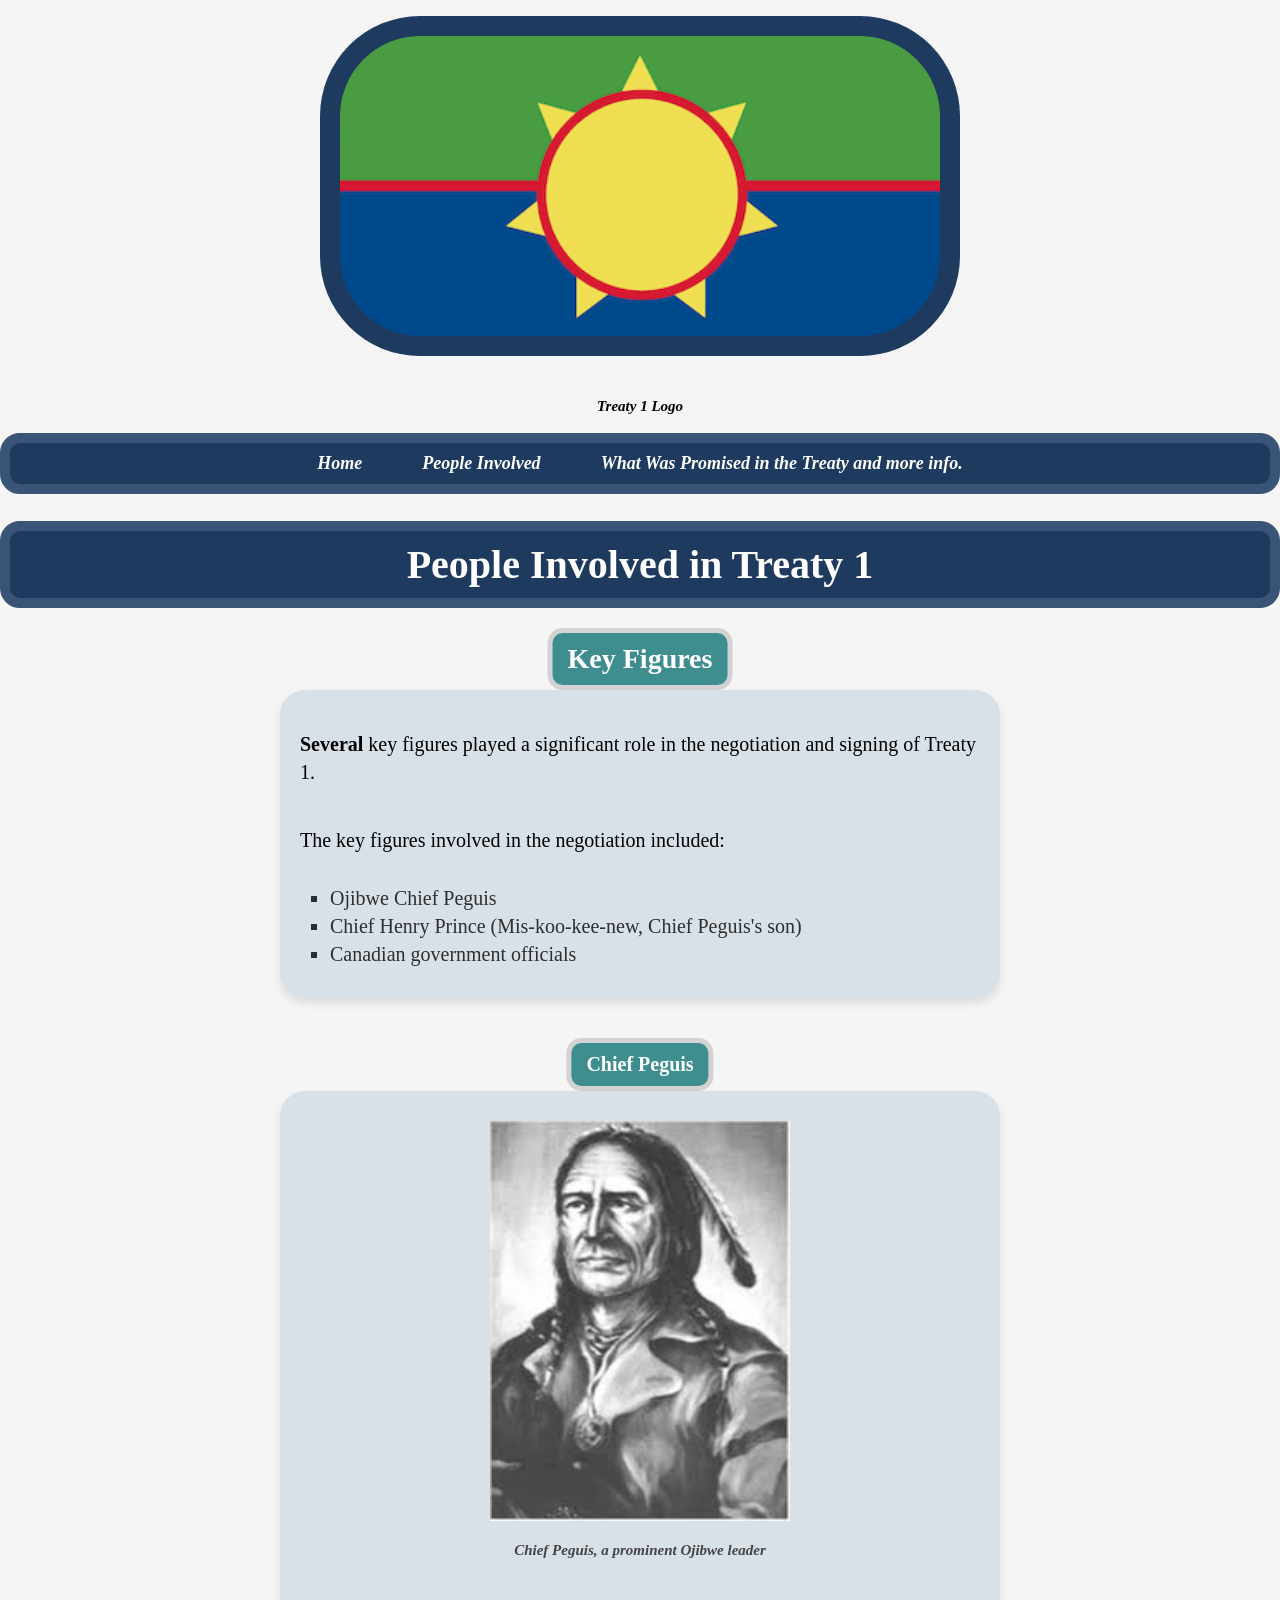
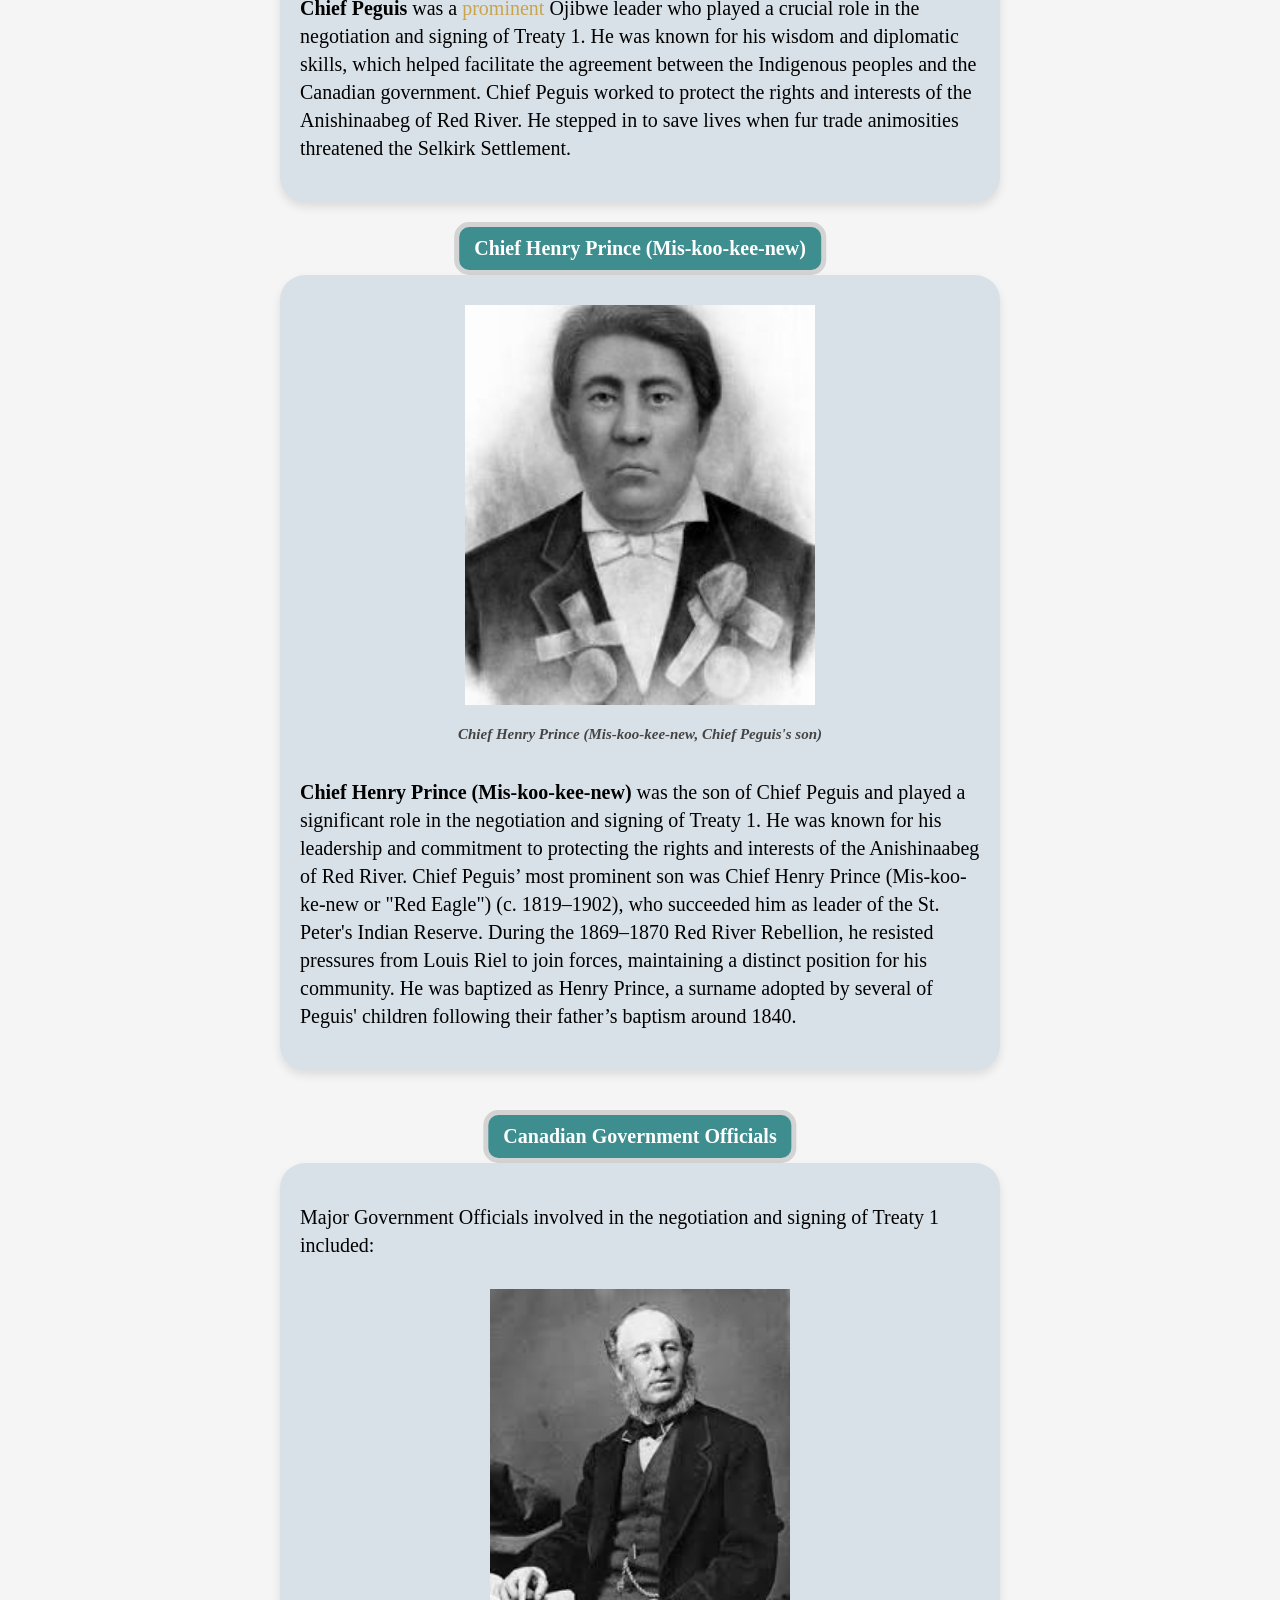
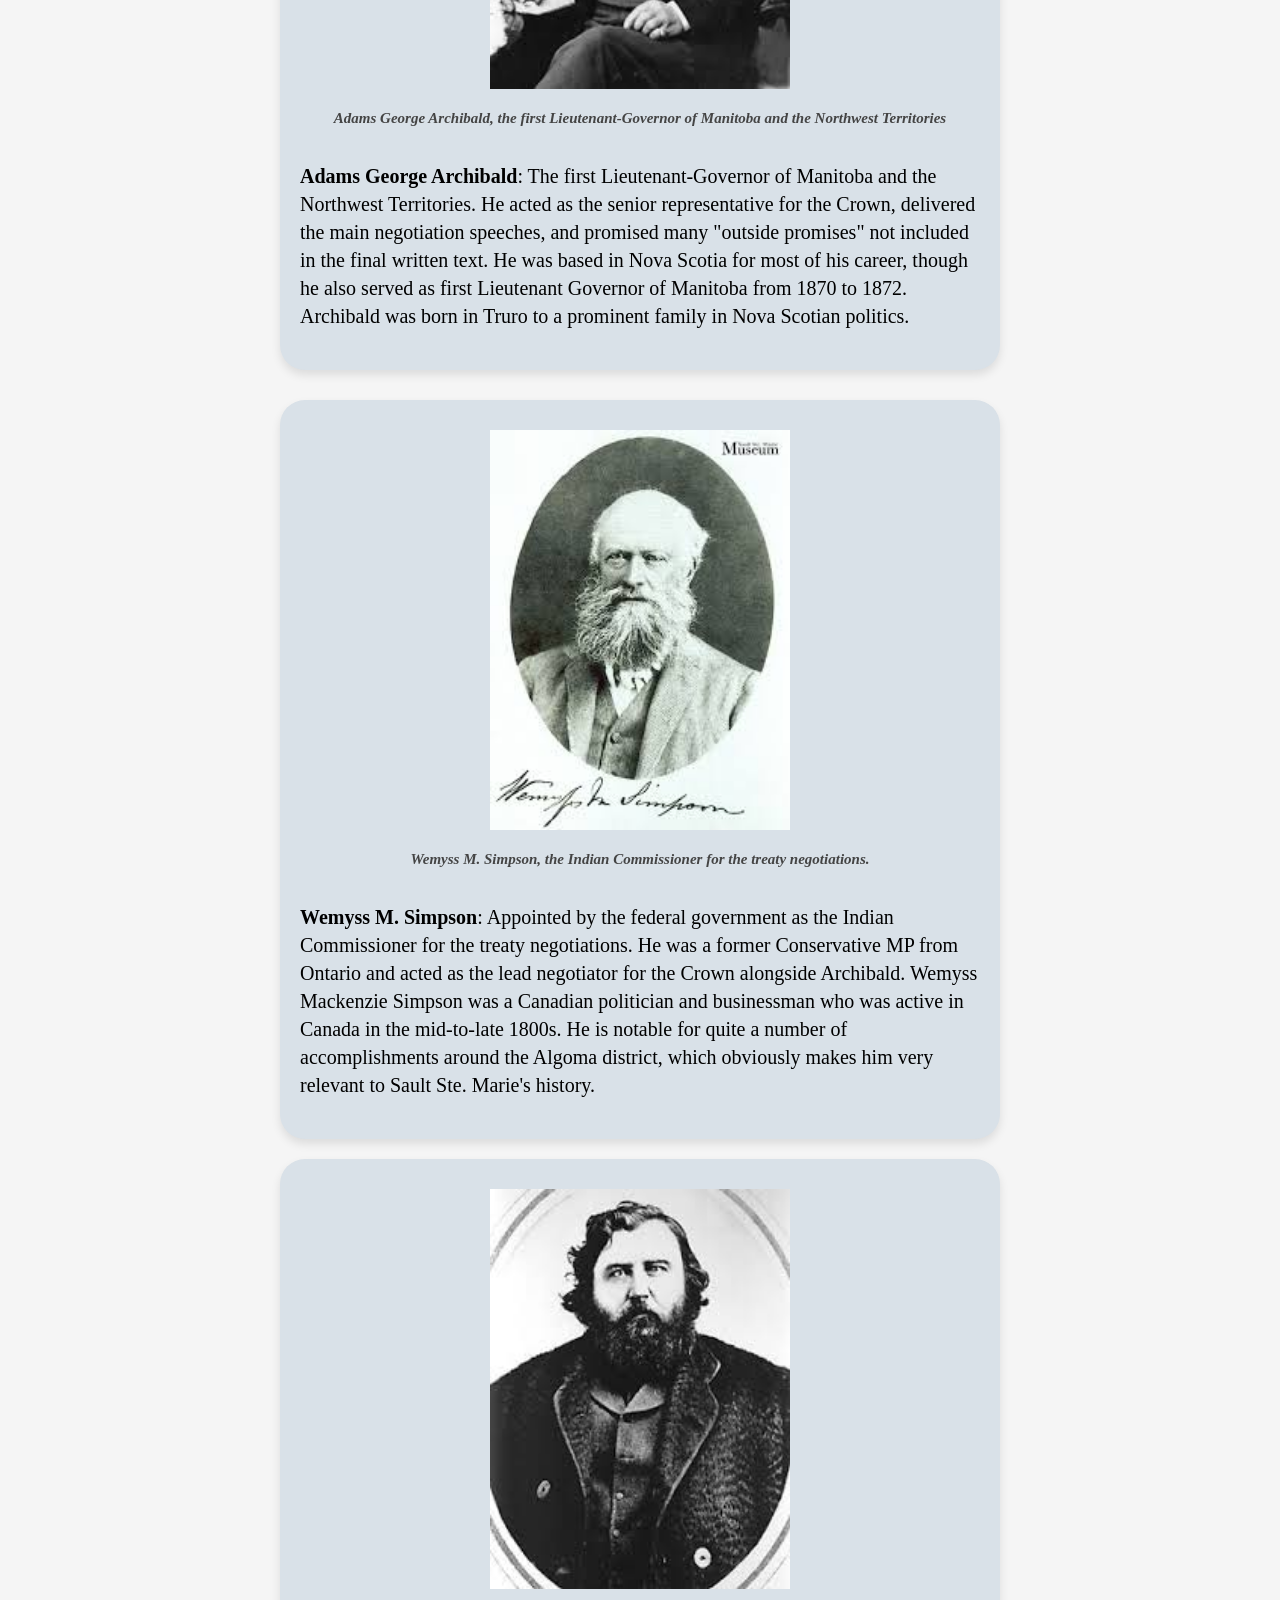
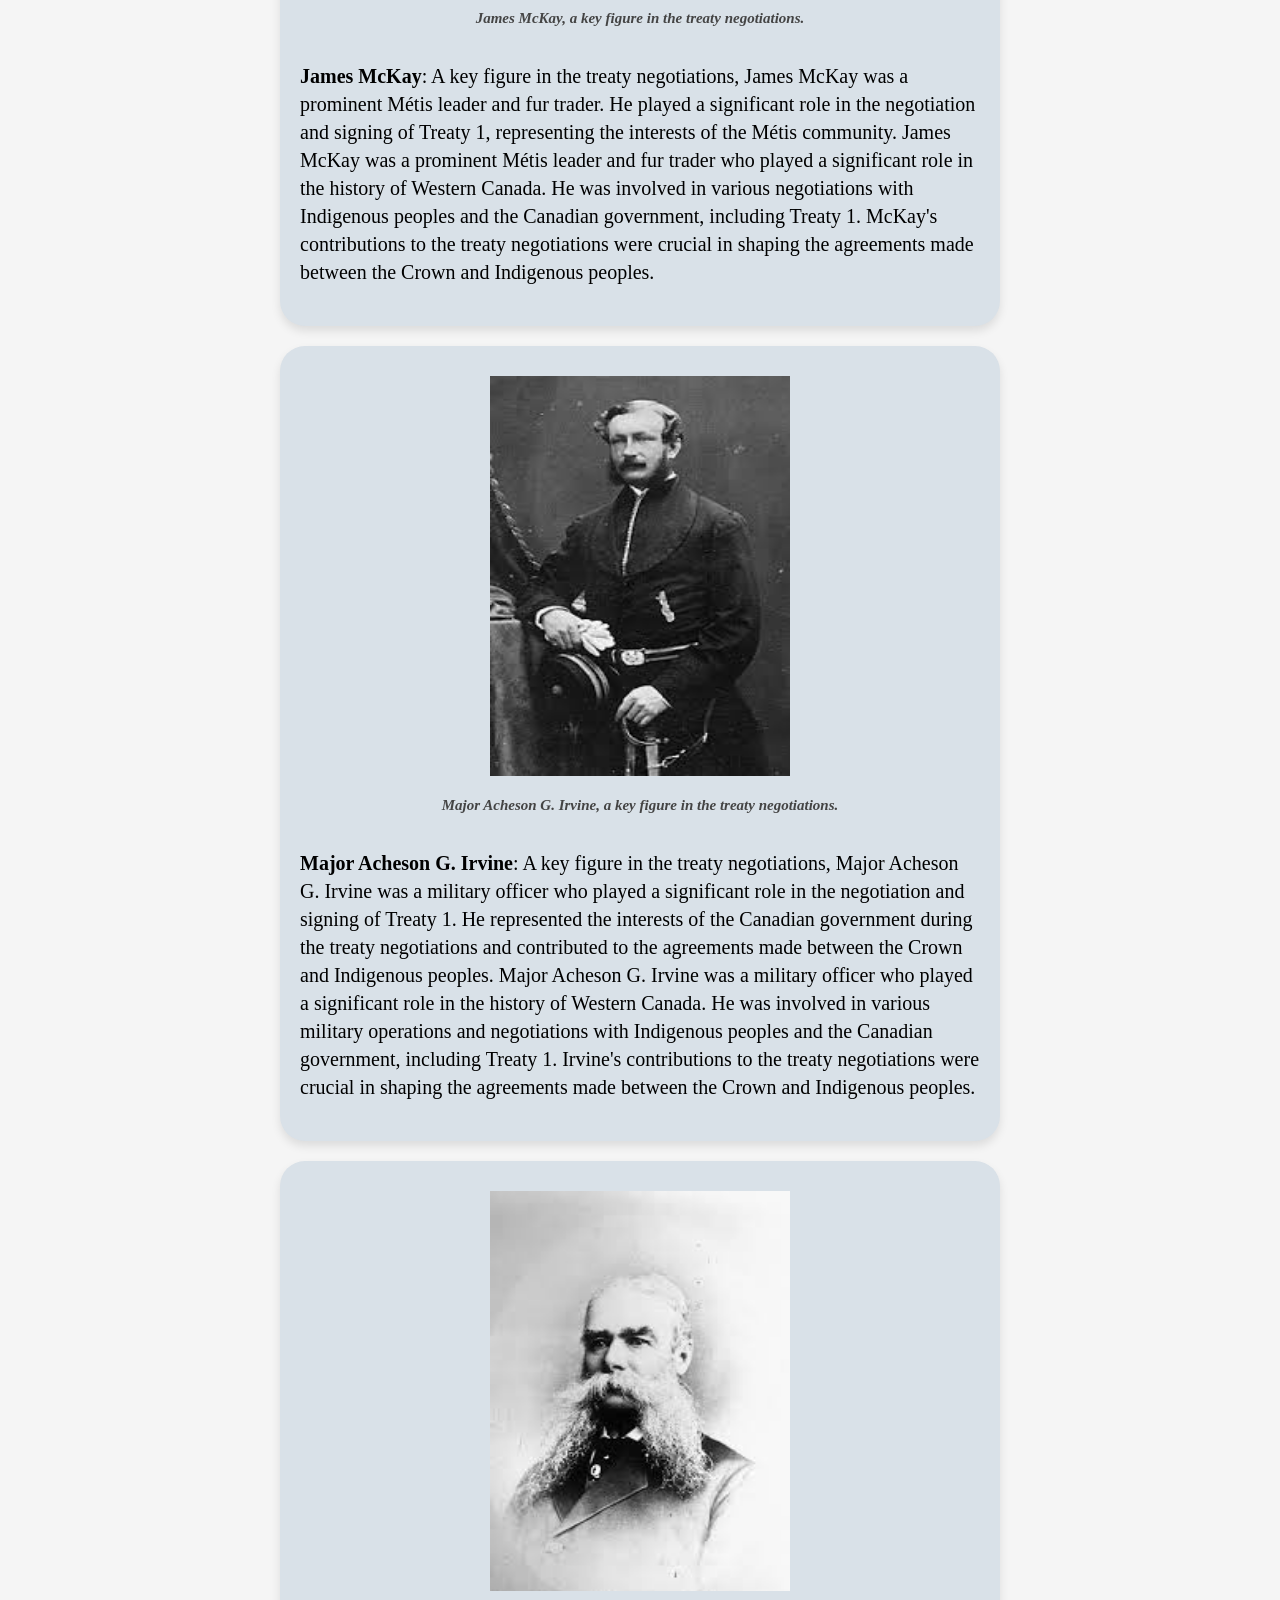
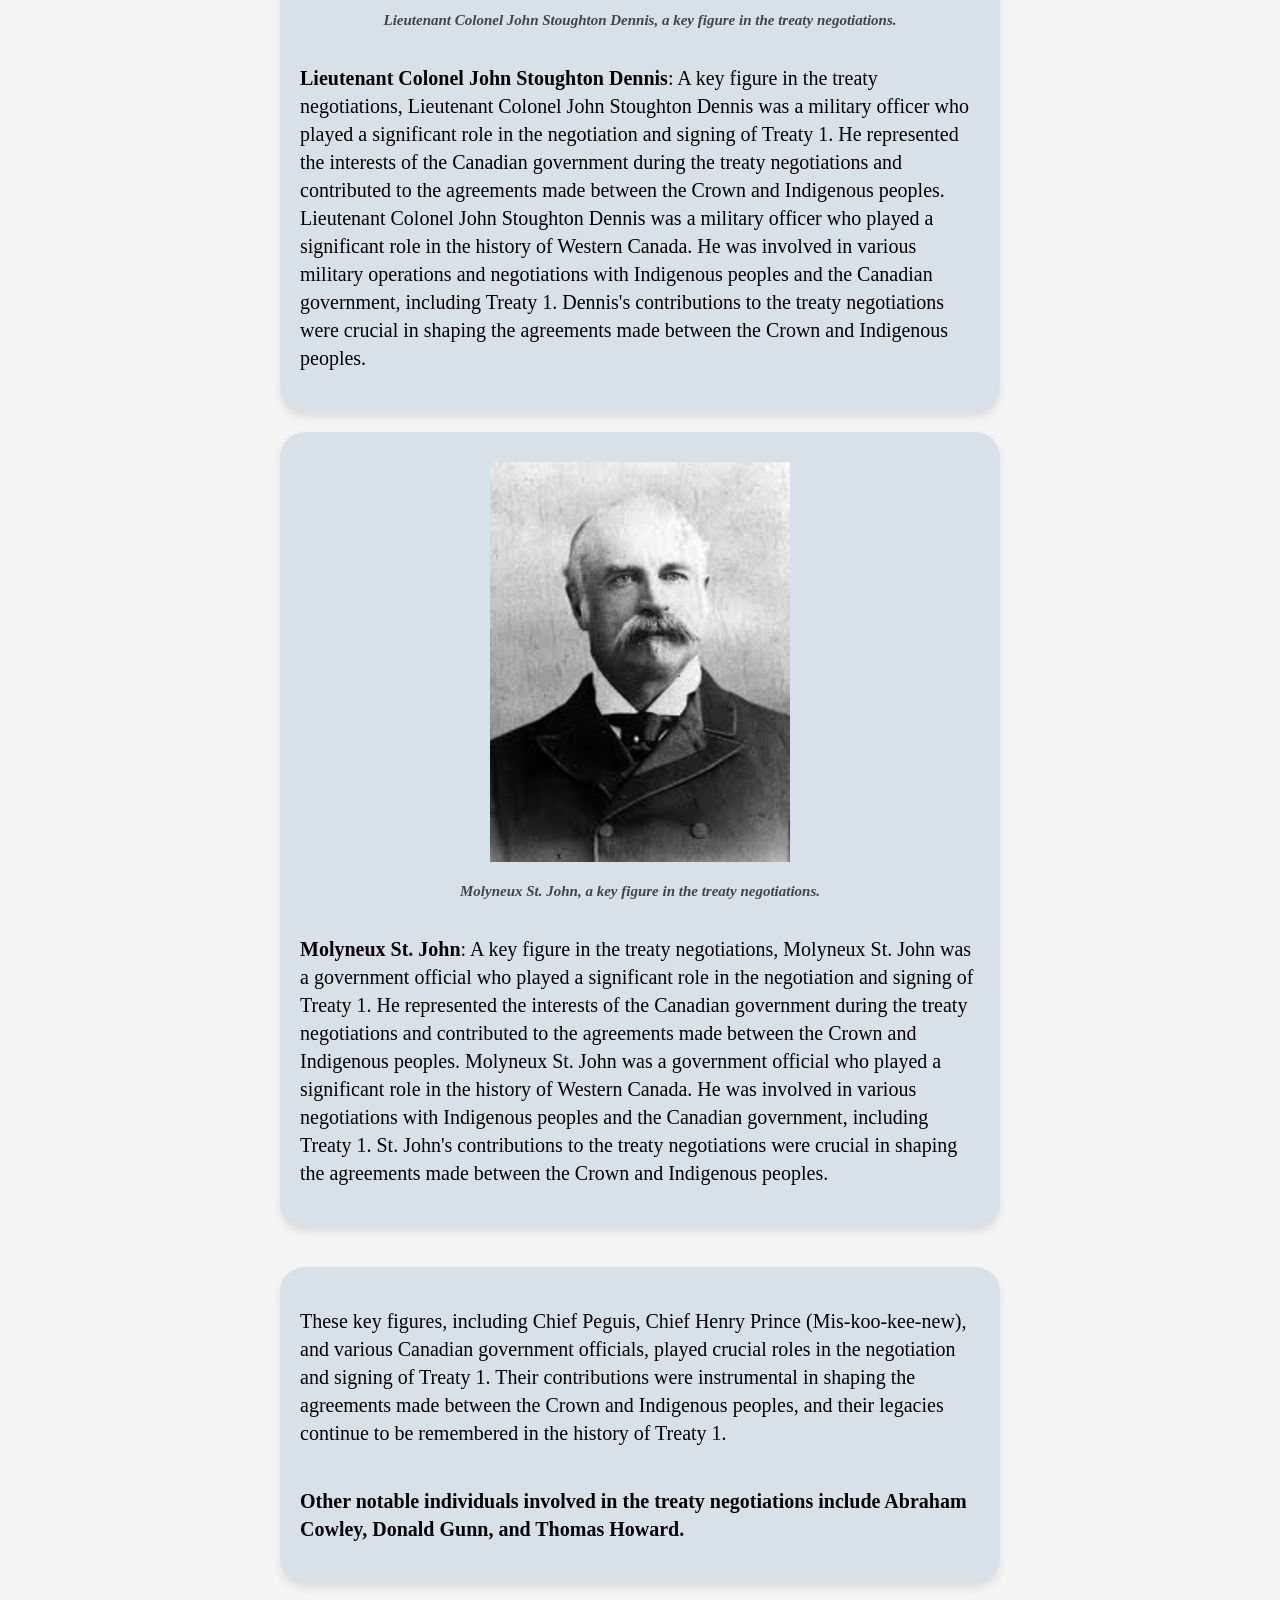
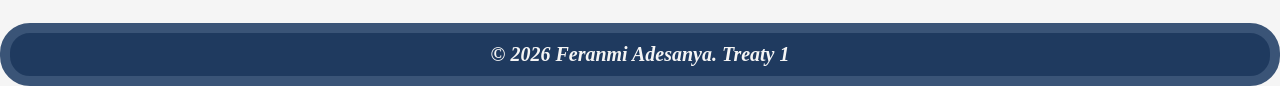
==== people-involved.html @ 3d6ca55e "finished the second webpage" ====
<!-- 
  Name: Feranmi Adesanya
  Course: Web Development II
  Teacher: Mr. Hardman
  School: Pembina Trails Collegiate/Pembina Trails Early College
  Date Last Modified: April 12th 2026.
-->
<!doctype html>
<html lang="en">
  <head>
    <meta charset="UTF-8" />
    <meta name="viewport" content="width=device-width, initial-scale=1.0" />
    <title>People Involved in Treaty 1</title>
    <link rel="stylesheet" href="stylesheets/styles.css" />
    <style>
      section {
        margin-bottom: 40px;
        /* 
          This style rule applies a margin-bottom of 40 pixels to all section elements in this webpage, 
          creating space between sections for better readability and visual separation.
        */
      }
      span.bold {
        font-weight: bold;
        /* 
          This style rule applies a bold font weight to any span element with the class "bold", 
          making the text within those spans stand out for emphasis.
        */
      }
    </style>
  </head>
  <body>
    <header>
      <figure>
        <img
          id="treaty-logo"
          src="images/treaty-1 logo (2).gif"
          alt="An Image of the Treaty 1 Logo"
          width="600"
          height="300" />
        <!-- 
          This figcaption element is used to provide a description for the treaty logo image. 
          It has an inline styling to set the text color to black.
        -->
        <figcaption style="color: #000000">Treaty 1 Logo</figcaption>
      </figure>
      <nav>
        <ul id="nav-links">
          <li class="nav-item">
            <a href="index.html">Home</a>
          </li>
          <li class="nav-item">
            <a href="people-involved.html">People Involved</a>
          </li>
          <li class="nav-item">
            <a href="what-was-promised.html"
              >What Was Promised in the Treaty and more info.</a
            >
          </li>
        </ul>
      </nav>
      <h1>People Involved in Treaty 1</h1>
    </header>
    <main>
      <section>
        <!--
          It has an h2 class of "h2headings" to style the heading 
          and it is used to introduce the section about the key 
          figures involved in Treaty 1.
        -->
        <h2 class="h2headings">Key Figures</h2>

        <div class="div-paragraphs">
          <p>
            <span class="bold">Several</span> key figures played a significant
            role in the negotiation and signing of Treaty 1.
          </p>
          <p>The key figures involved in the negotiation included:</p>
          <ul type="square">
            <li>Ojibwe Chief Peguis</li>
            <li>Chief Henry Prince (Mis-koo-kee-new, Chief Peguis's son)</li>
            <li>Canadian government officials</li>
          </ul>
        </div>
      </section>
      <section>
        <!--
          It has an h3 class of "h3headings" to style the heading 
          and it is used to introduce the different key 
          figures involved in Treaty 1.
        -->
        <h3 class="h3headings">Chief Peguis</h3>
        <div class="div-paragraphs">
          <figure>
            <img
              src="images/cheif peguis.jpg"
              alt="Portrait of Chief Peguis"
              width="300"
              height="400" />
            <figcaption>Chief Peguis, a prominent Ojibwe leader</figcaption>
          </figure>
          <p>
            <span class="bold">Chief Peguis</span> was a
            <!-- 
              This span element is used to style the word 
              "prominent" with a specific color in inline styling. 
            -->
            <span style="color: #c9a44c">prominent</span> Ojibwe leader who
            played a crucial role in the negotiation and signing of Treaty 1. He
            was known for his wisdom and diplomatic skills, which helped
            facilitate the agreement between the Indigenous peoples and the
            Canadian government. Chief Peguis worked to protect the rights and
            interests of the Anishinaabeg of Red River. He stepped in to save
            lives when fur trade animosities threatened the Selkirk Settlement.
          </p>
        </div>

        <h3 class="h3headings">Chief Henry Prince (Mis-koo-kee-new)</h3>
        <div class="div-paragraphs">
          <figure>
            <img
              src="images/mis-koo-kee-new.jpg"
              alt="Portrait of Mis-koo-kee-new"
              width="350"
              height="400" />
            <figcaption>
              Chief Henry Prince (Mis-koo-kee-new, Chief Peguis's son)
            </figcaption>
          </figure>
          <p>
            <span class="bold">Chief Henry Prince (Mis-koo-kee-new)</span> was
            the son of Chief Peguis and played a significant role in the
            negotiation and signing of Treaty 1. He was known for his leadership
            and commitment to protecting the rights and interests of the
            Anishinaabeg of Red River. Chief Peguis’ most prominent son was
            Chief Henry Prince (Mis-koo-ke-new or "Red Eagle") (c. 1819–1902),
            who succeeded him as leader of the St. Peter's Indian Reserve.
            During the 1869–1870 Red River Rebellion, he resisted pressures from
            Louis Riel to join forces, maintaining a distinct position for his
            community. He was baptized as Henry Prince, a surname adopted by
            several of Peguis' children following their father’s baptism around
            1840.
          </p>
        </div>
      </section>
      <section>
        <h3 class="h3headings">Canadian Government Officials</h3>

        <div class="div-paragraphs">
          <p>
            Major Government Officials involved in the negotiation and signing
            of Treaty 1 included:
          </p>
          <figure>
            <img
              src="images/adam-george-archibald.jpg"
              alt="Portrait of Adams George Archibald"
              width="300"
              height="400" />
            <figcaption>
              Adams George Archibald, the first Lieutenant-Governor of Manitoba
              and the Northwest Territories
            </figcaption>
          </figure>
          <p>
            <span class="bold">Adams George Archibald</span>: The first
            Lieutenant-Governor of Manitoba and the Northwest Territories. He
            acted as the senior representative for the Crown, delivered the main
            negotiation speeches, and promised many "outside promises" not
            included in the final written text. He was based in Nova Scotia for
            most of his career, though he also served as first Lieutenant
            Governor of Manitoba from 1870 to 1872. Archibald was born in Truro
            to a prominent family in Nova Scotian politics.
          </p>
        </div>
        <!--
          This div has an inline style to add a top margin of 30 pixels, creating 
          space between the previous content and the next section about Canadian 
          government officials involved in Treaty 1 which is different from other divs.
        -->
        <div class="div-paragraphs" style="margin-top: 30px">
          <figure>
            <img
              src="images/wemyss-m-simpson.jpg"
              alt="Portrait of Wemyss M. Simpson"
              width="300"
              height="400" />
            <figcaption>
              Wemyss M. Simpson, the Indian Commissioner for the treaty
              negotiations.
            </figcaption>
          </figure>
          <p>
            <span class="bold">Wemyss M. Simpson</span>: Appointed by the
            federal government as the Indian Commissioner for the treaty
            negotiations. He was a former Conservative MP from Ontario and acted
            as the lead negotiator for the Crown alongside Archibald. Wemyss
            Mackenzie Simpson was a Canadian politician and businessman who was
            active in Canada in the mid-to-late 1800s. He is notable for quite a
            number of accomplishments around the Algoma district, which
            obviously makes him very relevant to Sault Ste. Marie's history.
          </p>
        </div>
        <div class="div-paragraphs">
          <figure>
            <img
              src="images/james-mckay.jpg"
              alt="Portrait of James McKay"
              width="300"
              height="400" />
            <figcaption>
              James McKay, a key figure in the treaty negotiations.
            </figcaption>
          </figure>
          <p>
            <span class="bold">James McKay</span>: A key figure in the treaty
            negotiations, James McKay was a prominent Métis leader and fur
            trader. He played a significant role in the negotiation and signing
            of Treaty 1, representing the interests of the Métis community.
            James McKay was a prominent Métis leader and fur trader who played a
            significant role in the history of Western Canada. He was involved
            in various negotiations with Indigenous peoples and the Canadian
            government, including Treaty 1. McKay's contributions to the treaty
            negotiations were crucial in shaping the agreements made between the
            Crown and Indigenous peoples.
          </p>
        </div>
        <div class="div-paragraphs">
          <figure>
            <img
              src="images/major-acheson-g-irvine.jpg"
              alt="Portrait of Major Acheson G. Irvine"
              width="300"
              height="400" />
            <figcaption>
              Major Acheson G. Irvine, a key figure in the treaty negotiations.
            </figcaption>
          </figure>
          <p>
            <span class="bold">Major Acheson G. Irvine</span>: A key figure in
            the treaty negotiations, Major Acheson G. Irvine was a military
            officer who played a significant role in the negotiation and signing
            of Treaty 1. He represented the interests of the Canadian government
            during the treaty negotiations and contributed to the agreements
            made between the Crown and Indigenous peoples. Major Acheson G.
            Irvine was a military officer who played a significant role in the
            history of Western Canada. He was involved in various military
            operations and negotiations with Indigenous peoples and the Canadian
            government, including Treaty 1. Irvine's contributions to the treaty
            negotiations were crucial in shaping the agreements made between the
            Crown and Indigenous peoples.
          </p>
        </div>
        <div class="div-paragraphs">
          <figure>
            <img
              src="images/lieutenant-colonel-john-stoughton-dennis.jpg"
              alt="Portrait of Lieutenant Colonel John Stoughton Dennis"
              width="300"
              height="400" />
            <figcaption>
              Lieutenant Colonel John Stoughton Dennis, a key figure in the
              treaty negotiations.
            </figcaption>
          </figure>
          <p>
            <span class="bold">Lieutenant Colonel John Stoughton Dennis</span>:
            A key figure in the treaty negotiations, Lieutenant Colonel John
            Stoughton Dennis was a military officer who played a significant
            role in the negotiation and signing of Treaty 1. He represented the
            interests of the Canadian government during the treaty negotiations
            and contributed to the agreements made between the Crown and
            Indigenous peoples. Lieutenant Colonel John Stoughton Dennis was a
            military officer who played a significant role in the history of
            Western Canada. He was involved in various military operations and
            negotiations with Indigenous peoples and the Canadian government,
            including Treaty 1. Dennis's contributions to the treaty
            negotiations were crucial in shaping the agreements made between the
            Crown and Indigenous peoples.
          </p>
        </div>
        <div class="div-paragraphs">
          <figure>
            <img
              src="images/molyneux-st-john.jpg"
              alt="Portrait of Molyneux St. John"
              width="300"
              height="400" />
            <figcaption>
              Molyneux St. John, a key figure in the treaty negotiations.
            </figcaption>
          </figure>
          <p>
            <span class="bold">Molyneux St. John</span>: A key figure in the
            treaty negotiations, Molyneux St. John was a government official who
            played a significant role in the negotiation and signing of Treaty
            1. He represented the interests of the Canadian government during
            the treaty negotiations and contributed to the agreements made
            between the Crown and Indigenous peoples. Molyneux St. John was a
            government official who played a significant role in the history of
            Western Canada. He was involved in various negotiations with
            Indigenous peoples and the Canadian government, including Treaty 1.
            St. John's contributions to the treaty negotiations were crucial in
            shaping the agreements made between the Crown and Indigenous
            peoples.
          </p>
        </div>
      </section>
      <section>
        <div class="div-paragraphs">
          <p>
            These key figures, including Chief Peguis, Chief Henry Prince
            (Mis-koo-kee-new), and various Canadian government officials, played
            crucial roles in the negotiation and signing of Treaty 1. Their
            contributions were instrumental in shaping the agreements made
            between the Crown and Indigenous peoples, and their legacies
            continue to be remembered in the history of Treaty 1.
          </p>
          <!--
            This paragraph highlights other notable individuals involved in the treaty negotiations.
            It has an inline stle of font-weight bold to emphasize the importance of these individuals 
            in the context of Treaty 1.
          -->
          <p style="font-weight: bold">
            Other notable individuals involved in the treaty negotiations
            include Abraham Cowley, Donald Gunn, and Thomas Howard.
          </p>
        </div>
      </section>
    </main>
    <footer>&copy; 2026 Feranmi Adesanya. Treaty 1</footer>
  </body>
</html>
---- stylesheets/styles.css ----
/*
  I chose the navy blue/blue colour family for the colour 
  of the construction of this website because as colour physcology
  states, blue is a colour that represents trust, loyalty, and wisdom.
  I wanted to use this colour family to represent the trust and loyalty that the 
  Indigenous people had in the government when they signed Treaty 1, and the wisdom 
  that they had to negotiate the treaty. The way I used the colours was to make implement
  a more professional mentaliy to this website.
*/

html {
  font-size: 62.5%;
  /* 
    Sets the base font size of the entire webpage.
    62.5% of the default 16px = 10px, which makes rem units easier to calculate.
     Example: 1.6rem = 16px, 2rem = 20px. */
}

body {
  background-color: #f5f5f5;
  /* Sets the background color of the entire page (a very light gray). */

  margin: 0;
  /* Removes the browser’s default outer spacing around the page. */

  font-family: Georgia, "Times New Roman", serif;
  /* Defines the font style. If Georgia isn’t available, it falls back to Times New Roman, then any serif font. */

  font-size: 1.6rem;
  /* Sets the default text size for the page (1.6rem = 16px). */
}

#treaty-logo {
  display: inline-block;
  /* Makes the element behave like text (inline) but allows width, height, padding, etc. */

  justify-content: center;
  /* Horizontally centers content INSIDE the element.
     Only works if display is flex (so here it has no effect). */

  padding: 20px;
  /* Adds 20px of space inside the element on all sides (top, right, bottom, left). */

  background-color: #1f3a5f;
  /* Sets a dark blue background behind the logo. */

  border-radius: 100px;
  /* Rounds the corners heavily, making the element look circular or pill-shaped. */

  margin-bottom: 30px;
  /* Adds space below the element, separating it from content underneath. */

  align-items: center;
  /* Vertically centers content inside the element.
     Only works with flexbox, so it does nothing here. */
}

h1 {
  color: #ffffff;
  /* Sets the text color to white. */

  text-align: center;
  /* Centers the text horizontally inside the heading. */

  background-color: #1f3a5f;
  /* Adds a dark blue background behind the heading text. */

  padding: 10px;
  /* Creates space between the text and the edges of the background. */

  border: 10px solid #3a5477;
  /* Adds a thick border (10px), solid style, with a slightly lighter blue color. */

  font-family: "Georgia", "Times New Roman", Times, serif;
  /* Sets the font for the heading with fallback options. */

  border-radius: 20px;
  /* Rounds the corners of the heading box slightly. */

  font-size: 4rem;
  /* Makes the text large (4rem = 40px). */

  margin-bottom: 20px;
  /* Adds space below the heading to separate it from the next element. */
}

h2 {
  text-align: center;
  /* Centers all h2 text horizontally within its container. */
}

p {
  color: black;
  /* Sets paragraph text color to black. */

  font-size: 20px;
  /* Sets the paragraph text size to 20px. */

  padding: 10px;
  /* Adds space inside the paragraph box (around the text). */
}

.div-paragraphs {
  background-color: #d9e1e8;
  /* Gives the section a light gray-blue background. */

  padding: 10px;
  /* Adds space inside the box so text isn’t touching edges. */

  border-radius: 25px;
  /* Smoothly rounds the corners of the box. */

  width: 700px;
  /* Fixes the width of the box to 700px (doesn’t change with screen size). */

  position: relative;
  /* Allows the element to be moved relative to its normal position. */

  left: 50%;
  /* Moves the element 50% from the left side of its container. */

  transform: translateX(-50%);
  /* Pulls the element back left by 50% of its own width.
     This combination perfectly centers the element horizontally. */

  font-size: 2rem;
  /* Sets text inside to 2rem (20px). */

  color: #2e2e2e;
  /* Sets a dark gray text color (softer than pure black). */

  font-family: "Georgia", "Times New Roman", Times, serif;
  /* Sets font style for this section. */

  line-height: 140%;
  /* Controls spacing between lines (makes text easier to read). */

  box-shadow: 0 5px 10px rgba(0, 0, 0, 0.1);
  /* Adds a soft shadow: 0 horizontal, 5px vertical, 10px blur, light transparency. */

  margin-bottom: 20px;
  /* Adds space below the box. */
}

#nav-links {
  background-color: #1f3a5f;
  /* Dark blue background for the navigation bar. */

  padding: 10px;
  /* Space inside the nav container. */

  display: flex;
  /* Enables flexbox layout, allowing easy alignment of child elements. */

  justify-content: center;
  /* Centers nav items horizontally in the container. */

  gap: 30px;
  /* Adds 30px space between each nav item. */

  border: 10px solid #3a5477;
  /* Thick border around the nav bar. */

  color: #ffffff;
  /* Sets default text color inside nav. */

  font-size: 1.8rem;
  /* Sets text size (18px). */

  font-family: "Georgia", "Times New Roman", Times, serif;
  /* Sets font style. */

  list-style: none;
  /* Removes bullet points if this is a list. */

  font-weight: bold;
  /* Makes text bold. */

  font-style: italic;
  /* Makes text italic (slanted). */

  border-radius: 20px;
  /* Rounds corners of nav bar. */
}

nav a {
  color: #ffffff;
  /* Sets link text color. */

  text-decoration: none;
  /* Removes underline from links. */

  padding: 10px 15px;
  /* Adds space inside each link (top/bottom = 10px, sides = 15px). */

  border-radius: 15px;
  /* Rounds the corners of links. */

  background-color: #1f3a5f;
  /* Gives links a background color. */

  transition: background-color 0.3s ease;
  /* Smoothly changes background color over 0.3 seconds when hovered. */
}

nav a:hover {
  background-color: #4fa3a5;
  /* Changes background color when the mouse is over the link. */

  color: rgb(49, 58, 59);
  /* Changes text color on hover. */

  transition: ease-in-out 0.3s;
  /* Smooth animation effect for hover changes. */

  padding: 20px 25px;
  /* Increases size on hover, making it feel interactive. */

  border-radius: 20px;
  /* Slightly more rounded corners on hover. */

  border: 7px solid rgb(160, 211, 237);
  /* Adds a border when hovering. */
}

figure {
  text-align: center;
  /* Centers content like images and captions. */

  justify-content: center;
  /* Only works in flexbox (no effect here). */

  width: auto;
  /* Width adjusts based on content size. */
}

figcaption {
  margin-top: 8px;
  /* Adds space above the caption. */

  font-size: 1.5rem;
  /* Smaller text size (15px). */

  font-style: italic;
  /* Makes caption text slanted. */

  font-weight: bold;
  /* Makes caption text bold. */

  color: #444;
  /* Dark gray text color. */
}

footer {
  color: #f5f5f5;
  /* Light text color for contrast. */

  text-align: center;
  /* Centers footer text. */

  background-color: #1f3a5f;
  /* Dark background. */

  font-style: italic;
  /* Slanted text. */

  font-weight: bold;
  /* Bold text. */

  border: 10px solid #3a5477;
  /* Border around footer. */

  border-radius: 30px;
  /* Rounded corners. */

  font-size: 2rem;
  /* Text size (20px). */

  padding: 10px;
  /* Space inside the footer. */
}

.h2headings {
  background-color: #3e8e90;
  /* Teal background for styled headings. */
  color: #ffffff;
  /* White text color. */
  text-align: center;
  /* Centers text. */
  padding: 10px 15px;
  /* Space inside the element. */
  border-radius: 15px;
  /* Rounded corners. */
  font-family: serif;
  /* Uses a serif font style. */
  font-size: 2.8rem;
  /* Large heading size. */
  font-weight: bold;
  /* Bold text. */
  border: 5px solid #d3d3d3;
  /* Light gray border. */
  display: inline-block;
  /* Allows width and centering while staying inline. */
  margin: 0 auto;
  /* Helps center the element horizontally. */
  width: fit-content;
  /* Shrinks width to match content size. */
  position: relative;
  /* Enables positioning adjustments. */
  left: 50%;
  /* Moves element halfway across container. */
  transform: translateX(-50%);
  /* Pulls it back to perfectly center it. */
}

.h3headings {
  background-color: #3e8e90;
  color: #ffffff;
  text-align: center;
  padding: 10px 15px;
  border-radius: 15px;
  font-family: serif;
  font-size: 2rem;
  font-weight: bold;

  position: relative;
  left: 50%;
  transform: translateX(-50%);
  /* Same centering trick as above. */

  display: inline-block;
  margin: 0 auto;
  width: fit-content;

  border: 5px solid #d3d3d3;
}

h3 {
  text-align: center;
  /* Centers all h3 text. */
}
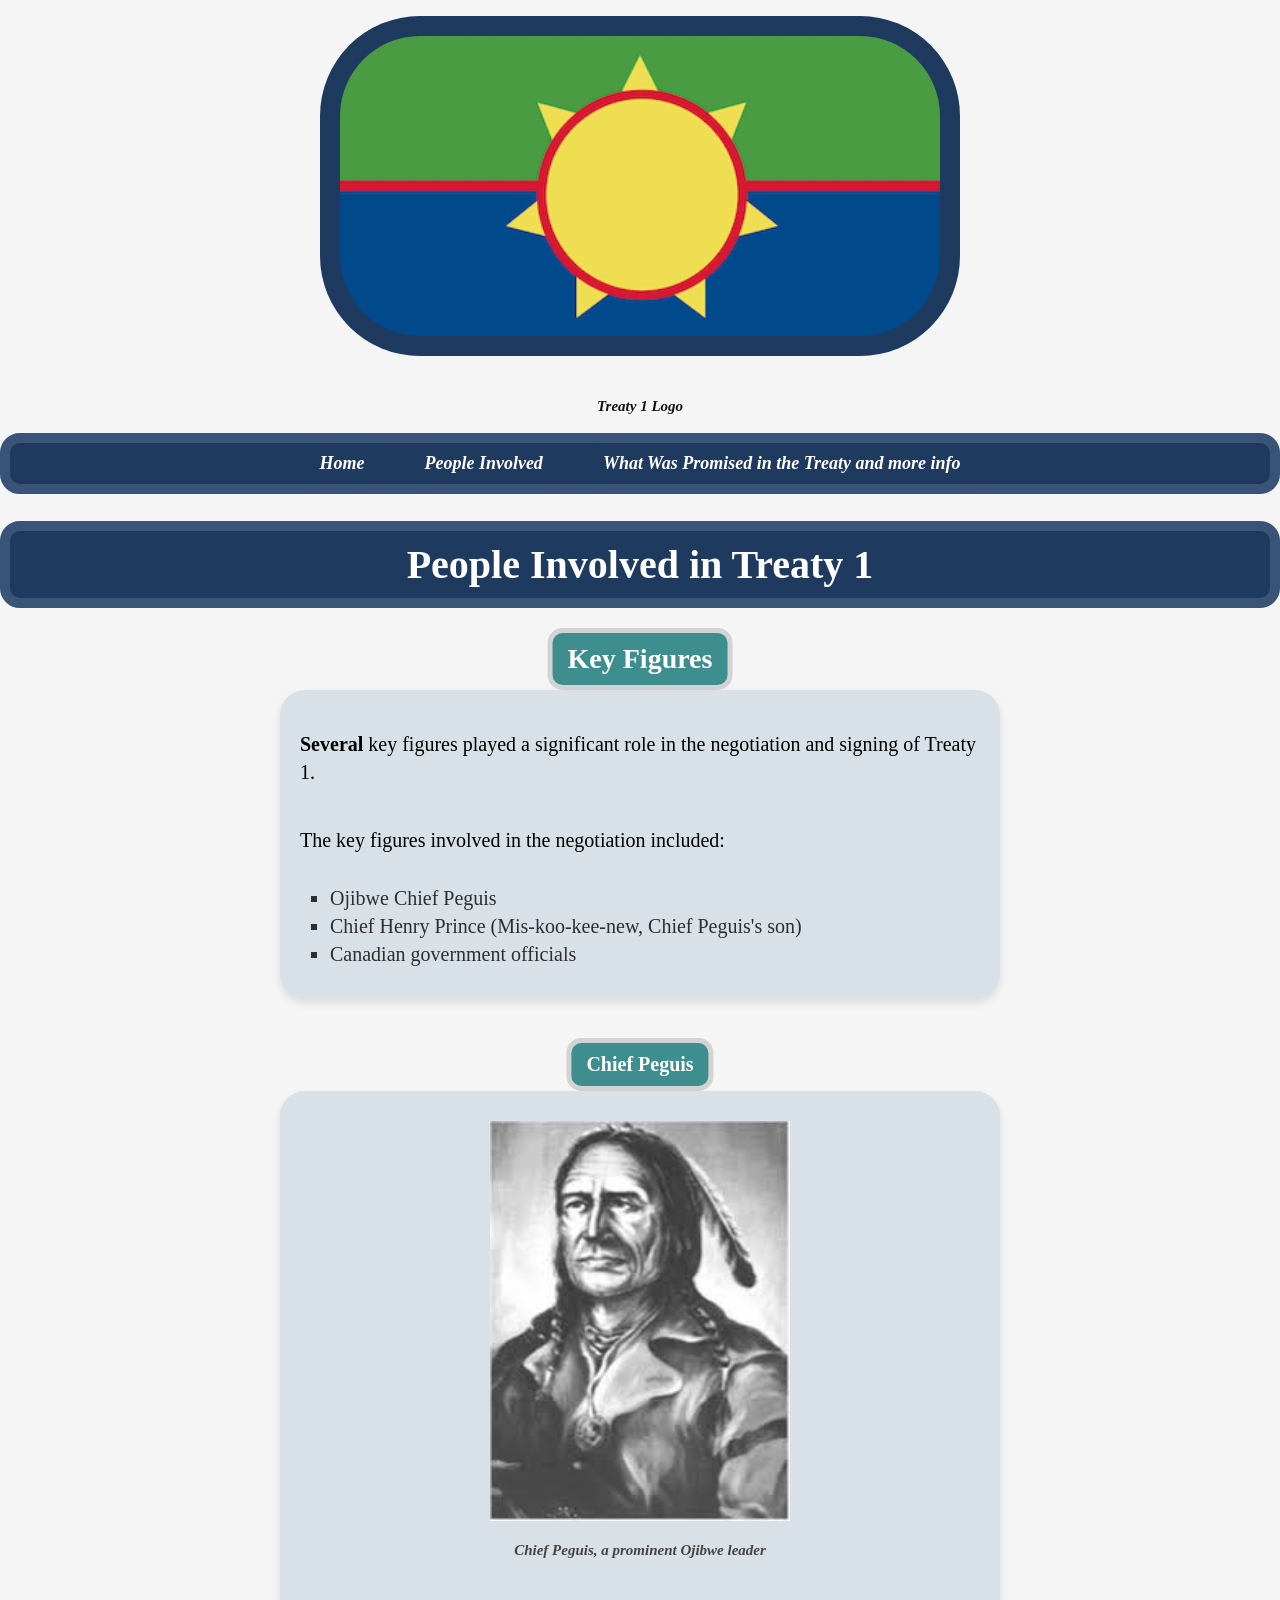
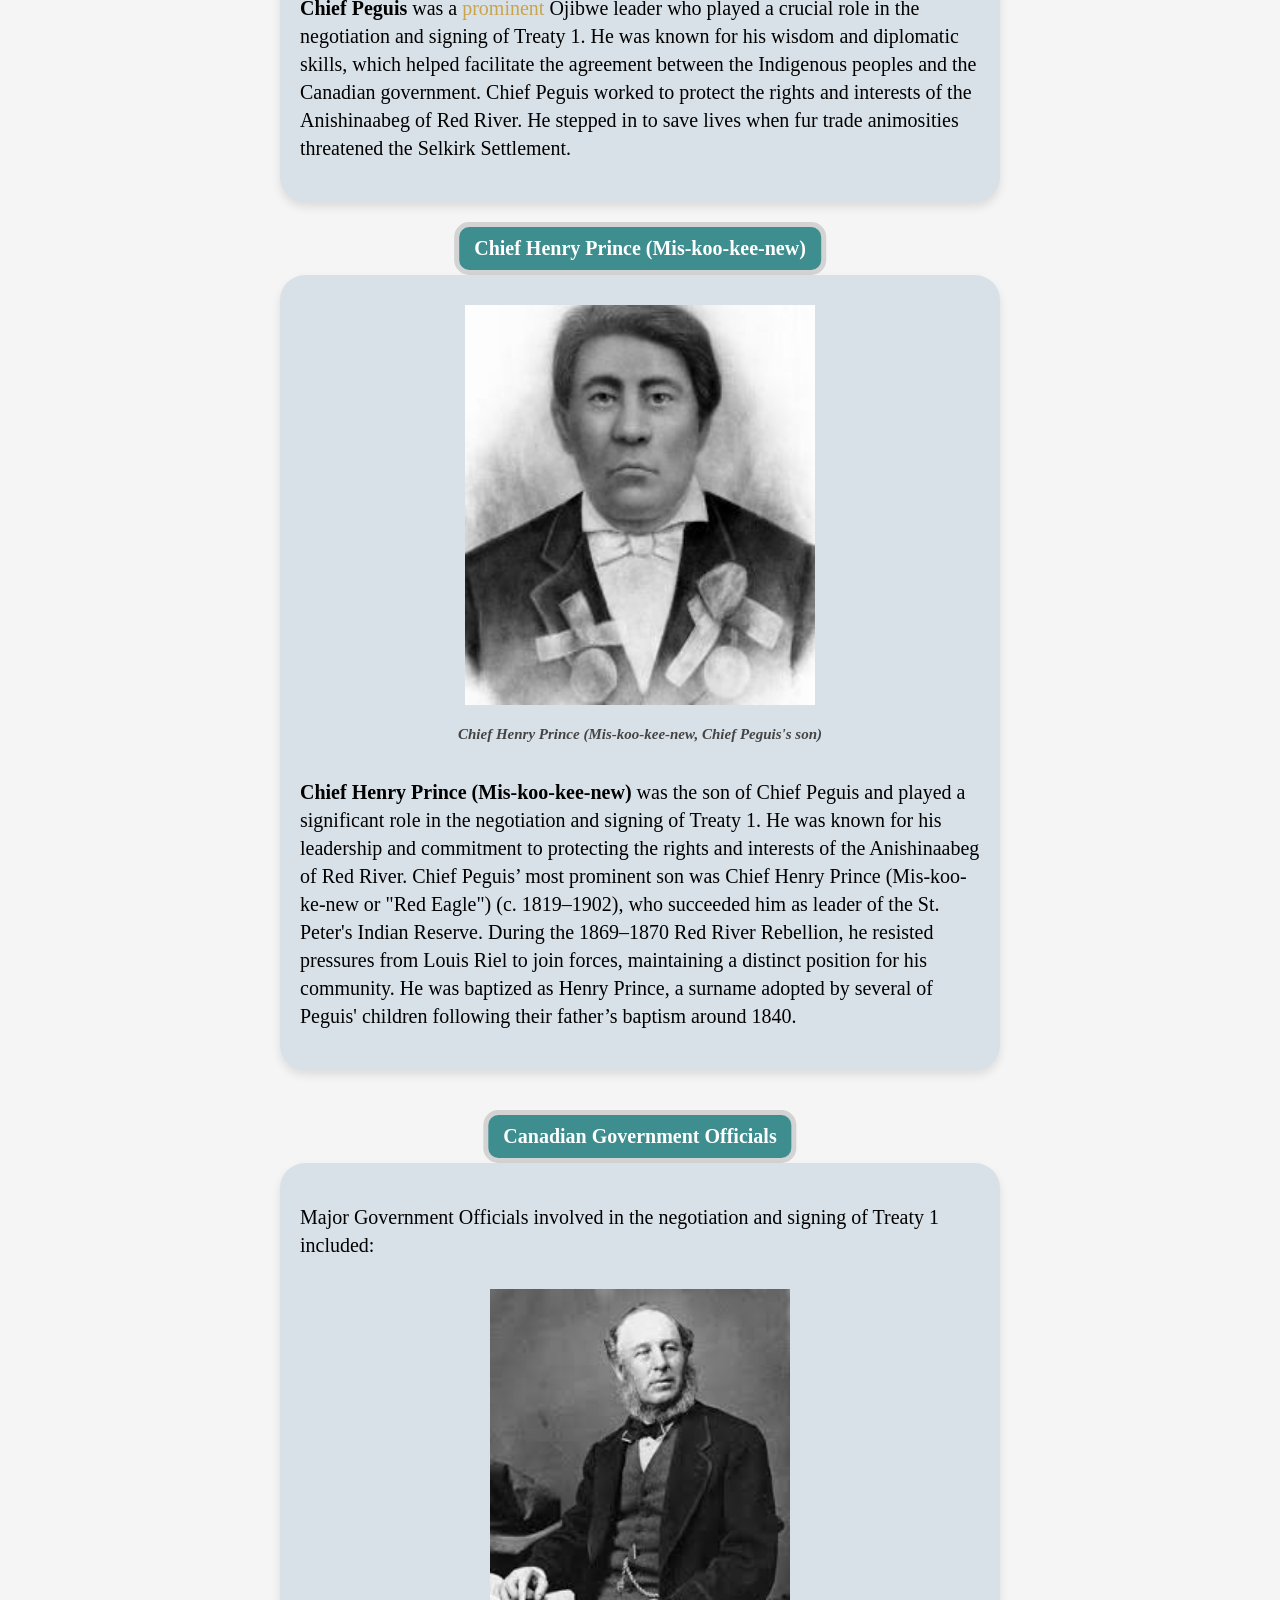
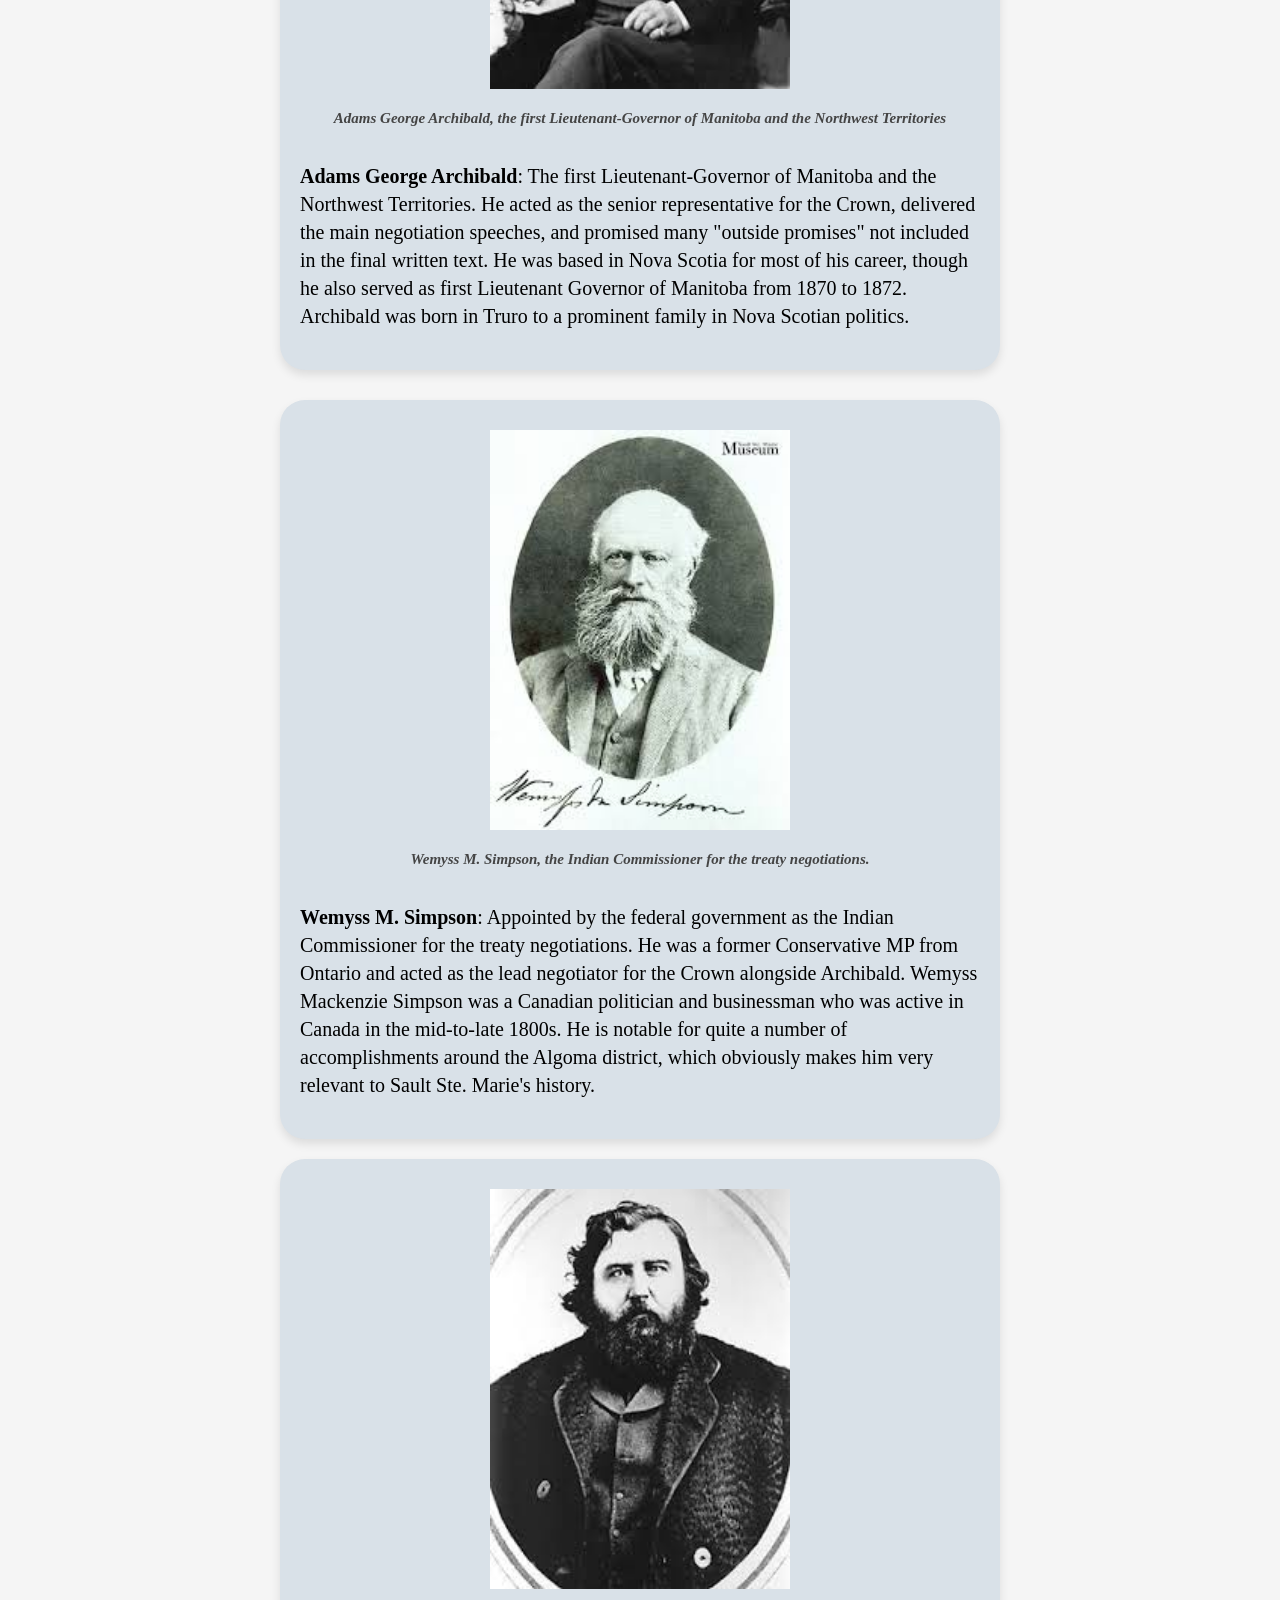
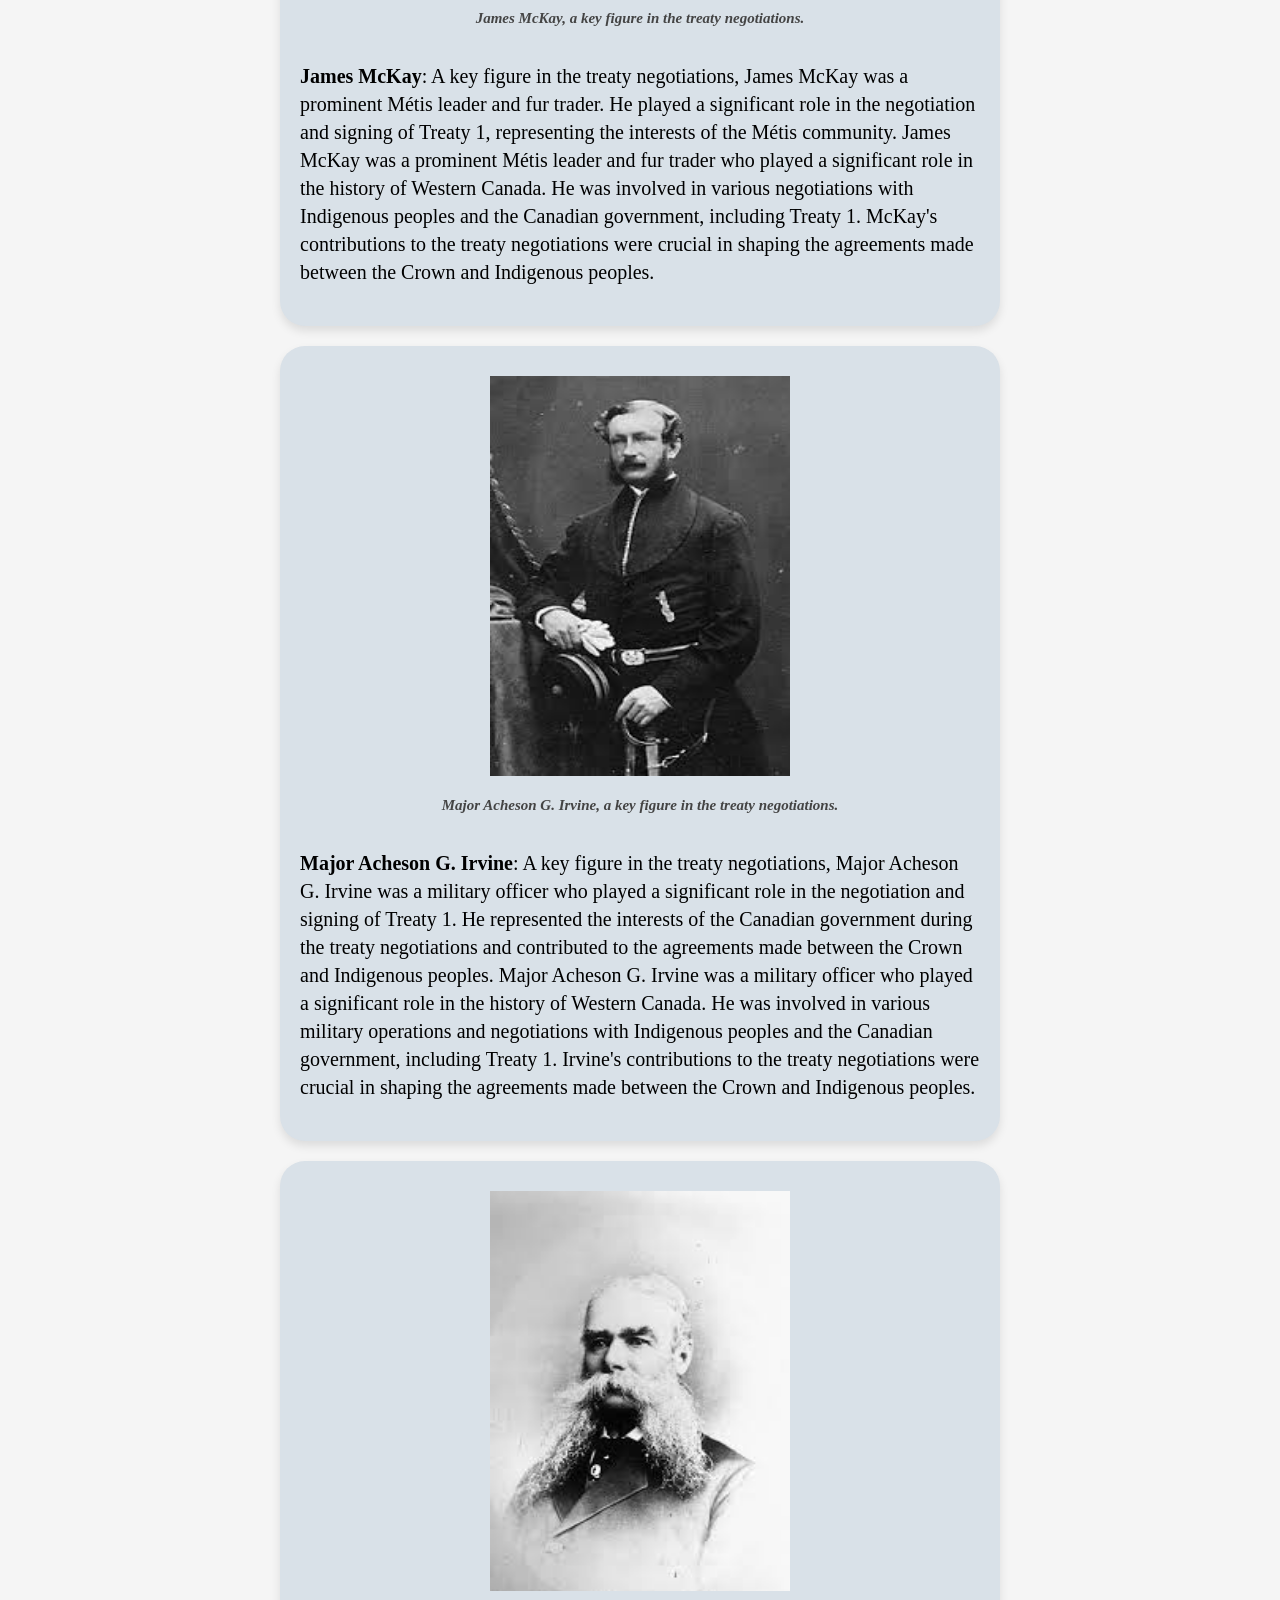
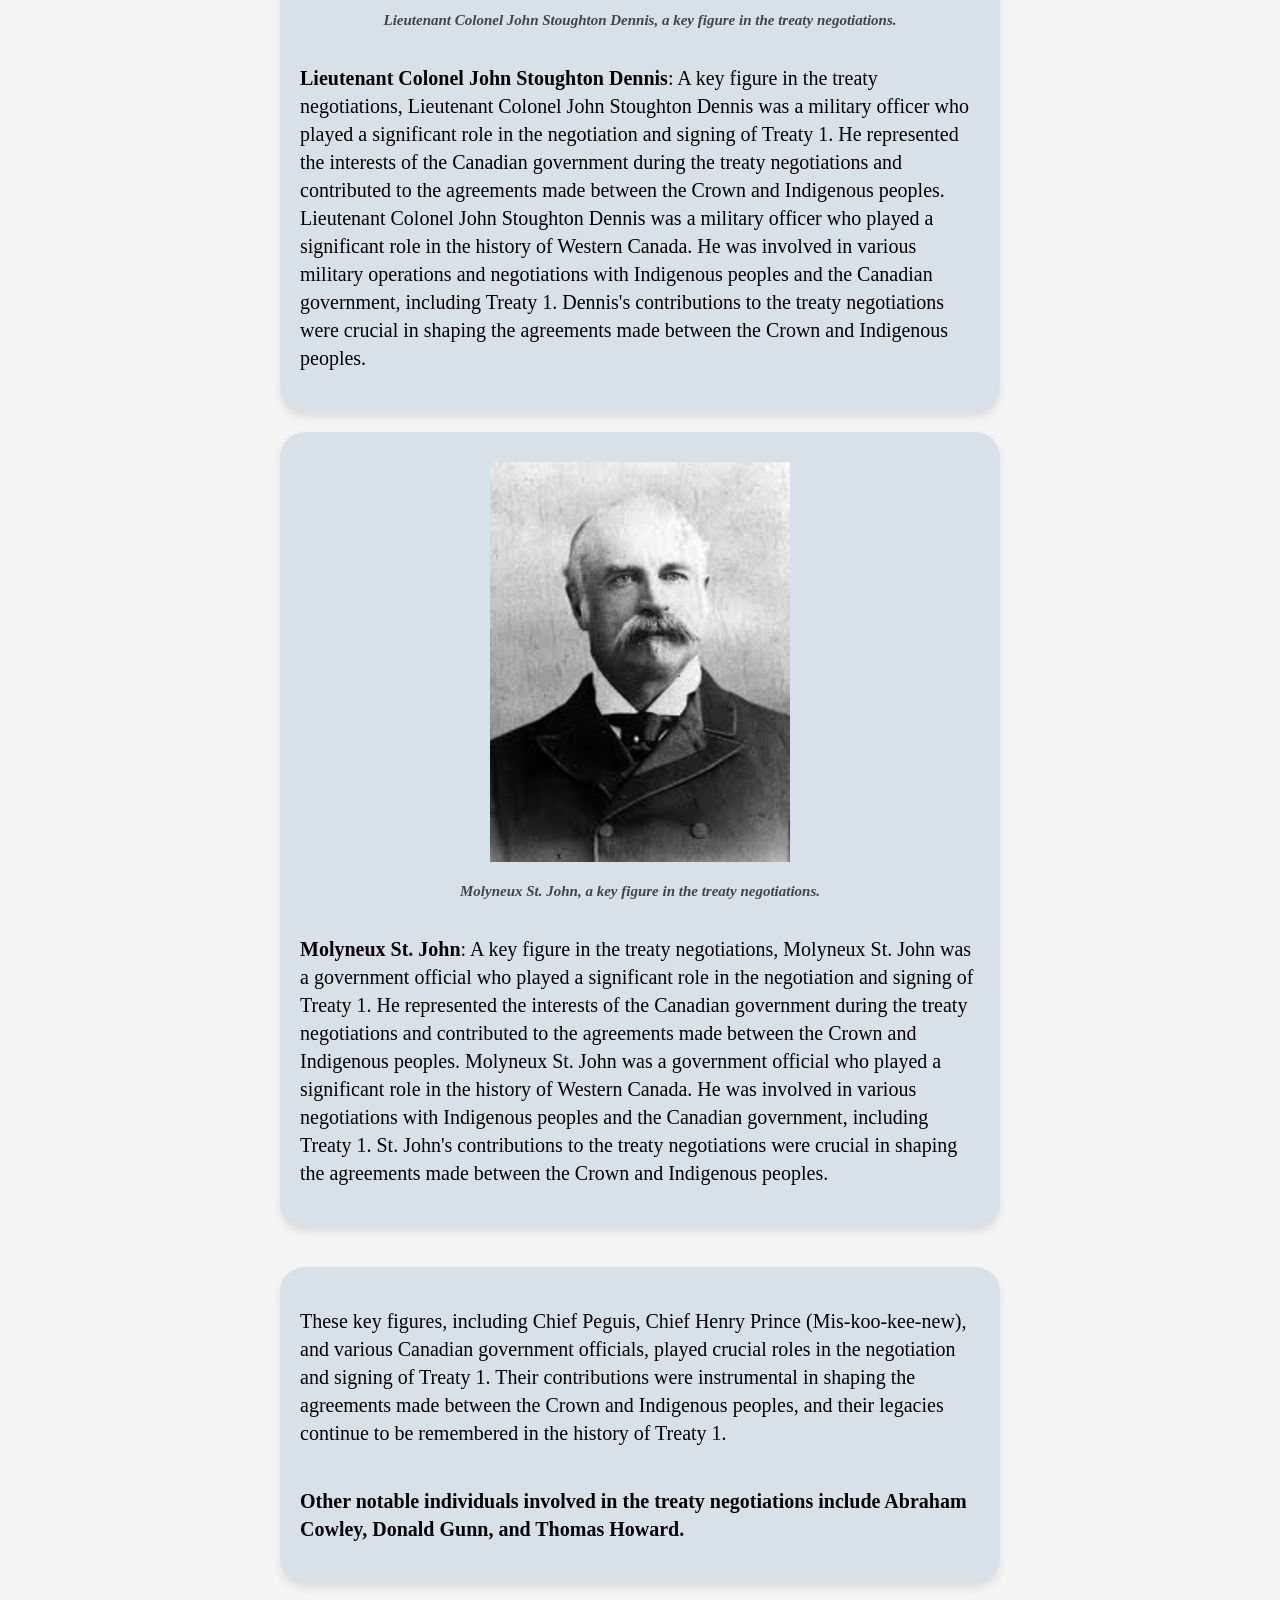
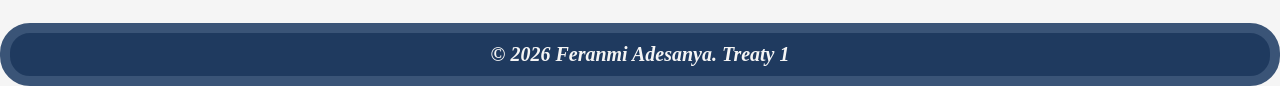
==== commit 2b6d1c52: "started working on the next webpage on may 7th 2026" ====
--- a/people-involved.html
+++ b/people-involved.html
@@ -3,7 +3,7 @@
   Course: Web Development II
   Teacher: Mr. Hardman
   School: Pembina Trails Collegiate/Pembina Trails Early College
-  Date Last Modified: April 12th 2026.
+  Date Last Modified: May 7th 2026.
 -->
 <!doctype html>
 <html lang="en">
@@ -42,7 +42,7 @@
           This figcaption element is used to provide a description for the treaty logo image. 
           It has an inline styling to set the text color to black.
         -->
-        <figcaption style="color: #000000">Treaty 1 Logo</figcaption>
+        <figcaption style="color: #121212">Treaty 1 Logo</figcaption>
       </figure>
       <nav>
         <ul id="nav-links">
@@ -54,7 +54,7 @@
           </li>
           <li class="nav-item">
             <a href="what-was-promised.html"
-              >What Was Promised in the Treaty and more info.</a
+              >What Was Promised in the Treaty and more info</a
             >
           </li>
         </ul>
--- a/stylesheets/styles.css
+++ b/stylesheets/styles.css
@@ -5,7 +5,8 @@
   I wanted to use this colour family to represent the trust and loyalty that the 
   Indigenous people had in the government when they signed Treaty 1, and the wisdom 
   that they had to negotiate the treaty. The way I used the colours was to make implement
-  a more professional mentaliy to this website.
+  a more professional mentaliy to this website. The gold/yellow colour accents were used
+  a little bit to highlight important information and create a sense of prestige and value.
 */
 
 html {
@@ -303,6 +304,7 @@
   /* Allows width and centering while staying inline. */
   margin: 0 auto;
   /* Helps center the element horizontally. */
+  width: -webkit-fit-content;
   width: fit-content;
   /* Shrinks width to match content size. */
   position: relative;
@@ -315,24 +317,40 @@
 
 .h3headings {
   background-color: #3e8e90;
-  color: #ffffff;
-  text-align: center;
+  /* Teal background for styled headings. */
+  color: #ffffff;
+  /* White colour for the text. */
+  text-align: center;
+  /* Centers the text. */
   padding: 10px 15px;
+  /* Space inside the element. */
   border-radius: 15px;
+  /* Rounds corners of the element. */
   font-family: serif;
+  /* Uses a serif font style. */
   font-size: 2rem;
-  font-weight: bold;
+  /* Large heading size of 2rem. */
+  font-weight: bold;
+  /* Makes the text bolded. */
 
   position: relative;
+  /* Positions the element relative to its normal position. */
   left: 50%;
+  /* Moves the element halfway across the container. */
   transform: translateX(-50%);
   /* Same centering trick as above. */
 
   display: inline-block;
+  /* Allows width and centering while staying inline. */
   margin: 0 auto;
+  /* Helps center the element horizontally. */
+  width: -webkit-fit-content;
+  /* Shrinks width to match content size. */
   width: fit-content;
+  /* Shrinks width to match content size. */
 
   border: 5px solid #d3d3d3;
+  /* Adds a light gray border. */
 }
 
 h3 {
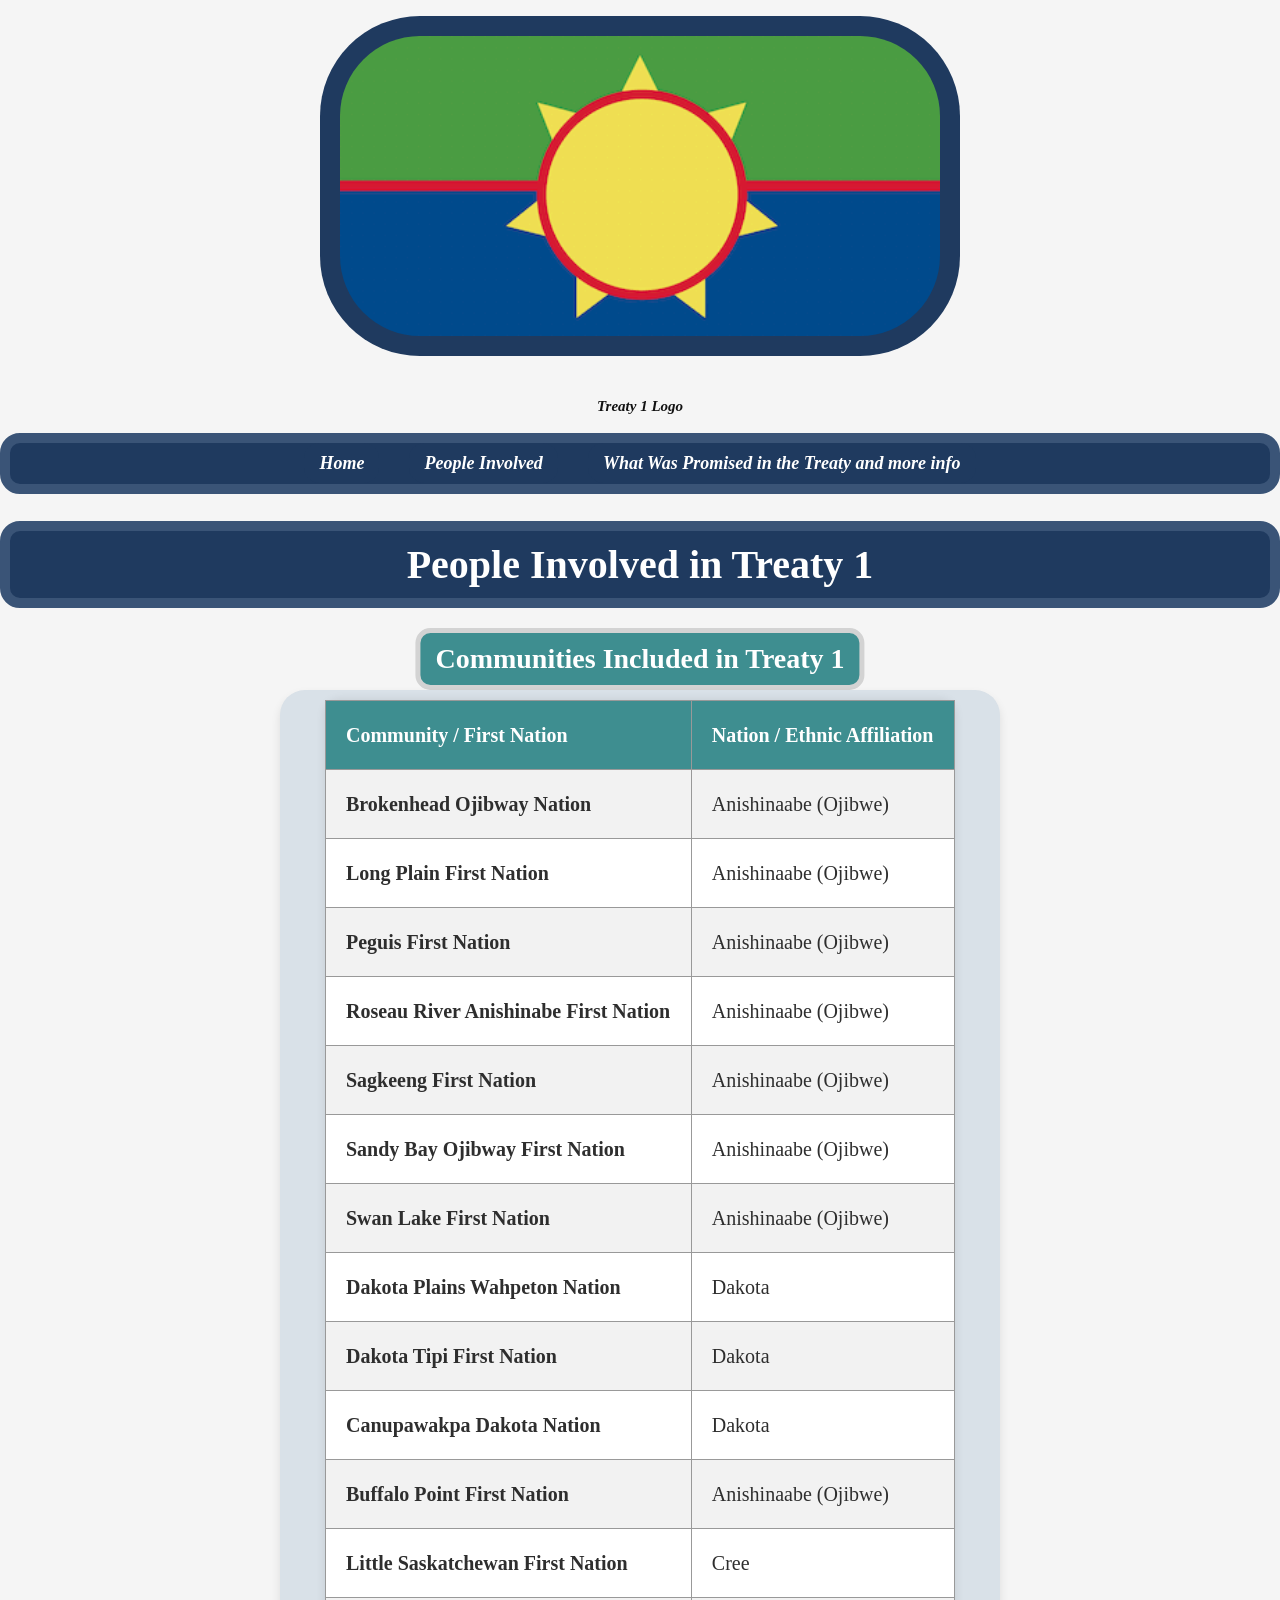
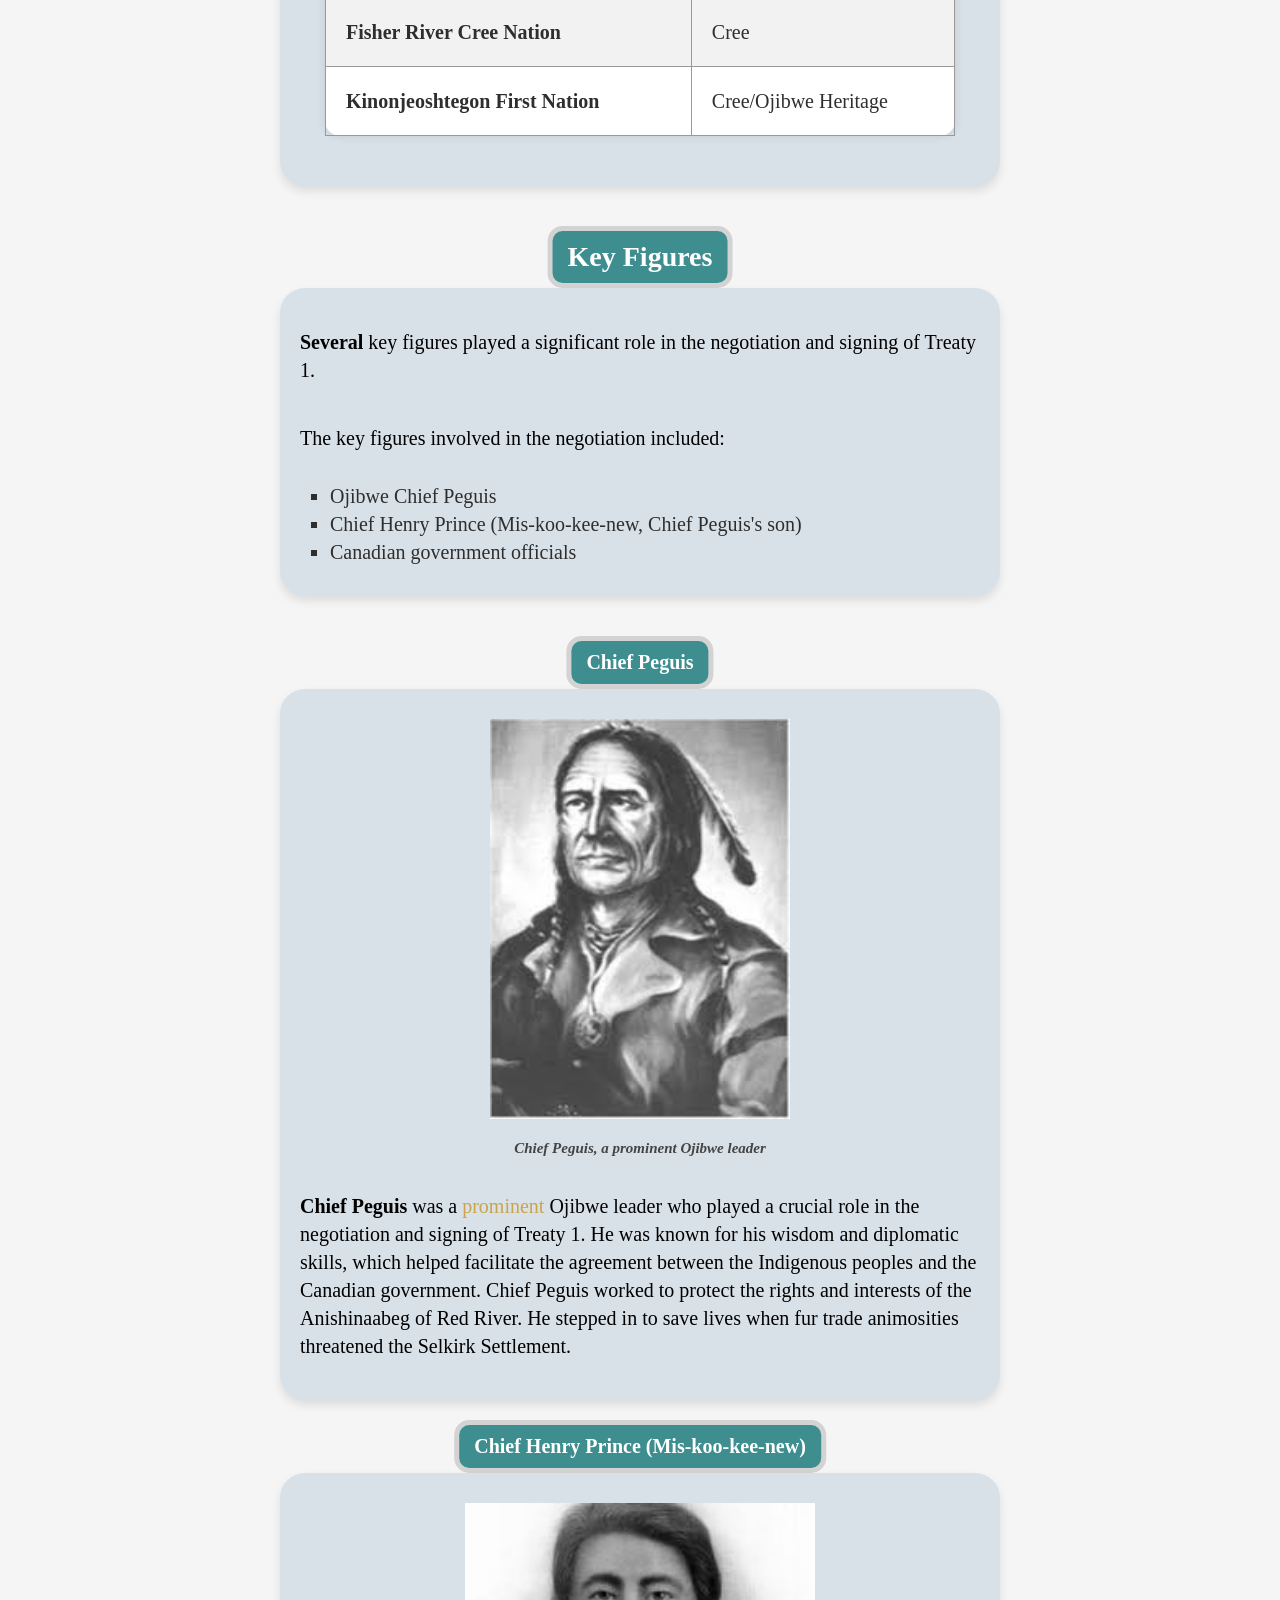
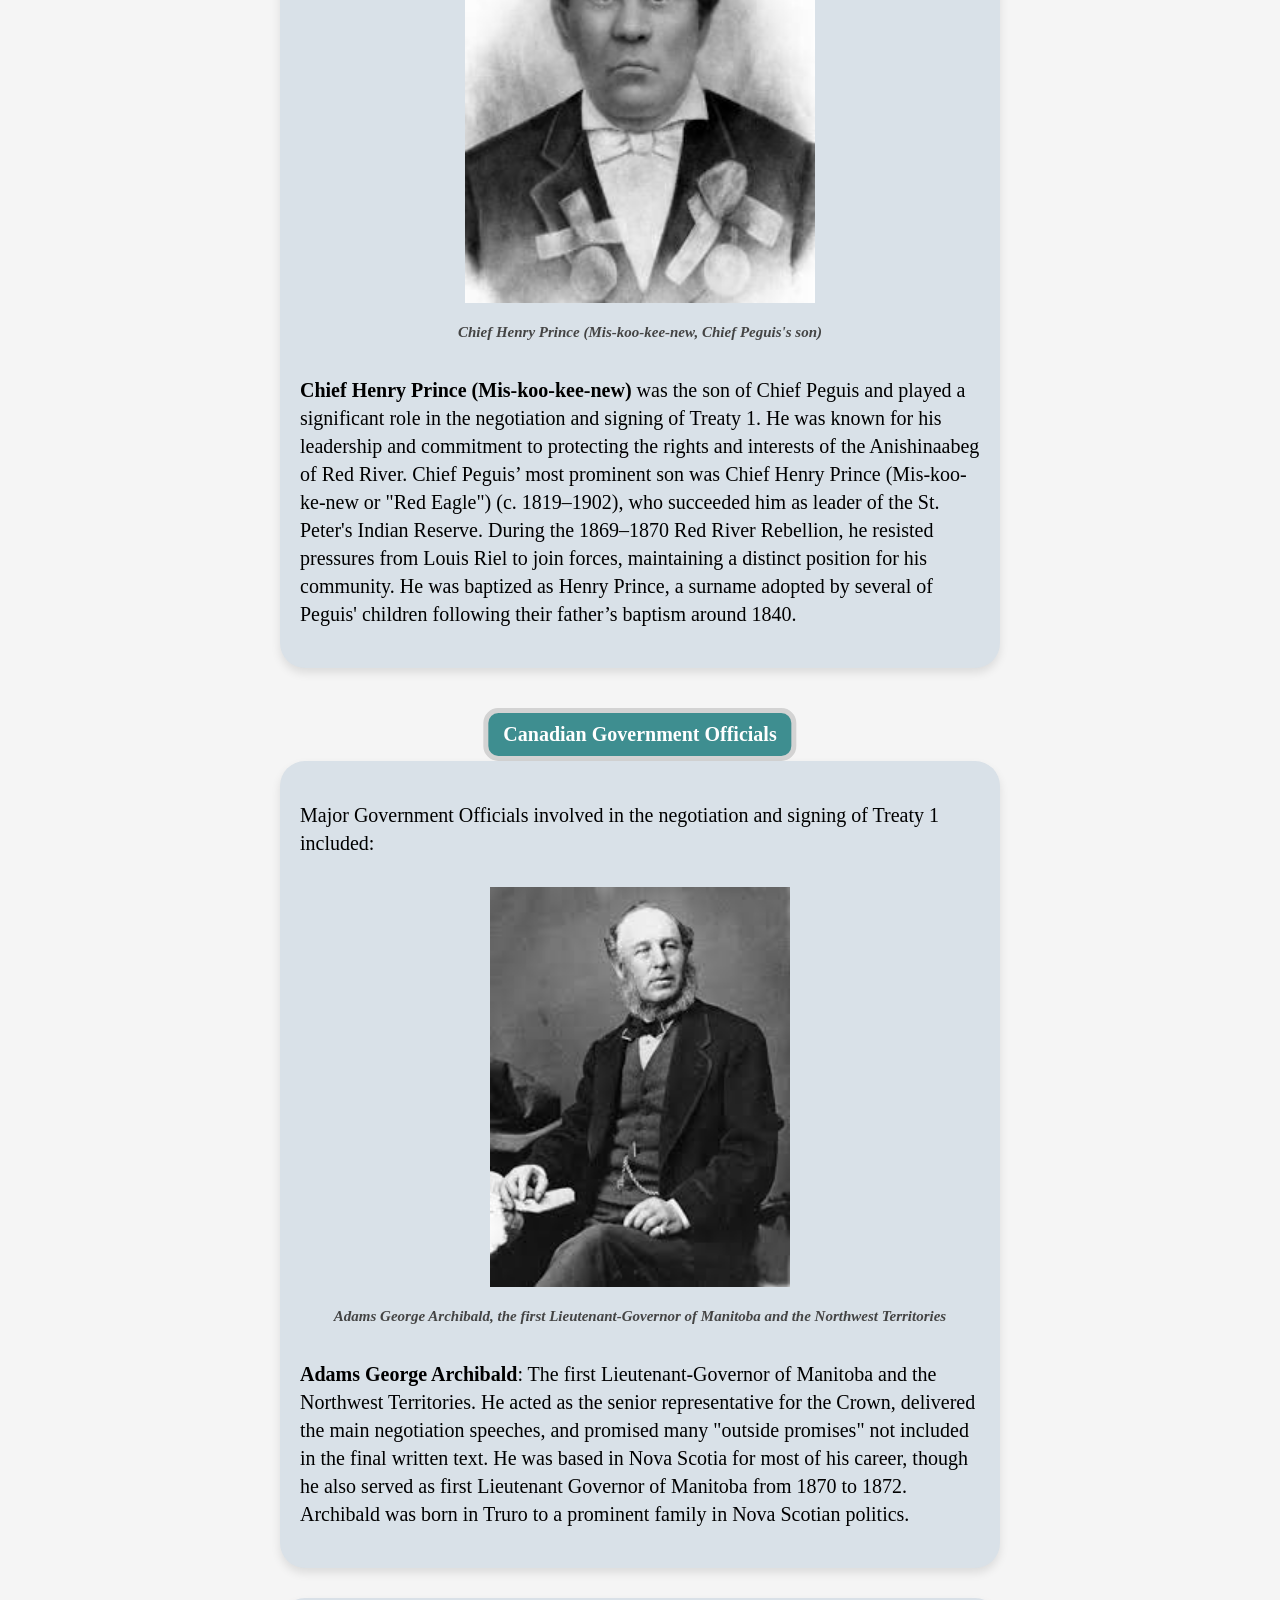
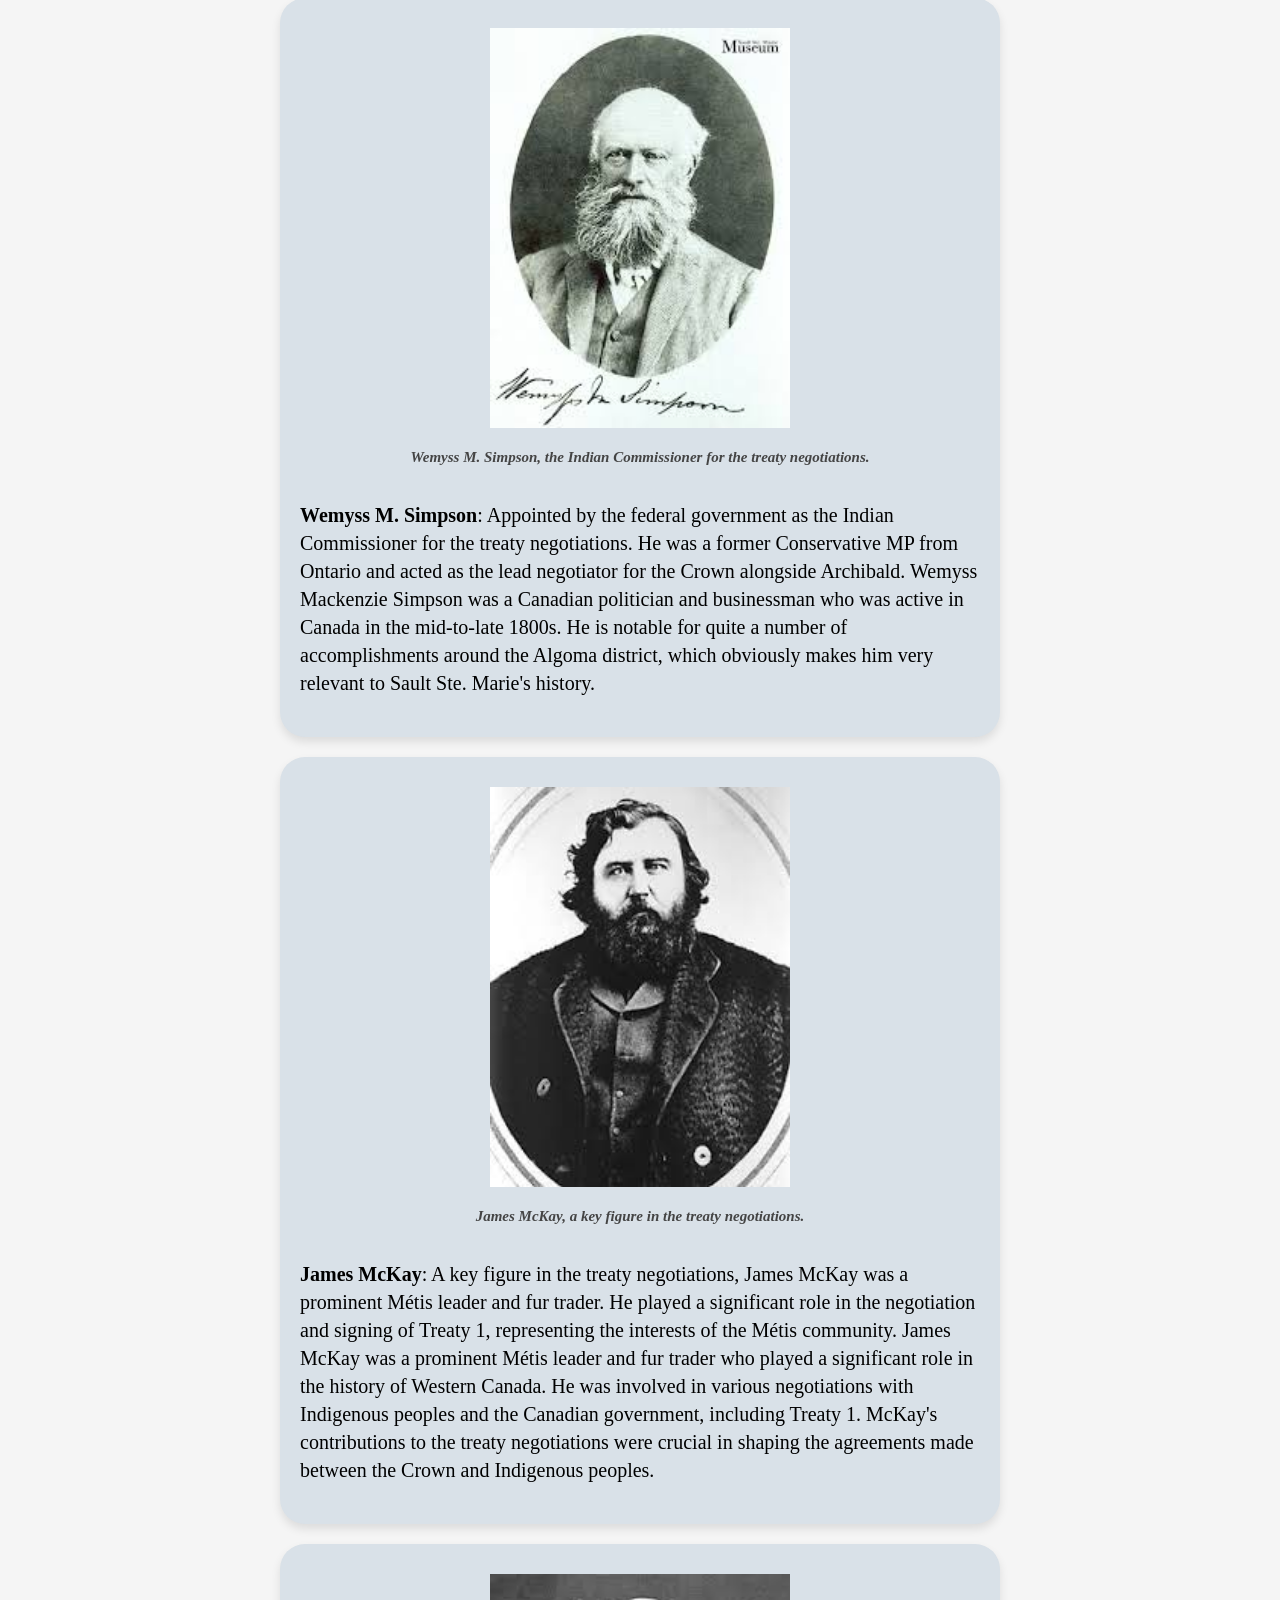
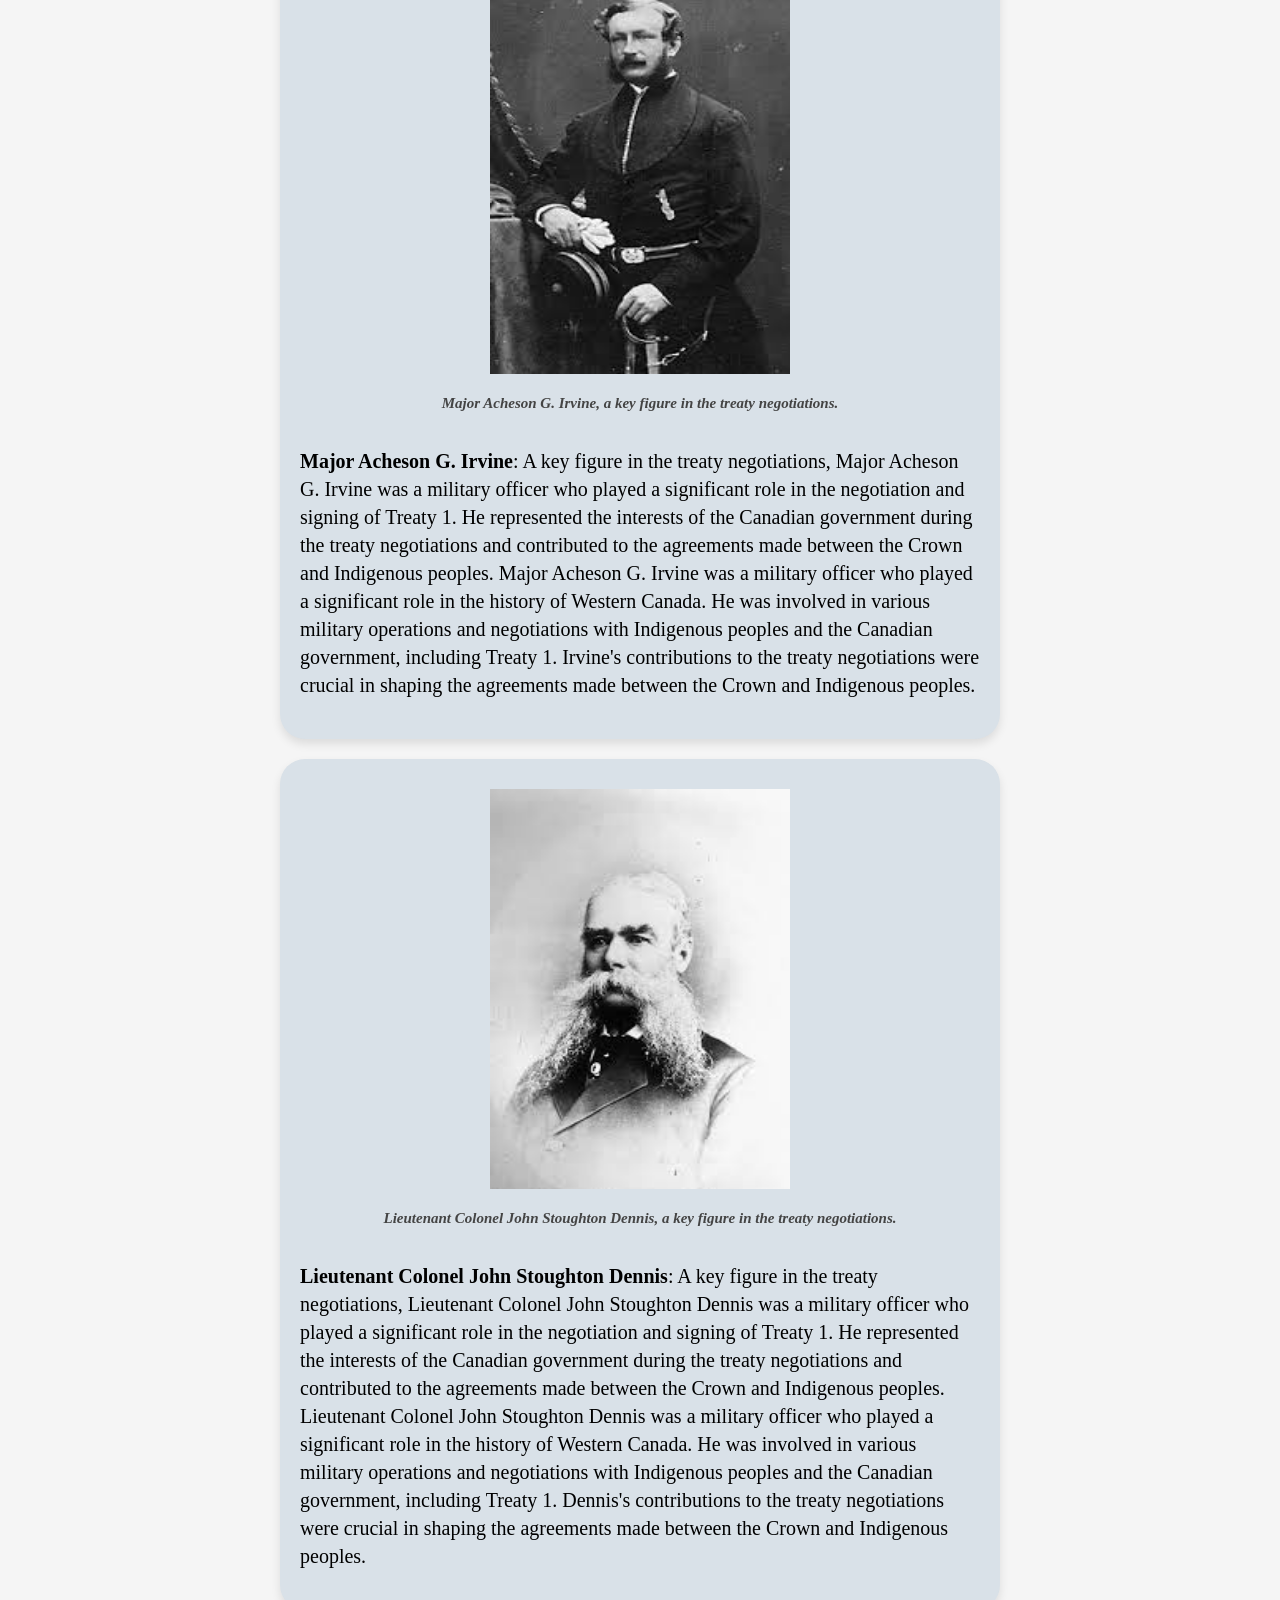
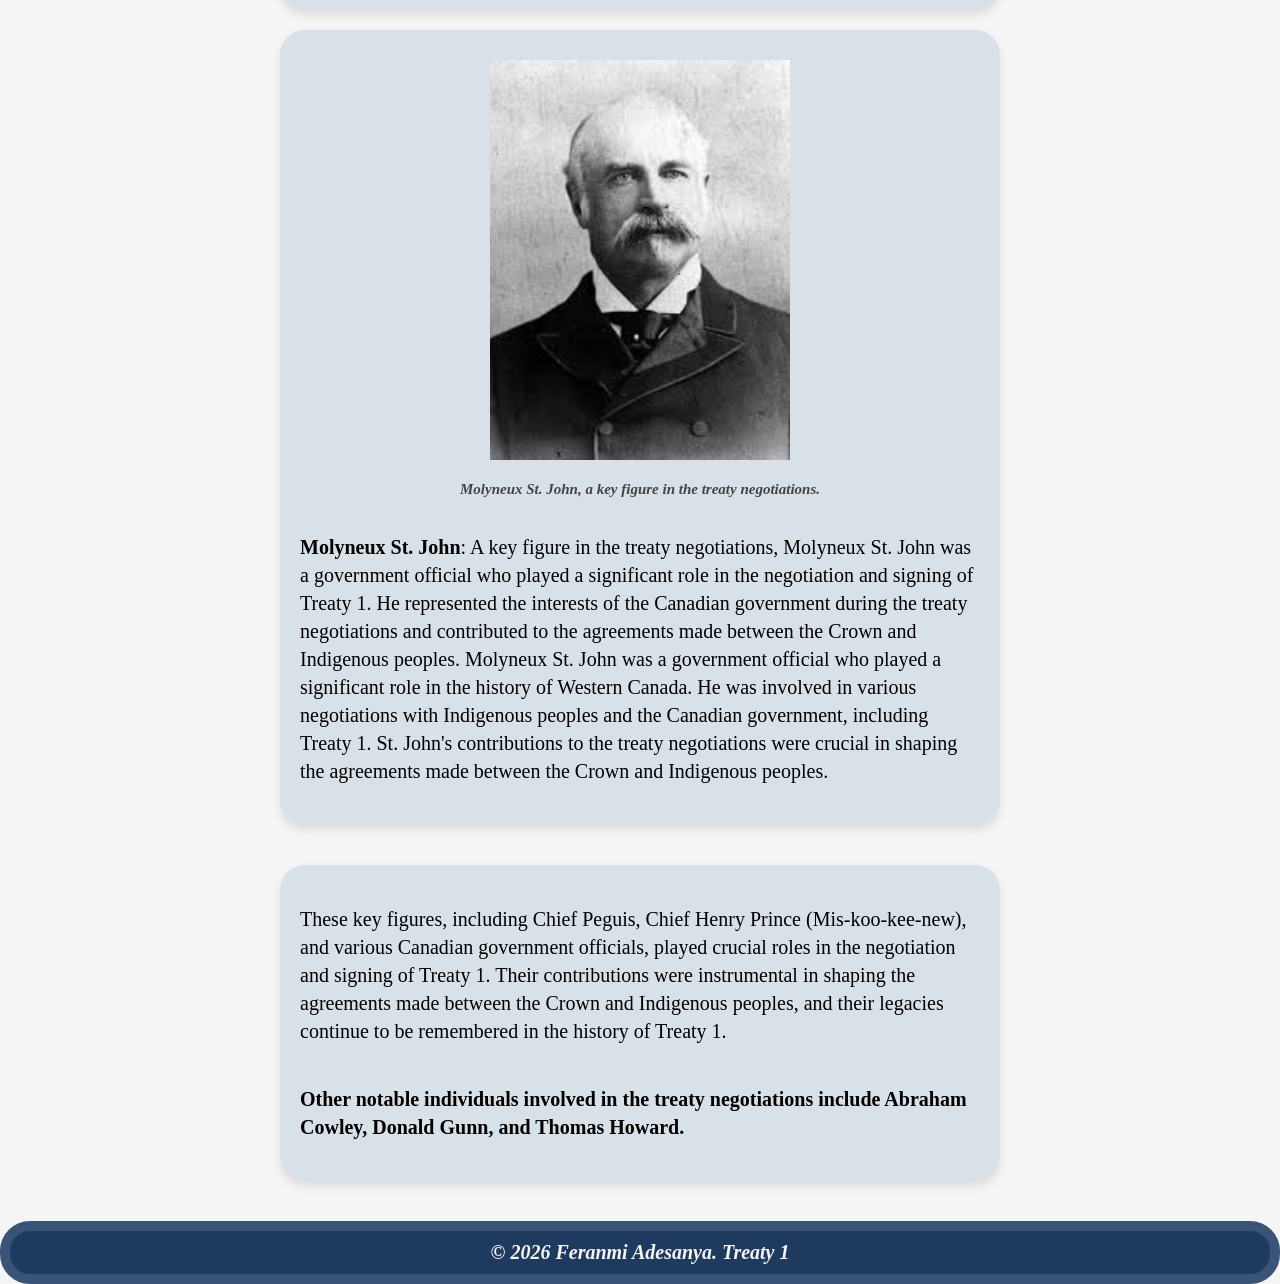
==== commit c9c1074f: "may 11th 2026 worked on what-was-promised.html" ====
--- a/people-involved.html
+++ b/people-involved.html
@@ -3,7 +3,7 @@
   Course: Web Development II
   Teacher: Mr. Hardman
   School: Pembina Trails Collegiate/Pembina Trails Early College
-  Date Last Modified: May 7th 2026.
+  Date Last Modified: May 11th 2026.
 -->
 <!doctype html>
 <html lang="en">
@@ -26,6 +26,31 @@
           This style rule applies a bold font weight to any span element with the class "bold", 
           making the text within those spans stand out for emphasis.
         */
+      }
+      table {
+        width: 90%;
+        margin: auto;
+        border-collapse: collapse;
+        background-color: white;
+        box-shadow: 0 0 10px rgba(0, 0, 0, 0.1);
+        margin-bottom: 40px;
+        border-radius: 15px;
+      }
+
+      th,
+      td {
+        border: 1px solid #999;
+        padding: 20px;
+        text-align: left;
+      }
+
+      th {
+        background-color: #3e8e90;
+        color: white;
+      }
+
+      tr:nth-child(even) {
+        background-color: #f2f2f2;
       }
     </style>
   </head>
@@ -63,6 +88,91 @@
     </header>
     <main>
       <section>
+        <h2 class="h2headings">Communities Included in Treaty 1</h2>
+        <div class="div-paragraphs">
+          <table>
+            <tr>
+              <th>Community / First Nation</th>
+              <th>Nation / Ethnic Affiliation</th>
+            </tr>
+
+            <tr>
+              <td style="font-weight: bold">Brokenhead Ojibway Nation</td>
+              <td>Anishinaabe (Ojibwe)</td>
+            </tr>
+
+            <tr>
+              <td style="font-weight: bold">Long Plain First Nation</td>
+              <td>Anishinaabe (Ojibwe)</td>
+            </tr>
+
+            <tr>
+              <td style="font-weight: bold">Peguis First Nation</td>
+              <td>Anishinaabe (Ojibwe)</td>
+            </tr>
+
+            <tr>
+              <td style="font-weight: bold">
+                Roseau River Anishinabe First Nation
+              </td>
+              <td>Anishinaabe (Ojibwe)</td>
+            </tr>
+
+            <tr>
+              <td style="font-weight: bold">Sagkeeng First Nation</td>
+              <td>Anishinaabe (Ojibwe)</td>
+            </tr>
+
+            <tr>
+              <td style="font-weight: bold">Sandy Bay Ojibway First Nation</td>
+              <td>Anishinaabe (Ojibwe)</td>
+            </tr>
+
+            <tr>
+              <td style="font-weight: bold">Swan Lake First Nation</td>
+              <td>Anishinaabe (Ojibwe)</td>
+            </tr>
+
+            <tr>
+              <td style="font-weight: bold">Dakota Plains Wahpeton Nation</td>
+              <td>Dakota</td>
+            </tr>
+
+            <tr>
+              <td style="font-weight: bold">Dakota Tipi First Nation</td>
+              <td>Dakota</td>
+            </tr>
+
+            <tr>
+              <td style="font-weight: bold">Canupawakpa Dakota Nation</td>
+              <td>Dakota</td>
+            </tr>
+
+            <tr>
+              <td style="font-weight: bold">Buffalo Point First Nation</td>
+              <td>Anishinaabe (Ojibwe)</td>
+            </tr>
+
+            <tr>
+              <td style="font-weight: bold">
+                Little Saskatchewan First Nation
+              </td>
+              <td>Cree</td>
+            </tr>
+
+            <tr>
+              <td style="font-weight: bold">Fisher River Cree Nation</td>
+              <td>Cree</td>
+            </tr>
+
+            <tr>
+              <td style="font-weight: bold">Kinonjeoshtegon First Nation</td>
+              <td>Cree/Ojibwe Heritage</td>
+            </tr>
+          </table>
+        </div>
+      </section>
+      <section>
         <!--
           It has an h2 class of "h2headings" to style the heading 
           and it is used to introduce the section about the key 
--- a/stylesheets/styles.css
+++ b/stylesheets/styles.css
@@ -182,6 +182,11 @@
 
   border-radius: 20px;
   /* Rounds corners of nav bar. */
+  flex-wrap: wrap;
+  /* 
+    Allows nav items to wrap to the next line on smaller screens to avoid the 
+    nav links overlapping.. 
+  */
 }
 
 nav a {
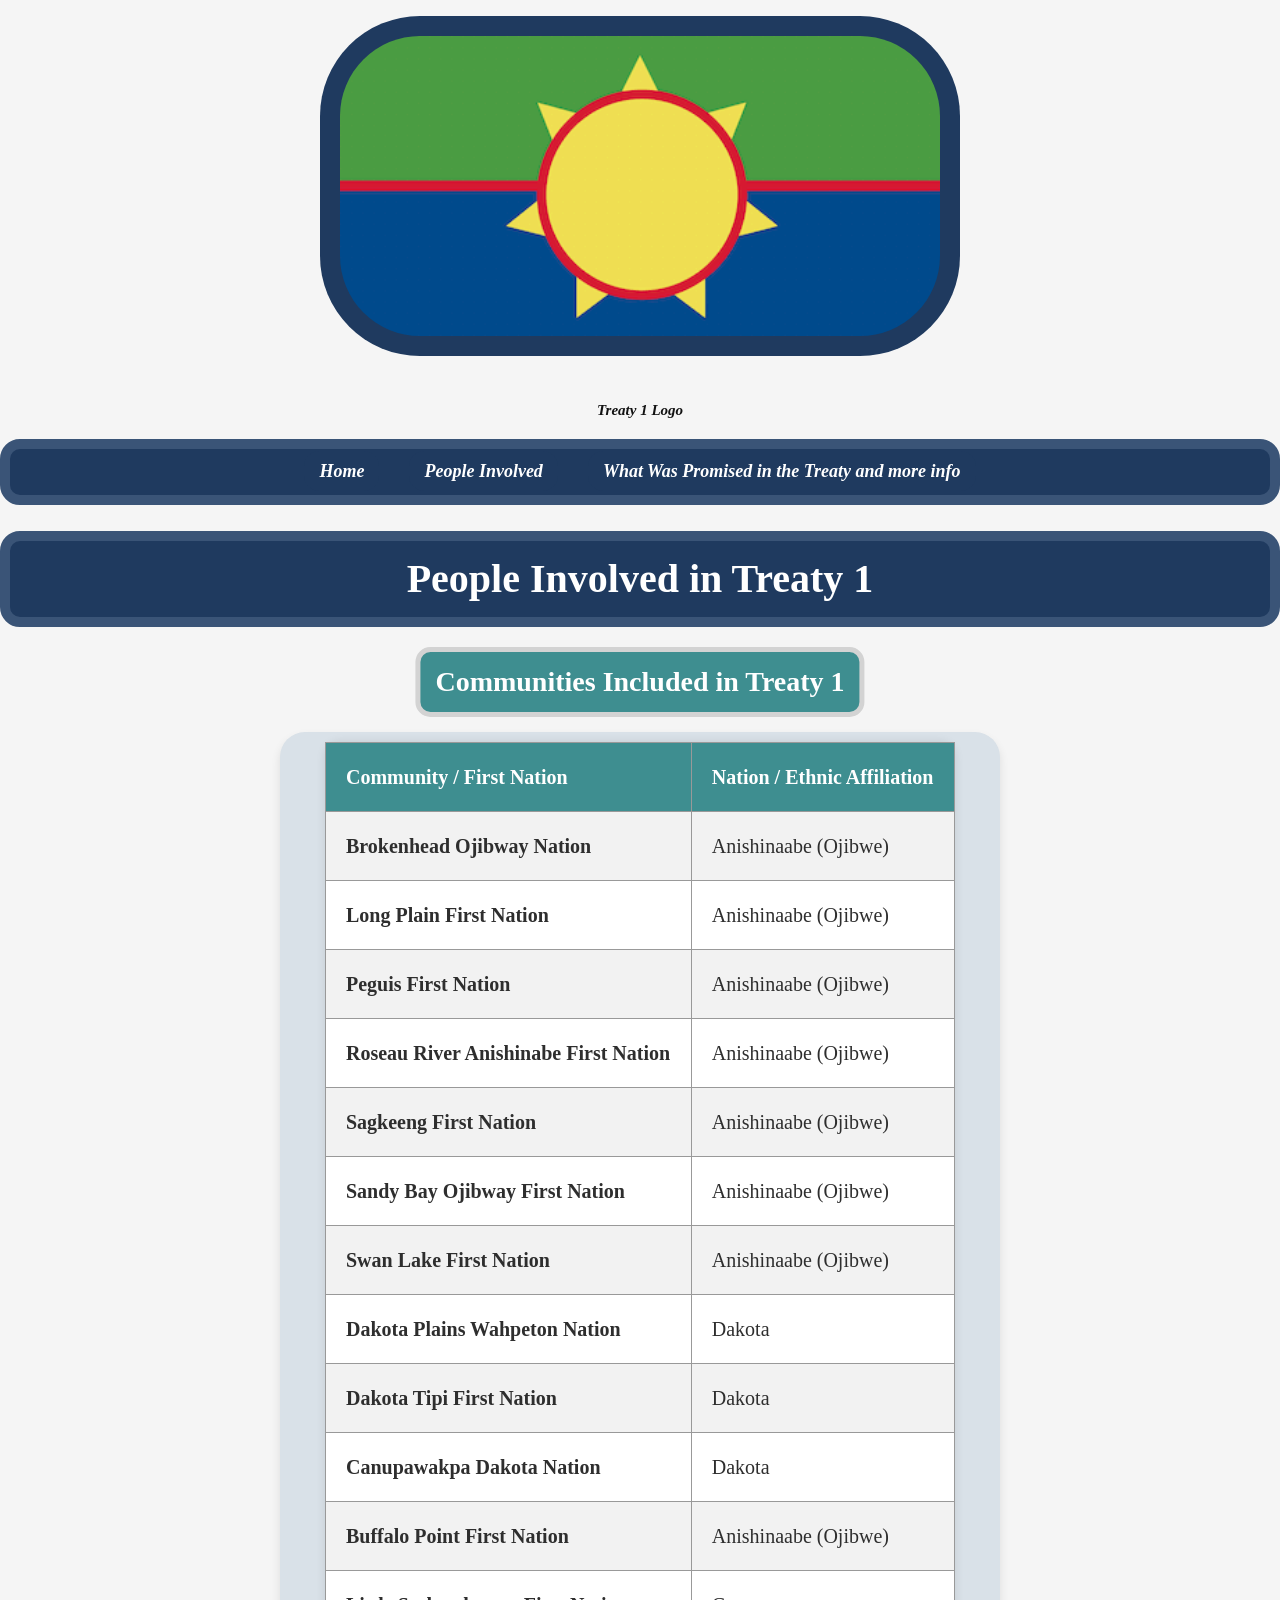
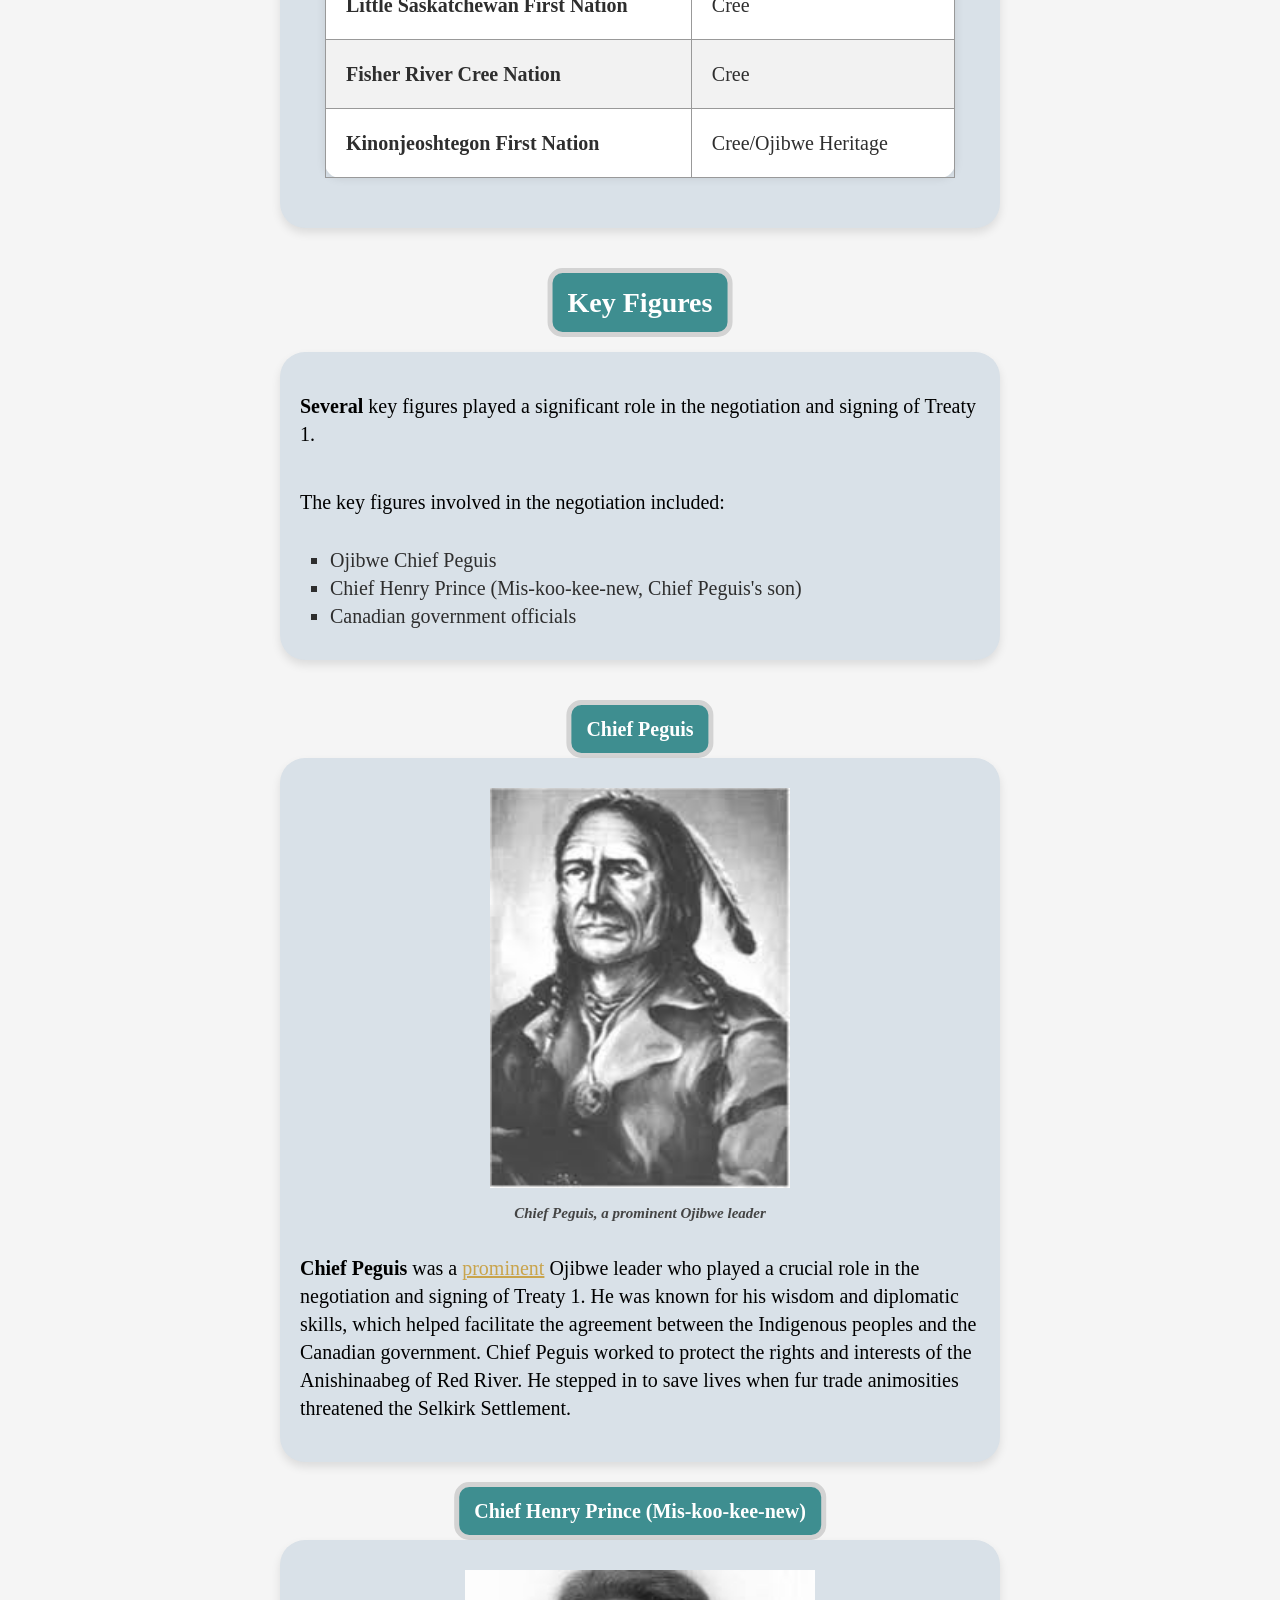
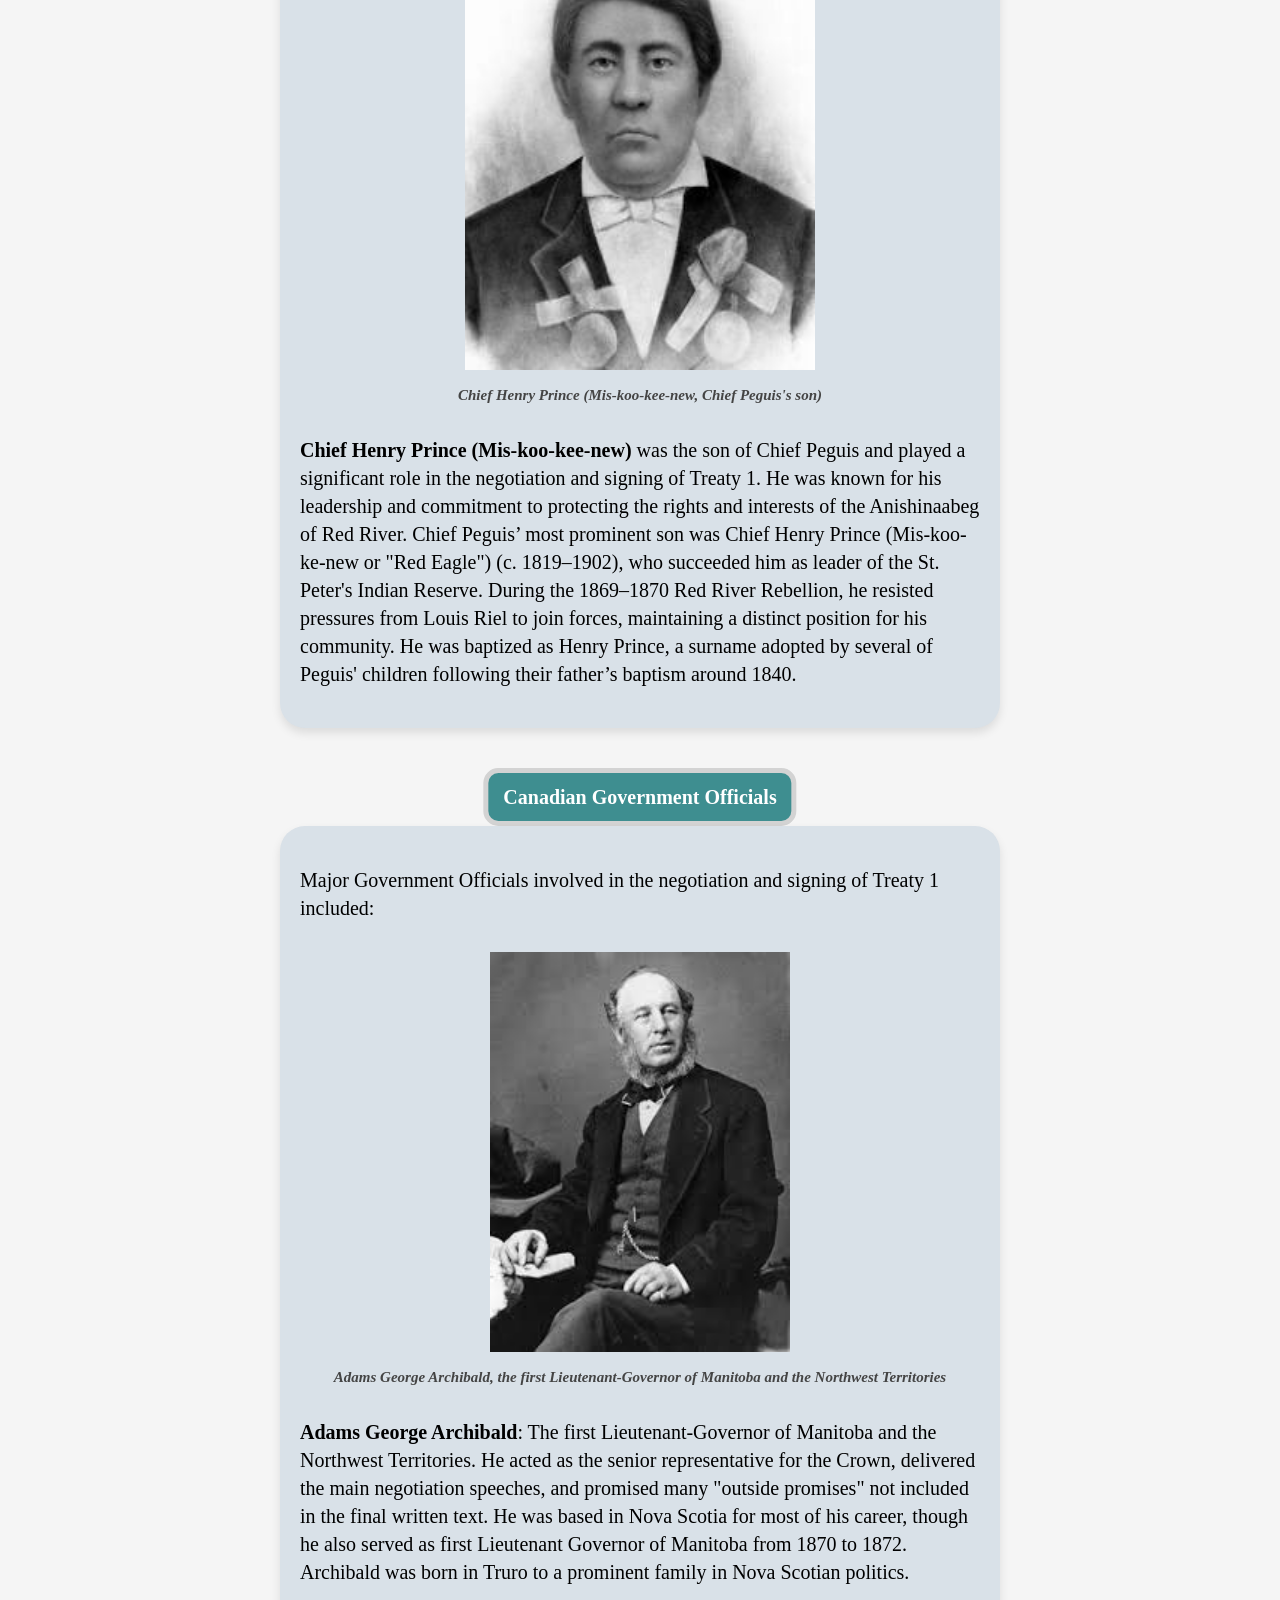
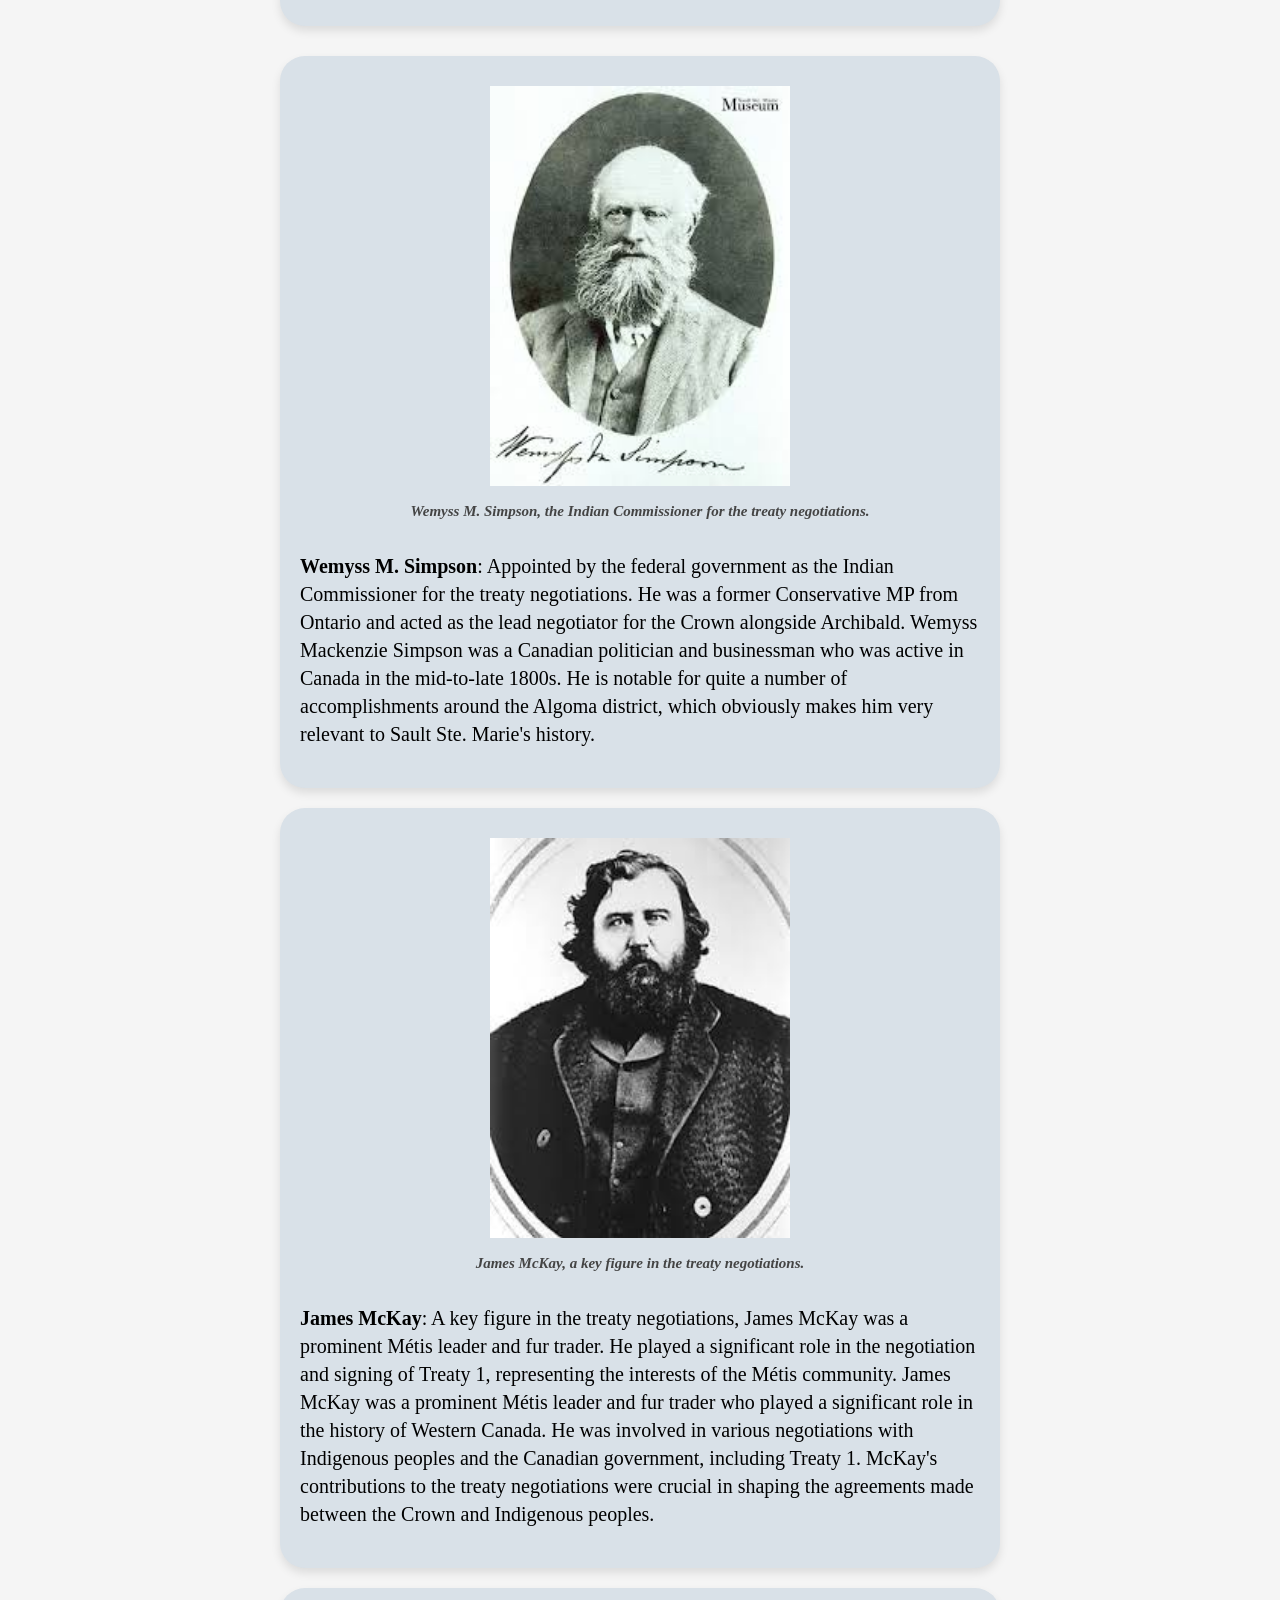
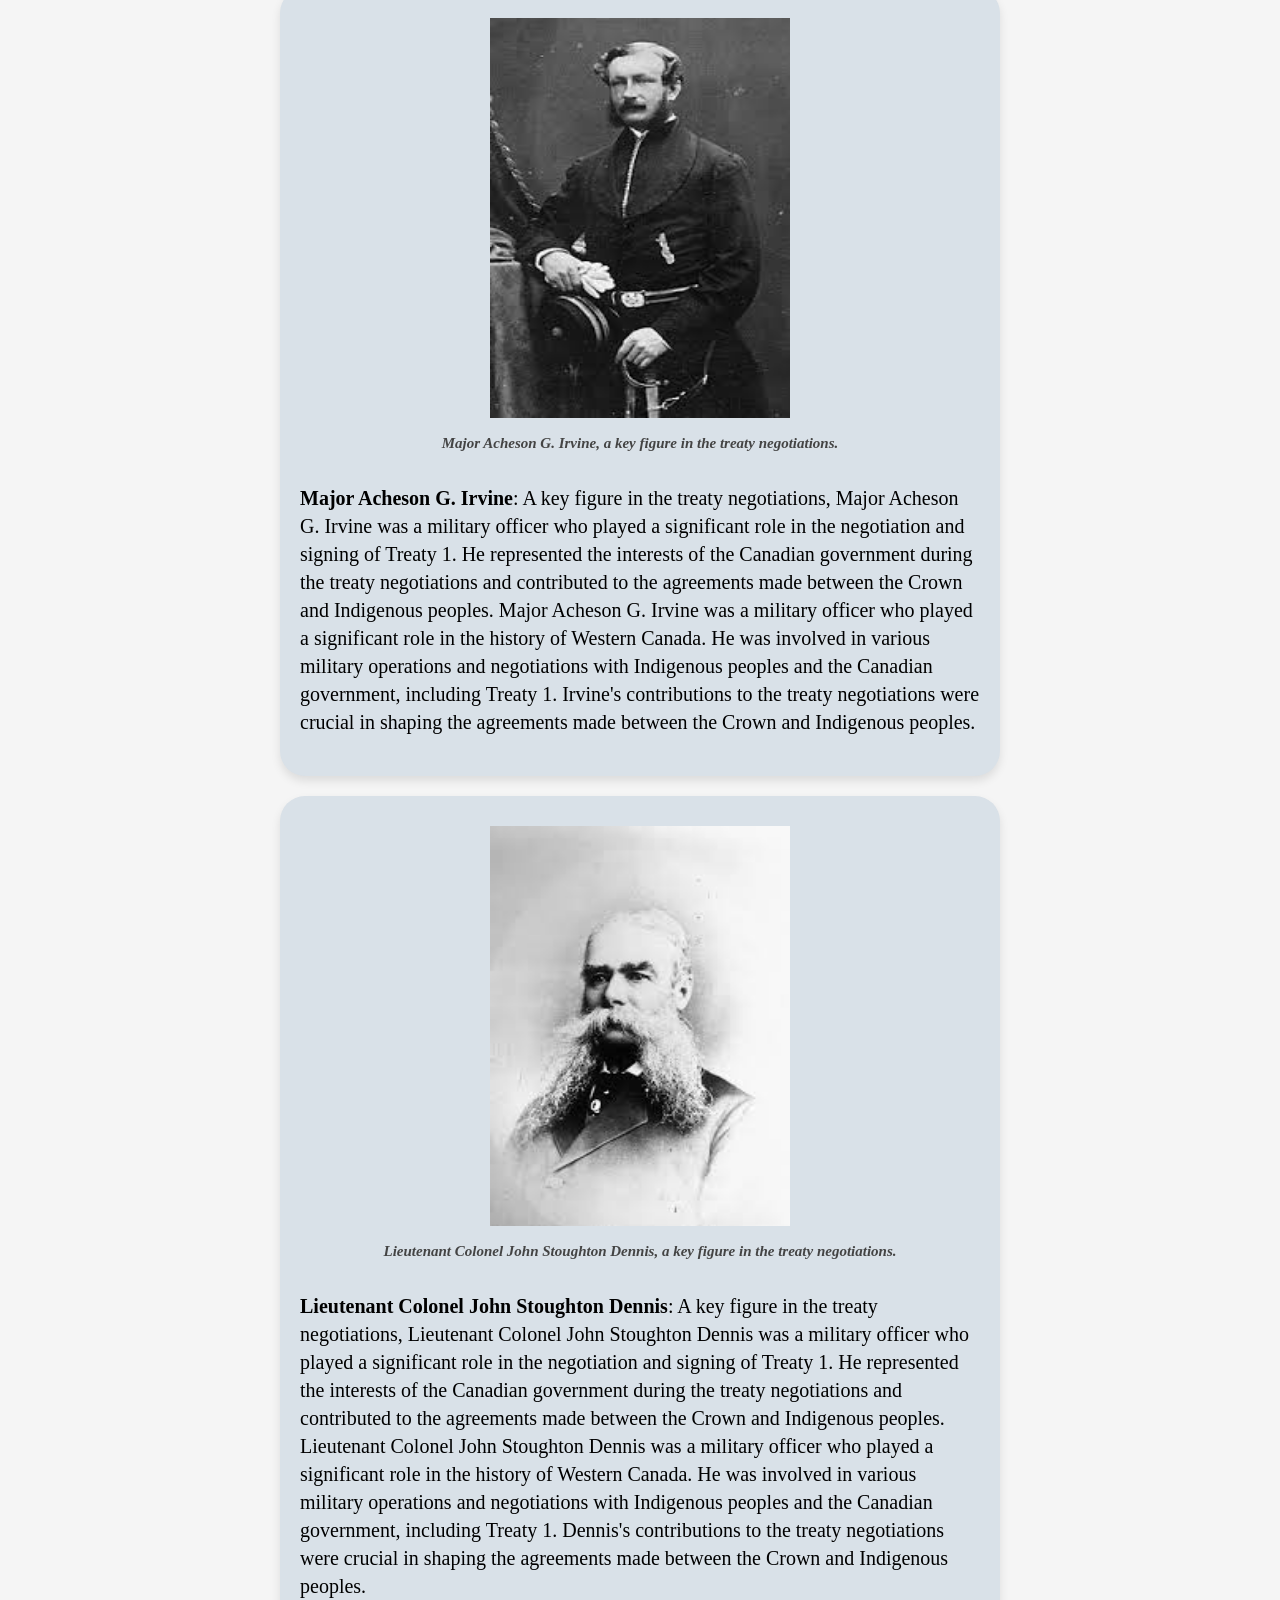
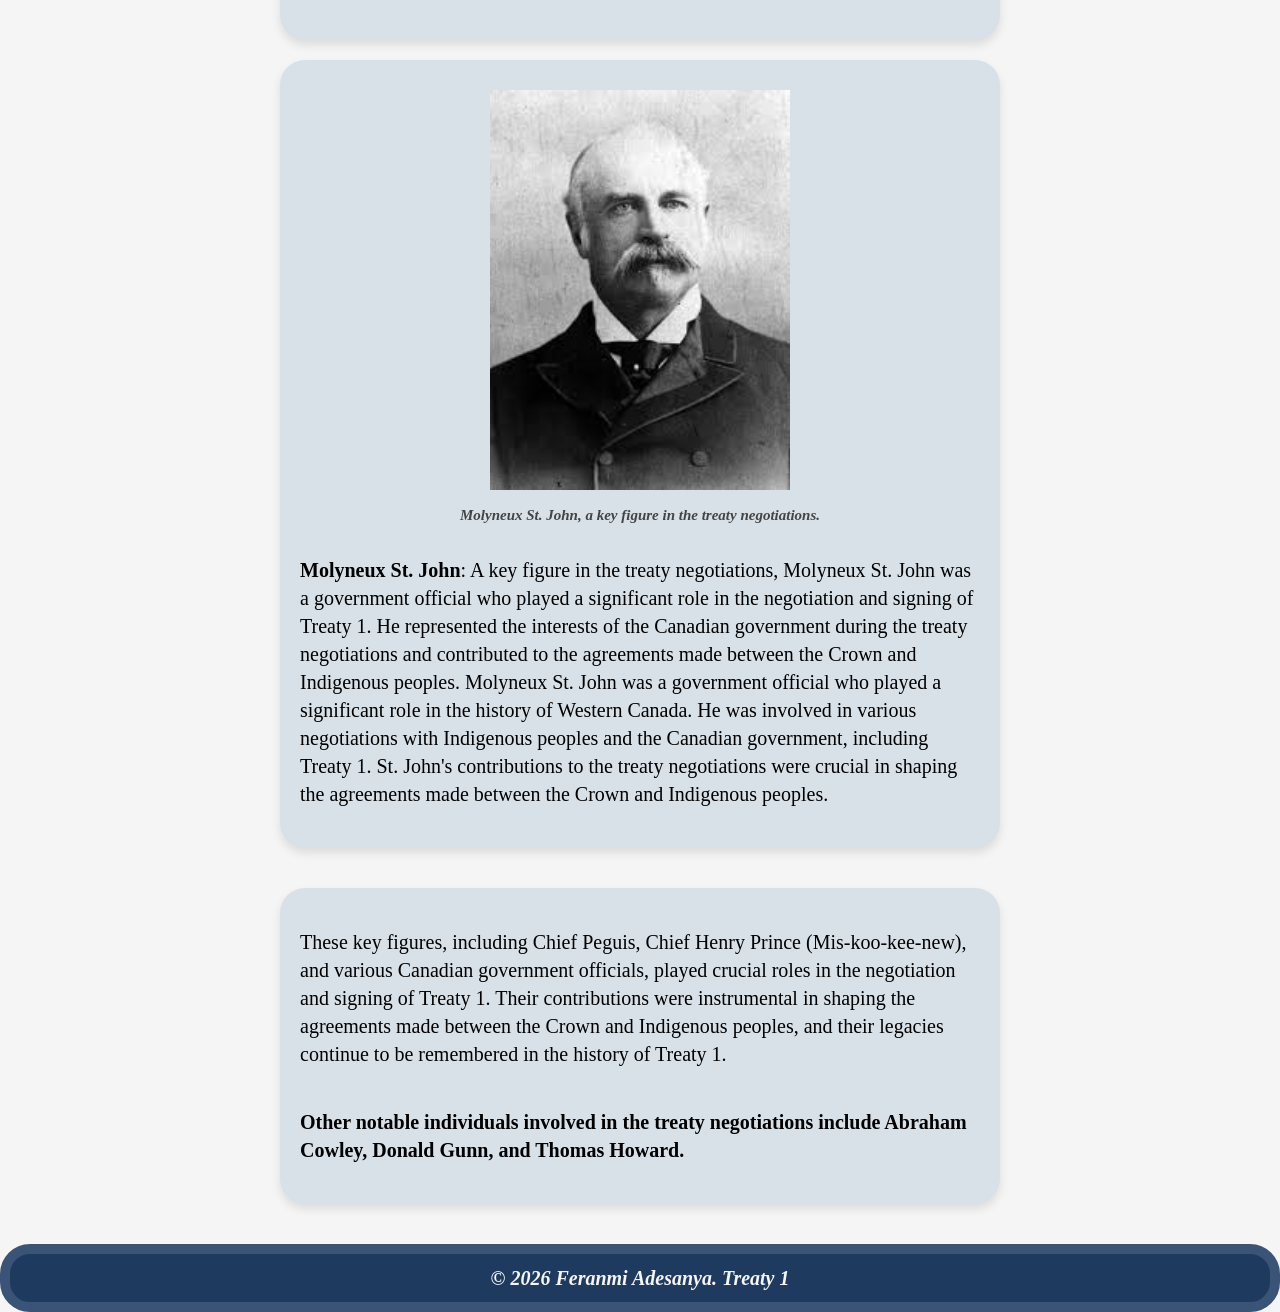
==== commit c897fa63: "worked on project may 13th 2026" ====
--- a/people-involved.html
+++ b/people-involved.html
@@ -215,13 +215,21 @@
               This span element is used to style the word 
               "prominent" with a specific color in inline styling. 
             -->
-            <span style="color: #c9a44c">prominent</span> Ojibwe leader who
-            played a crucial role in the negotiation and signing of Treaty 1. He
-            was known for his wisdom and diplomatic skills, which helped
-            facilitate the agreement between the Indigenous peoples and the
-            Canadian government. Chief Peguis worked to protect the rights and
-            interests of the Anishinaabeg of Red River. He stepped in to save
-            lives when fur trade animosities threatened the Selkirk Settlement.
+            <span
+              style="
+                color: #c9a44c;
+                text-decoration: underline;
+                text-decoration-color: #c9a44c;
+              "
+              >prominent</span
+            >
+            Ojibwe leader who played a crucial role in the negotiation and
+            signing of Treaty 1. He was known for his wisdom and diplomatic
+            skills, which helped facilitate the agreement between the Indigenous
+            peoples and the Canadian government. Chief Peguis worked to protect
+            the rights and interests of the Anishinaabeg of Red River. He
+            stepped in to save lives when fur trade animosities threatened the
+            Selkirk Settlement.
           </p>
         </div>
 
--- a/stylesheets/styles.css
+++ b/stylesheets/styles.css
@@ -8,6 +8,9 @@
   a more professional mentaliy to this website. The gold/yellow colour accents were used
   a little bit to highlight important information and create a sense of prestige and value.
 */
+* {
+  line-height: 140%;
+}
 
 html {
   font-size: 62.5%;
@@ -318,6 +321,7 @@
   /* Moves element halfway across container. */
   transform: translateX(-50%);
   /* Pulls it back to perfectly center it. */
+  margin-bottom: 15px;
 }
 
 .h3headings {
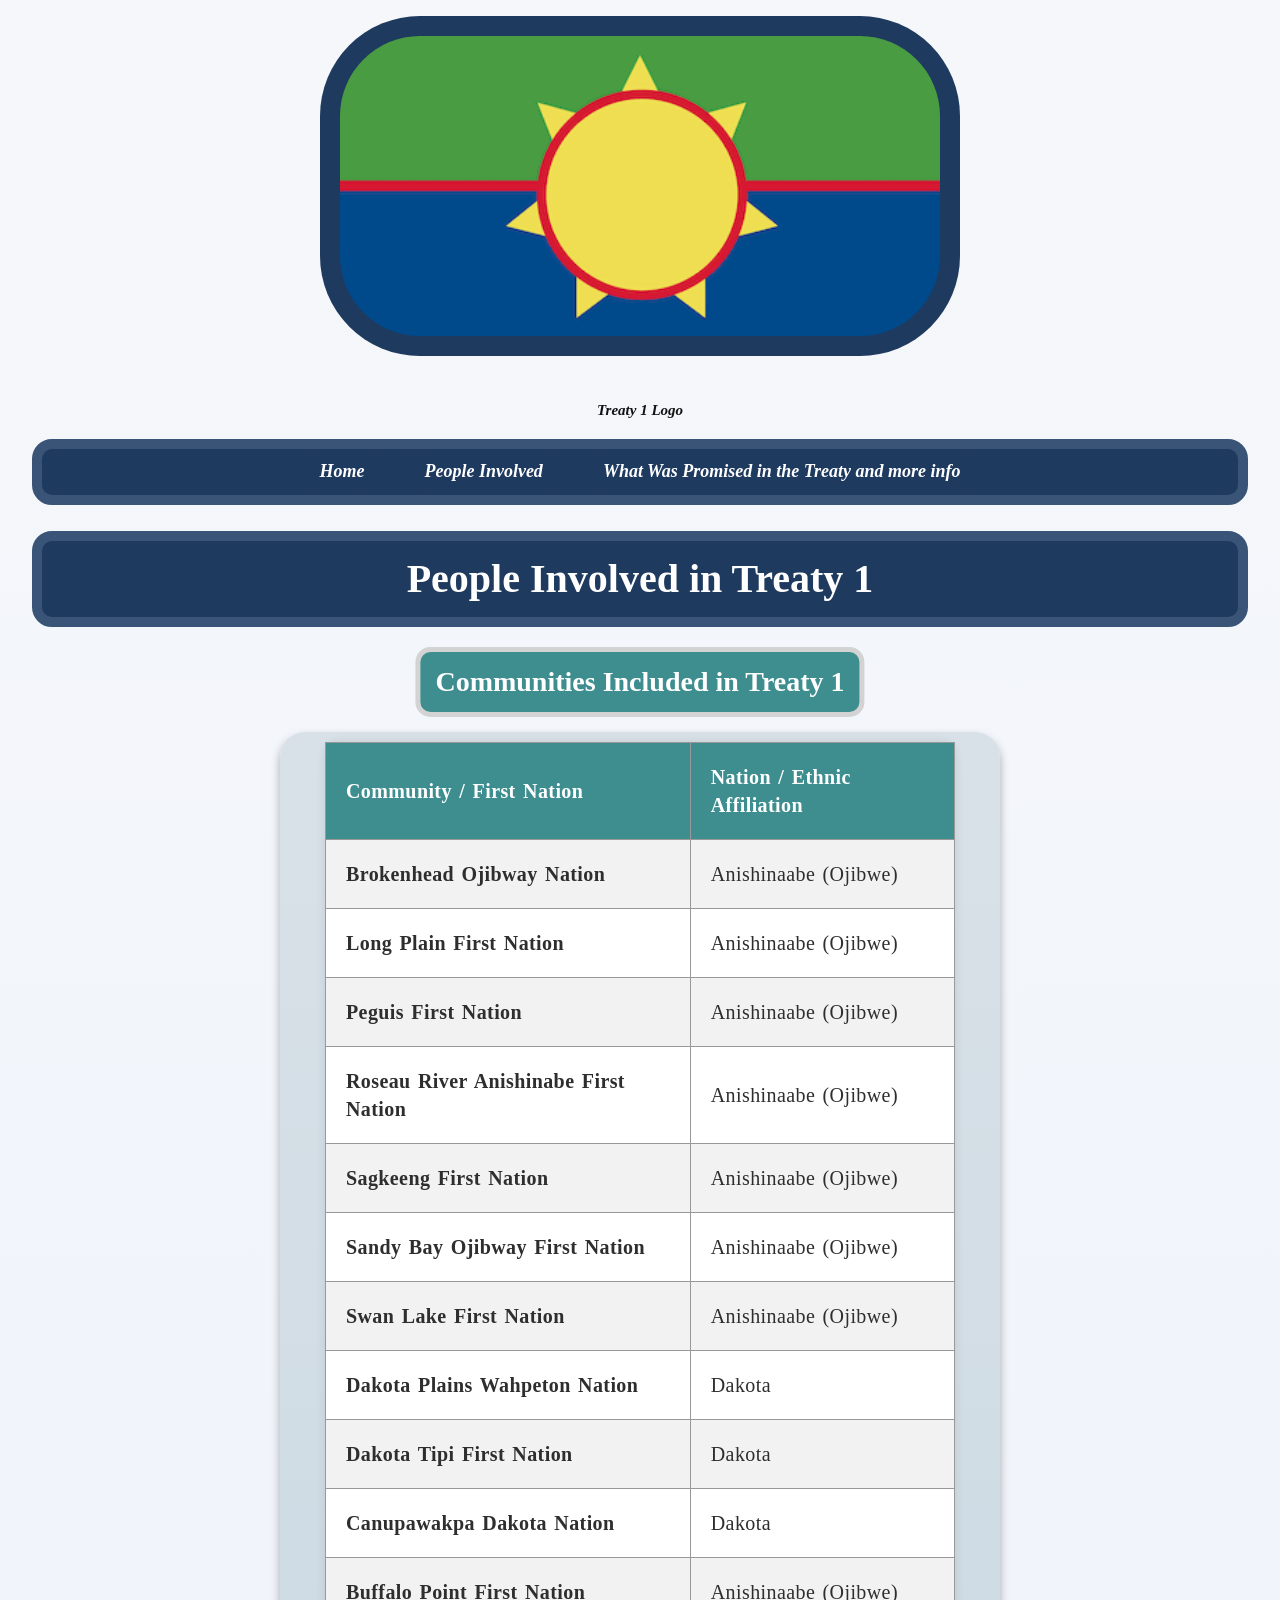
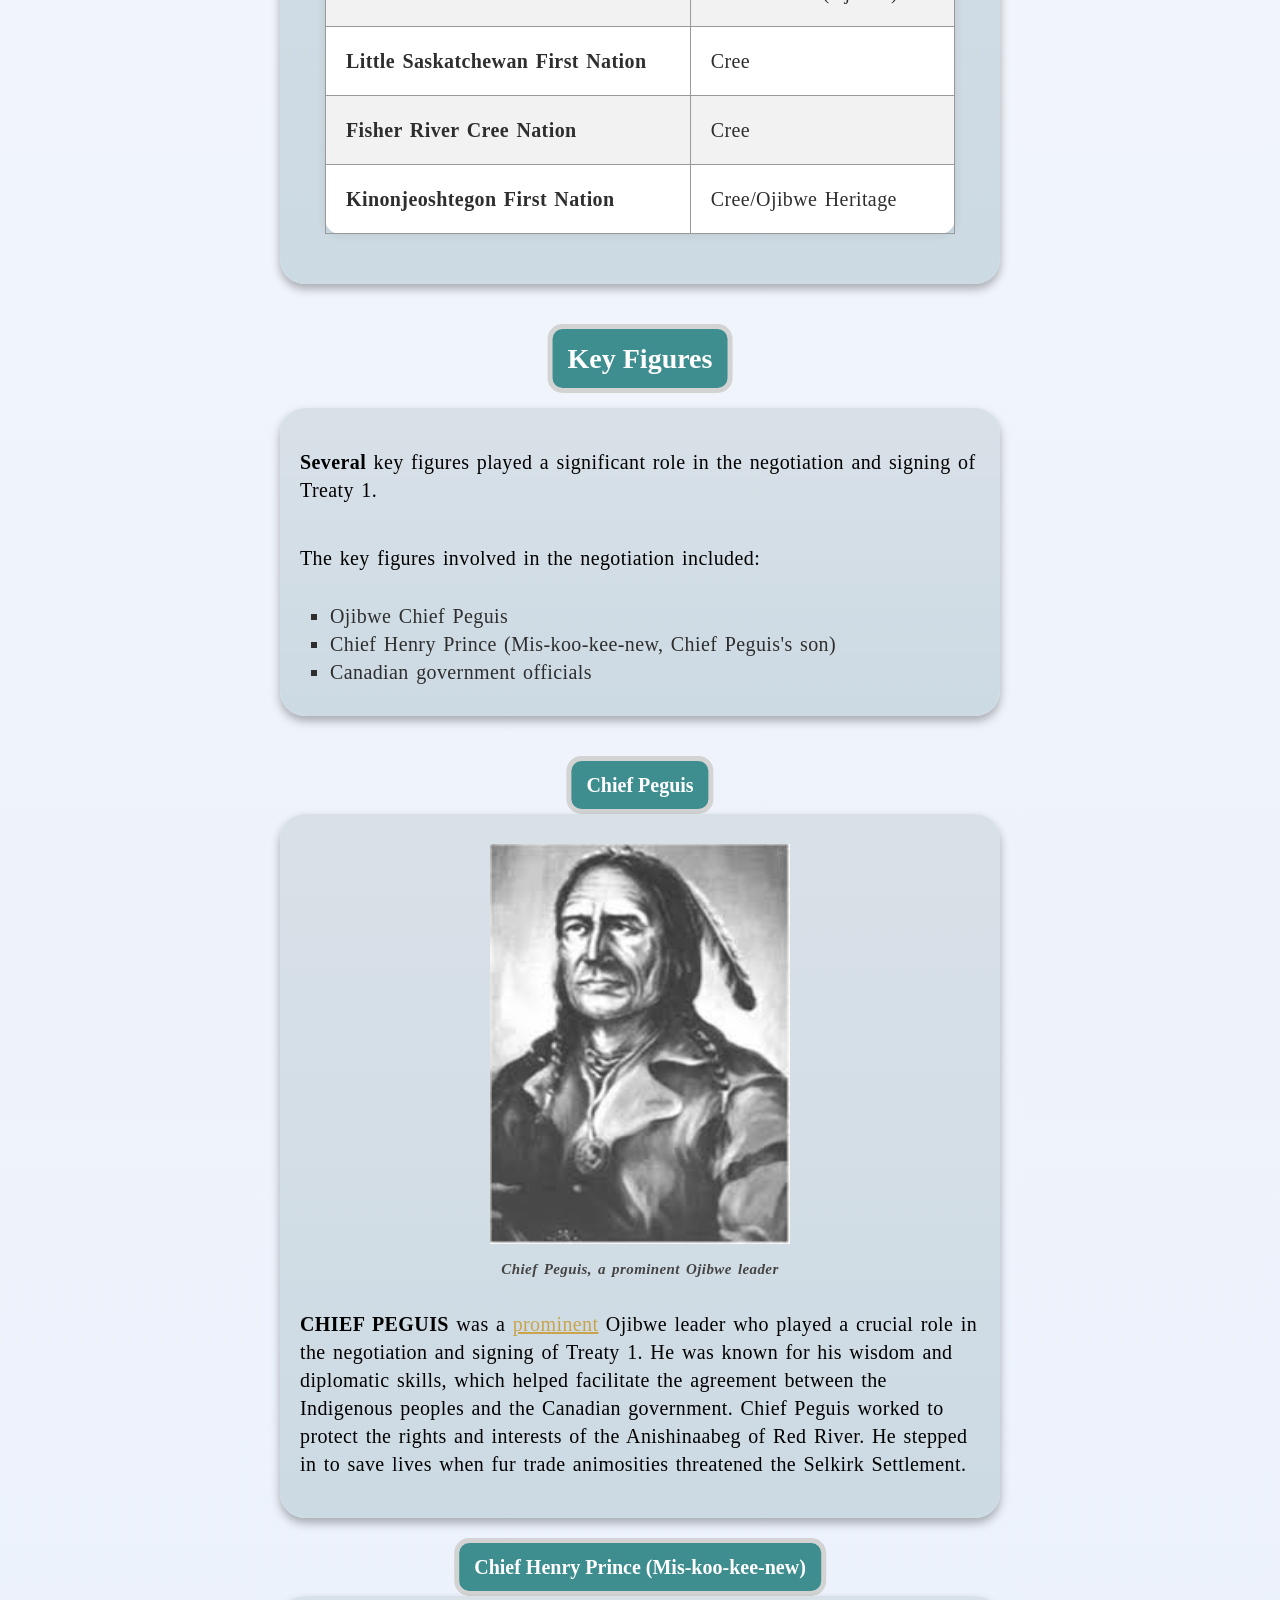
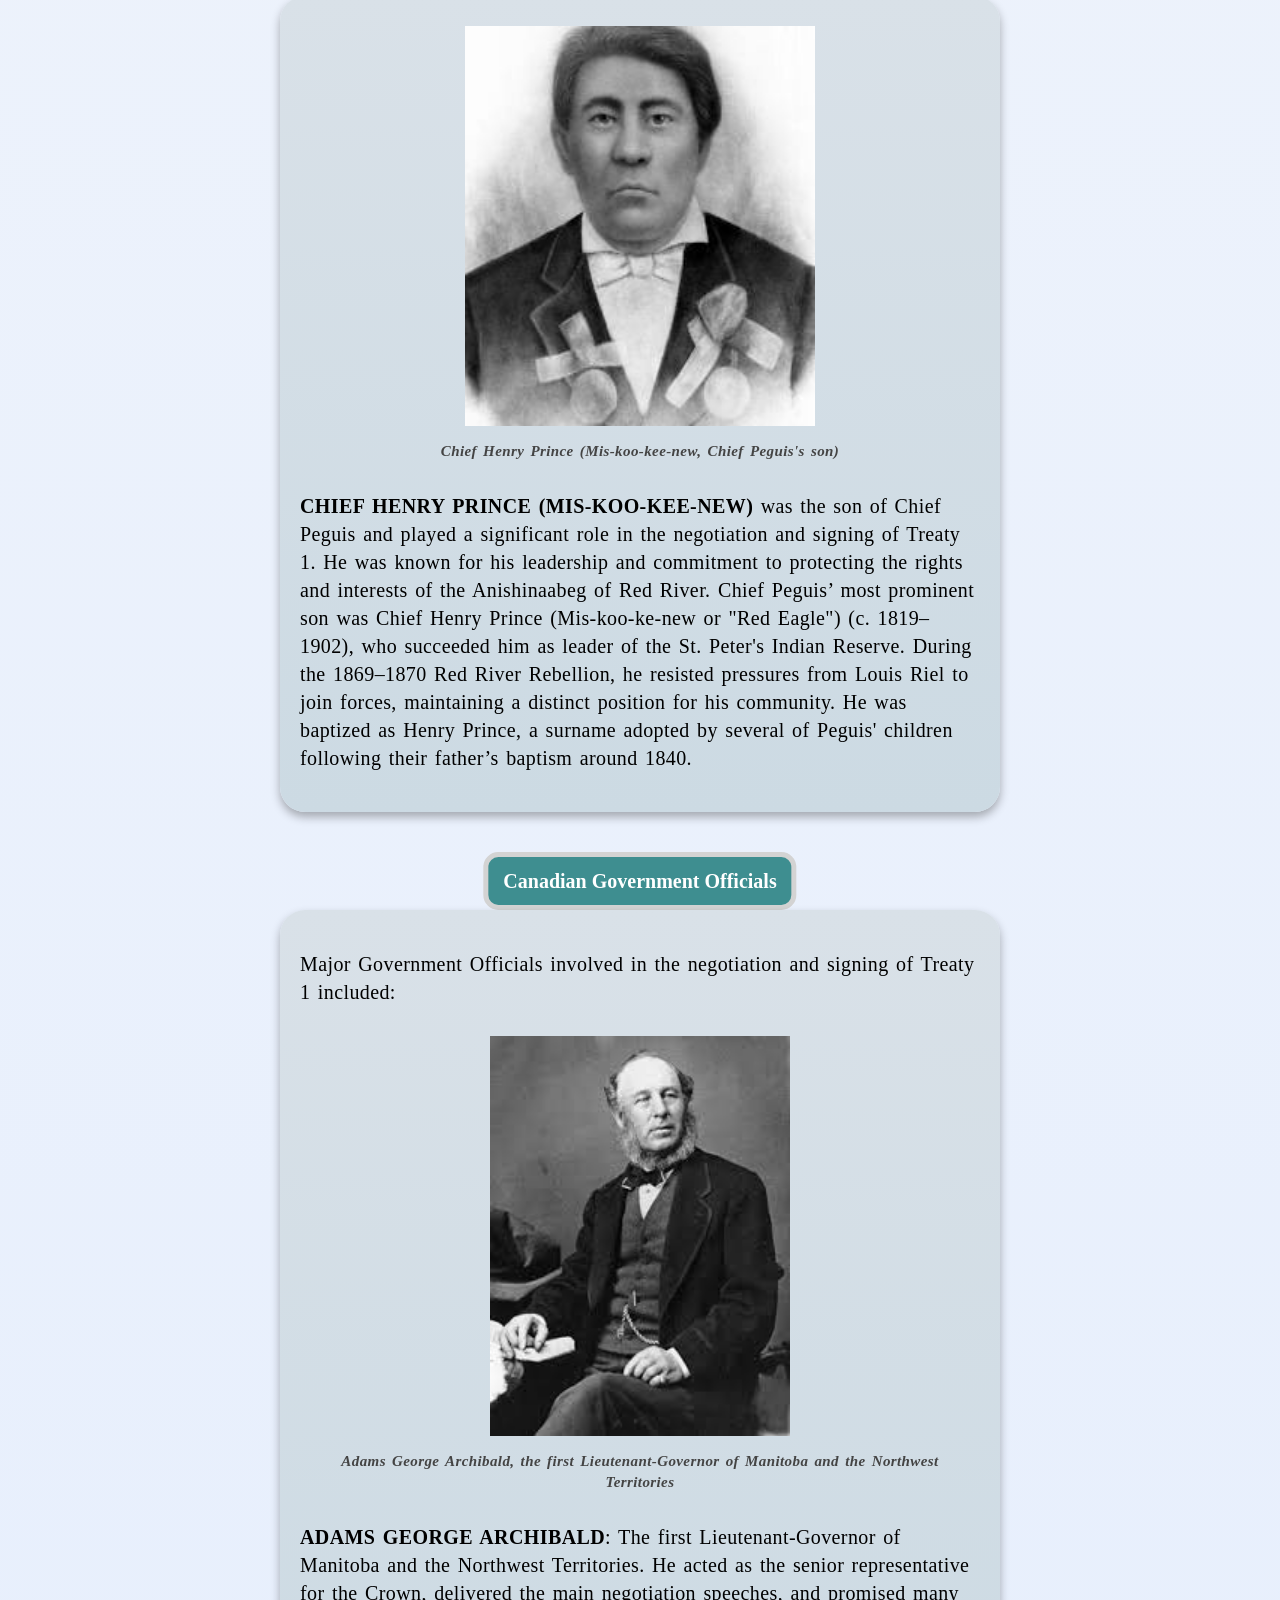
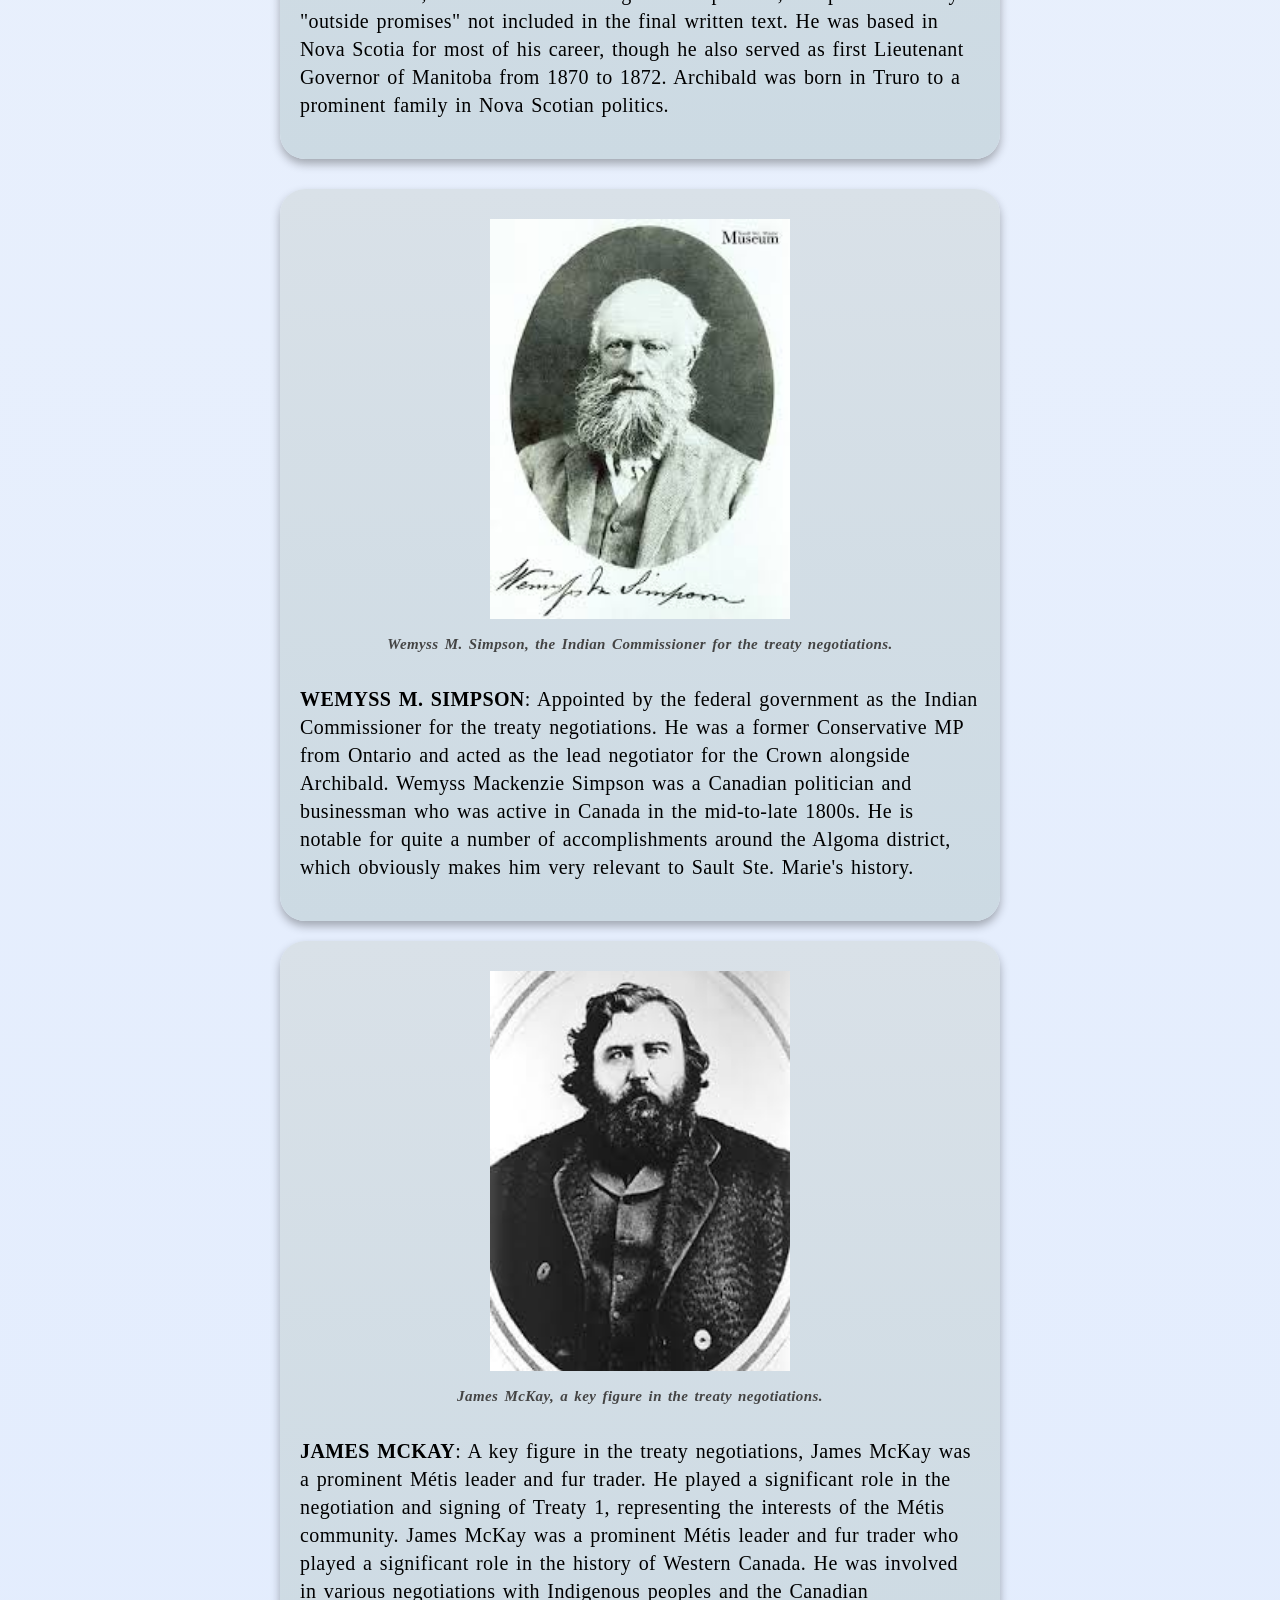
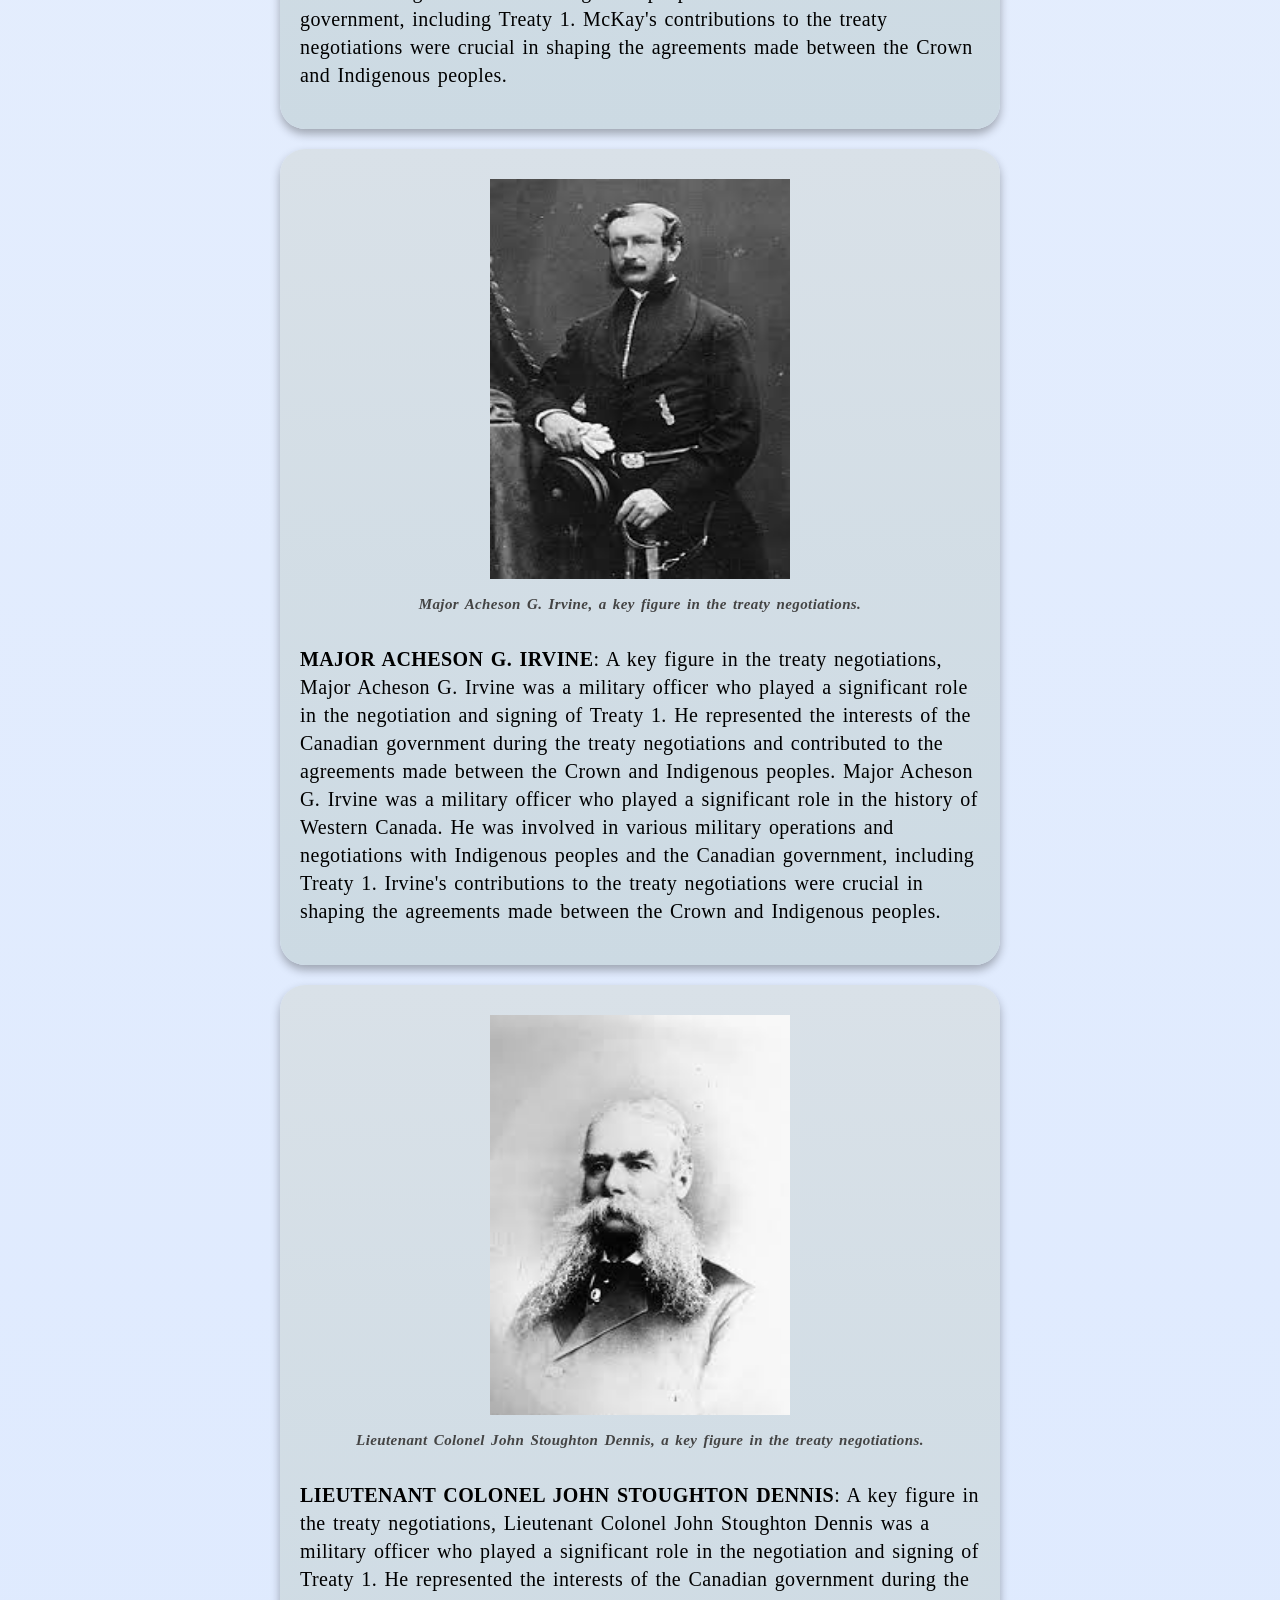
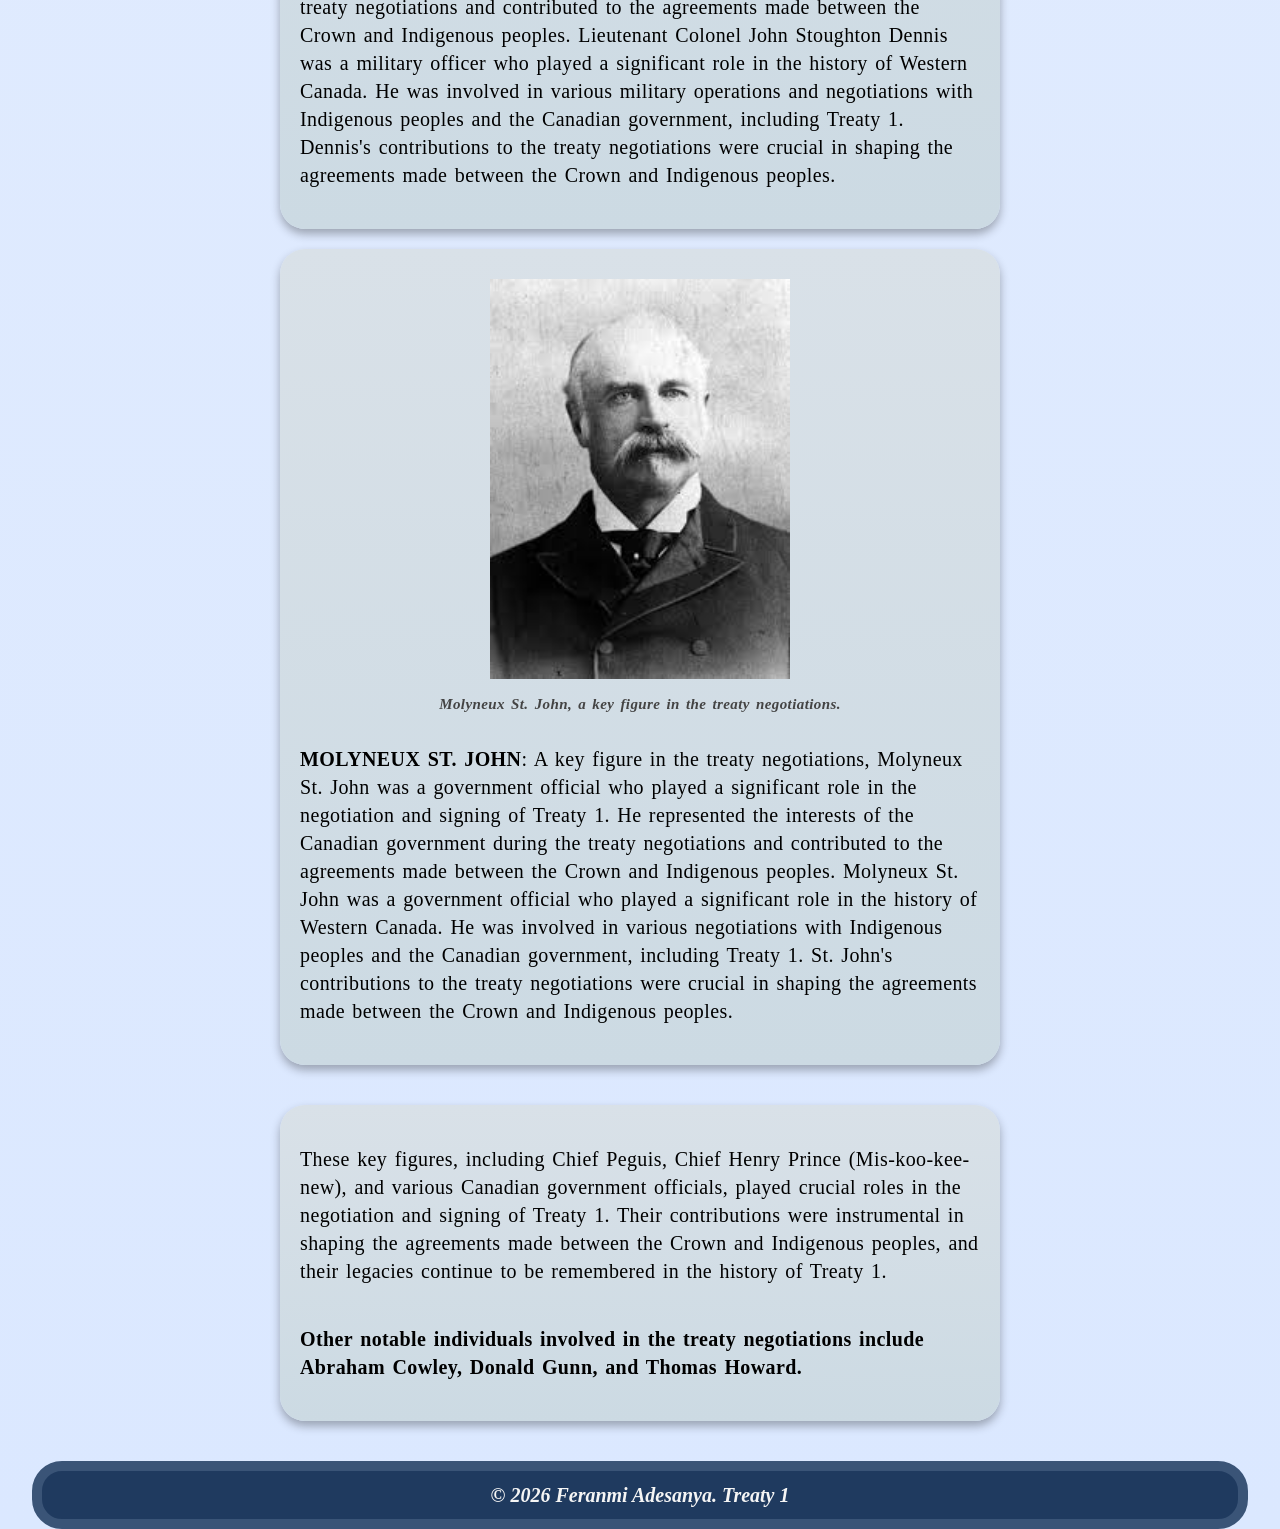
==== commit b30dabef: "90 percent finished on may 13th 2026" ====
--- a/people-involved.html
+++ b/people-involved.html
@@ -3,7 +3,7 @@
   Course: Web Development II
   Teacher: Mr. Hardman
   School: Pembina Trails Collegiate/Pembina Trails Early College
-  Date Last Modified: May 11th 2026.
+  Date Last Modified: May 13th 2026.
 -->
 <!doctype html>
 <html lang="en">
@@ -210,7 +210,10 @@
             <figcaption>Chief Peguis, a prominent Ojibwe leader</figcaption>
           </figure>
           <p>
-            <span class="bold">Chief Peguis</span> was a
+            <span style="text-transform: uppercase" class="bold"
+              >Chief Peguis</span
+            >
+            was a
             <!-- 
               This span element is used to style the word 
               "prominent" with a specific color in inline styling. 
@@ -246,8 +249,10 @@
             </figcaption>
           </figure>
           <p>
-            <span class="bold">Chief Henry Prince (Mis-koo-kee-new)</span> was
-            the son of Chief Peguis and played a significant role in the
+            <span class="bold" style="text-transform: uppercase"
+              >Chief Henry Prince (Mis-koo-kee-new)</span
+            >
+            was the son of Chief Peguis and played a significant role in the
             negotiation and signing of Treaty 1. He was known for his leadership
             and commitment to protecting the rights and interests of the
             Anishinaabeg of Red River. Chief Peguis’ most prominent son was
@@ -281,14 +286,15 @@
             </figcaption>
           </figure>
           <p>
-            <span class="bold">Adams George Archibald</span>: The first
-            Lieutenant-Governor of Manitoba and the Northwest Territories. He
-            acted as the senior representative for the Crown, delivered the main
-            negotiation speeches, and promised many "outside promises" not
-            included in the final written text. He was based in Nova Scotia for
-            most of his career, though he also served as first Lieutenant
-            Governor of Manitoba from 1870 to 1872. Archibald was born in Truro
-            to a prominent family in Nova Scotian politics.
+            <span class="bold" style="text-transform: uppercase"
+              >Adams George Archibald</span
+            >: The first Lieutenant-Governor of Manitoba and the Northwest
+            Territories. He acted as the senior representative for the Crown,
+            delivered the main negotiation speeches, and promised many "outside
+            promises" not included in the final written text. He was based in
+            Nova Scotia for most of his career, though he also served as first
+            Lieutenant Governor of Manitoba from 1870 to 1872. Archibald was
+            born in Truro to a prominent family in Nova Scotian politics.
           </p>
         </div>
         <!--
@@ -309,14 +315,16 @@
             </figcaption>
           </figure>
           <p>
-            <span class="bold">Wemyss M. Simpson</span>: Appointed by the
-            federal government as the Indian Commissioner for the treaty
-            negotiations. He was a former Conservative MP from Ontario and acted
-            as the lead negotiator for the Crown alongside Archibald. Wemyss
-            Mackenzie Simpson was a Canadian politician and businessman who was
-            active in Canada in the mid-to-late 1800s. He is notable for quite a
-            number of accomplishments around the Algoma district, which
-            obviously makes him very relevant to Sault Ste. Marie's history.
+            <span class="bold" style="text-transform: uppercase"
+              >Wemyss M. Simpson</span
+            >: Appointed by the federal government as the Indian Commissioner
+            for the treaty negotiations. He was a former Conservative MP from
+            Ontario and acted as the lead negotiator for the Crown alongside
+            Archibald. Wemyss Mackenzie Simpson was a Canadian politician and
+            businessman who was active in Canada in the mid-to-late 1800s. He is
+            notable for quite a number of accomplishments around the Algoma
+            district, which obviously makes him very relevant to Sault Ste.
+            Marie's history.
           </p>
         </div>
         <div class="div-paragraphs">
@@ -331,16 +339,18 @@
             </figcaption>
           </figure>
           <p>
-            <span class="bold">James McKay</span>: A key figure in the treaty
-            negotiations, James McKay was a prominent Métis leader and fur
-            trader. He played a significant role in the negotiation and signing
-            of Treaty 1, representing the interests of the Métis community.
-            James McKay was a prominent Métis leader and fur trader who played a
-            significant role in the history of Western Canada. He was involved
-            in various negotiations with Indigenous peoples and the Canadian
-            government, including Treaty 1. McKay's contributions to the treaty
-            negotiations were crucial in shaping the agreements made between the
-            Crown and Indigenous peoples.
+            <span class="bold" style="text-transform: uppercase"
+              >James McKay</span
+            >: A key figure in the treaty negotiations, James McKay was a
+            prominent Métis leader and fur trader. He played a significant role
+            in the negotiation and signing of Treaty 1, representing the
+            interests of the Métis community. James McKay was a prominent Métis
+            leader and fur trader who played a significant role in the history
+            of Western Canada. He was involved in various negotiations with
+            Indigenous peoples and the Canadian government, including Treaty 1.
+            McKay's contributions to the treaty negotiations were crucial in
+            shaping the agreements made between the Crown and Indigenous
+            peoples.
           </p>
         </div>
         <div class="div-paragraphs">
@@ -355,18 +365,19 @@
             </figcaption>
           </figure>
           <p>
-            <span class="bold">Major Acheson G. Irvine</span>: A key figure in
-            the treaty negotiations, Major Acheson G. Irvine was a military
-            officer who played a significant role in the negotiation and signing
-            of Treaty 1. He represented the interests of the Canadian government
-            during the treaty negotiations and contributed to the agreements
-            made between the Crown and Indigenous peoples. Major Acheson G.
-            Irvine was a military officer who played a significant role in the
-            history of Western Canada. He was involved in various military
-            operations and negotiations with Indigenous peoples and the Canadian
-            government, including Treaty 1. Irvine's contributions to the treaty
-            negotiations were crucial in shaping the agreements made between the
-            Crown and Indigenous peoples.
+            <span class="bold" style="text-transform: uppercase"
+              >Major Acheson G. Irvine</span
+            >: A key figure in the treaty negotiations, Major Acheson G. Irvine
+            was a military officer who played a significant role in the
+            negotiation and signing of Treaty 1. He represented the interests of
+            the Canadian government during the treaty negotiations and
+            contributed to the agreements made between the Crown and Indigenous
+            peoples. Major Acheson G. Irvine was a military officer who played a
+            significant role in the history of Western Canada. He was involved
+            in various military operations and negotiations with Indigenous
+            peoples and the Canadian government, including Treaty 1. Irvine's
+            contributions to the treaty negotiations were crucial in shaping the
+            agreements made between the Crown and Indigenous peoples.
           </p>
         </div>
         <div class="div-paragraphs">
@@ -382,8 +393,9 @@
             </figcaption>
           </figure>
           <p>
-            <span class="bold">Lieutenant Colonel John Stoughton Dennis</span>:
-            A key figure in the treaty negotiations, Lieutenant Colonel John
+            <span class="bold" style="text-transform: uppercase"
+              >Lieutenant Colonel John Stoughton Dennis</span
+            >: A key figure in the treaty negotiations, Lieutenant Colonel John
             Stoughton Dennis was a military officer who played a significant
             role in the negotiation and signing of Treaty 1. He represented the
             interests of the Canadian government during the treaty negotiations
@@ -409,18 +421,19 @@
             </figcaption>
           </figure>
           <p>
-            <span class="bold">Molyneux St. John</span>: A key figure in the
-            treaty negotiations, Molyneux St. John was a government official who
-            played a significant role in the negotiation and signing of Treaty
-            1. He represented the interests of the Canadian government during
-            the treaty negotiations and contributed to the agreements made
-            between the Crown and Indigenous peoples. Molyneux St. John was a
-            government official who played a significant role in the history of
-            Western Canada. He was involved in various negotiations with
-            Indigenous peoples and the Canadian government, including Treaty 1.
-            St. John's contributions to the treaty negotiations were crucial in
-            shaping the agreements made between the Crown and Indigenous
-            peoples.
+            <span class="bold" style="text-transform: uppercase"
+              >Molyneux St. John</span
+            >: A key figure in the treaty negotiations, Molyneux St. John was a
+            government official who played a significant role in the negotiation
+            and signing of Treaty 1. He represented the interests of the
+            Canadian government during the treaty negotiations and contributed
+            to the agreements made between the Crown and Indigenous peoples.
+            Molyneux St. John was a government official who played a significant
+            role in the history of Western Canada. He was involved in various
+            negotiations with Indigenous peoples and the Canadian government,
+            including Treaty 1. St. John's contributions to the treaty
+            negotiations were crucial in shaping the agreements made between the
+            Crown and Indigenous peoples.
           </p>
         </div>
       </section>
--- a/stylesheets/styles.css
+++ b/stylesheets/styles.css
@@ -21,10 +21,12 @@
 }
 
 body {
+  position: relative;
+
   background-color: #f5f5f5;
   /* Sets the background color of the entire page (a very light gray). */
 
-  margin: 0;
+  margin: 0 auto;
   /* Removes the browser’s default outer spacing around the page. */
 
   font-family: Georgia, "Times New Roman", serif;
@@ -32,6 +34,22 @@
 
   font-size: 1.6rem;
   /* Sets the default text size for the page (1.6rem = 16px). */
+
+  background: linear-gradient(to bottom, #f5f7fa, #dbe8ff);
+  /* Creates a vertical gradient background from light gray-blue to a slightly darker blue. */
+
+  width: 95%;
+  /* Sets the width of the body to 95% of the viewport, creating some margin on the sides. */
+
+  animation: fadeInBody 1s ease-in;
+}
+@keyframes fadeInBody {
+  from {
+    opacity: 0;
+  }
+  to {
+    opacity: 1;
+  }
 }
 
 #treaty-logo {
@@ -53,10 +71,6 @@
 
   margin-bottom: 30px;
   /* Adds space below the element, separating it from content underneath. */
-
-  align-items: center;
-  /* Vertically centers content inside the element.
-     Only works with flexbox, so it does nothing here. */
 }
 
 h1 {
@@ -139,11 +153,20 @@
   line-height: 140%;
   /* Controls spacing between lines (makes text easier to read). */
 
-  box-shadow: 0 5px 10px rgba(0, 0, 0, 0.1);
+  letter-spacing: 0.02em;
+  /* Adds a little extra space between letters for better readability. */
+
+  word-spacing: 0.1em;
+  /* Adds extra space between words for improved readability. */
+
+  box-shadow: 0 5px 10px rgba(0, 0, 0, 0.3);
   /* Adds a soft shadow: 0 horizontal, 5px vertical, 10px blur, light transparency. */
 
   margin-bottom: 20px;
   /* Adds space below the box. */
+
+  background: linear-gradient(to bottom, #d9e1e8, #ccdae3);
+  /* Adds a subtle vertical gradient to the box, from a lighter to a slightly darker gray-blue. */
 }
 
 #nav-links {
@@ -287,8 +310,26 @@
 
   padding: 10px;
   /* Space inside the footer. */
-}
-
+  animation: pulse 0.5s ease infinite;
+  /* Applies a pulse animation to the footer, making it subtly grow and shrink continuously. */
+}
+footer:hover {
+  animation-name: pulse;
+  animation: duration 0.5s;
+  animation-timing-function: ease;
+  animation-iteration-count: infinite;
+  /* Applies a pulse animation when the mouse hovers over the logo. */
+  @keyframes pulse {
+    from(
+      transform: scale(1);
+      /* Starts at the original size. */
+    )
+    to {
+      transform: scale(1.3);
+      /* Scales the logo up to 110% of its original size, creating a pulsing effect. */
+    }
+  }
+}
 .h2headings {
   background-color: #3e8e90;
   /* Teal background for styled headings. */
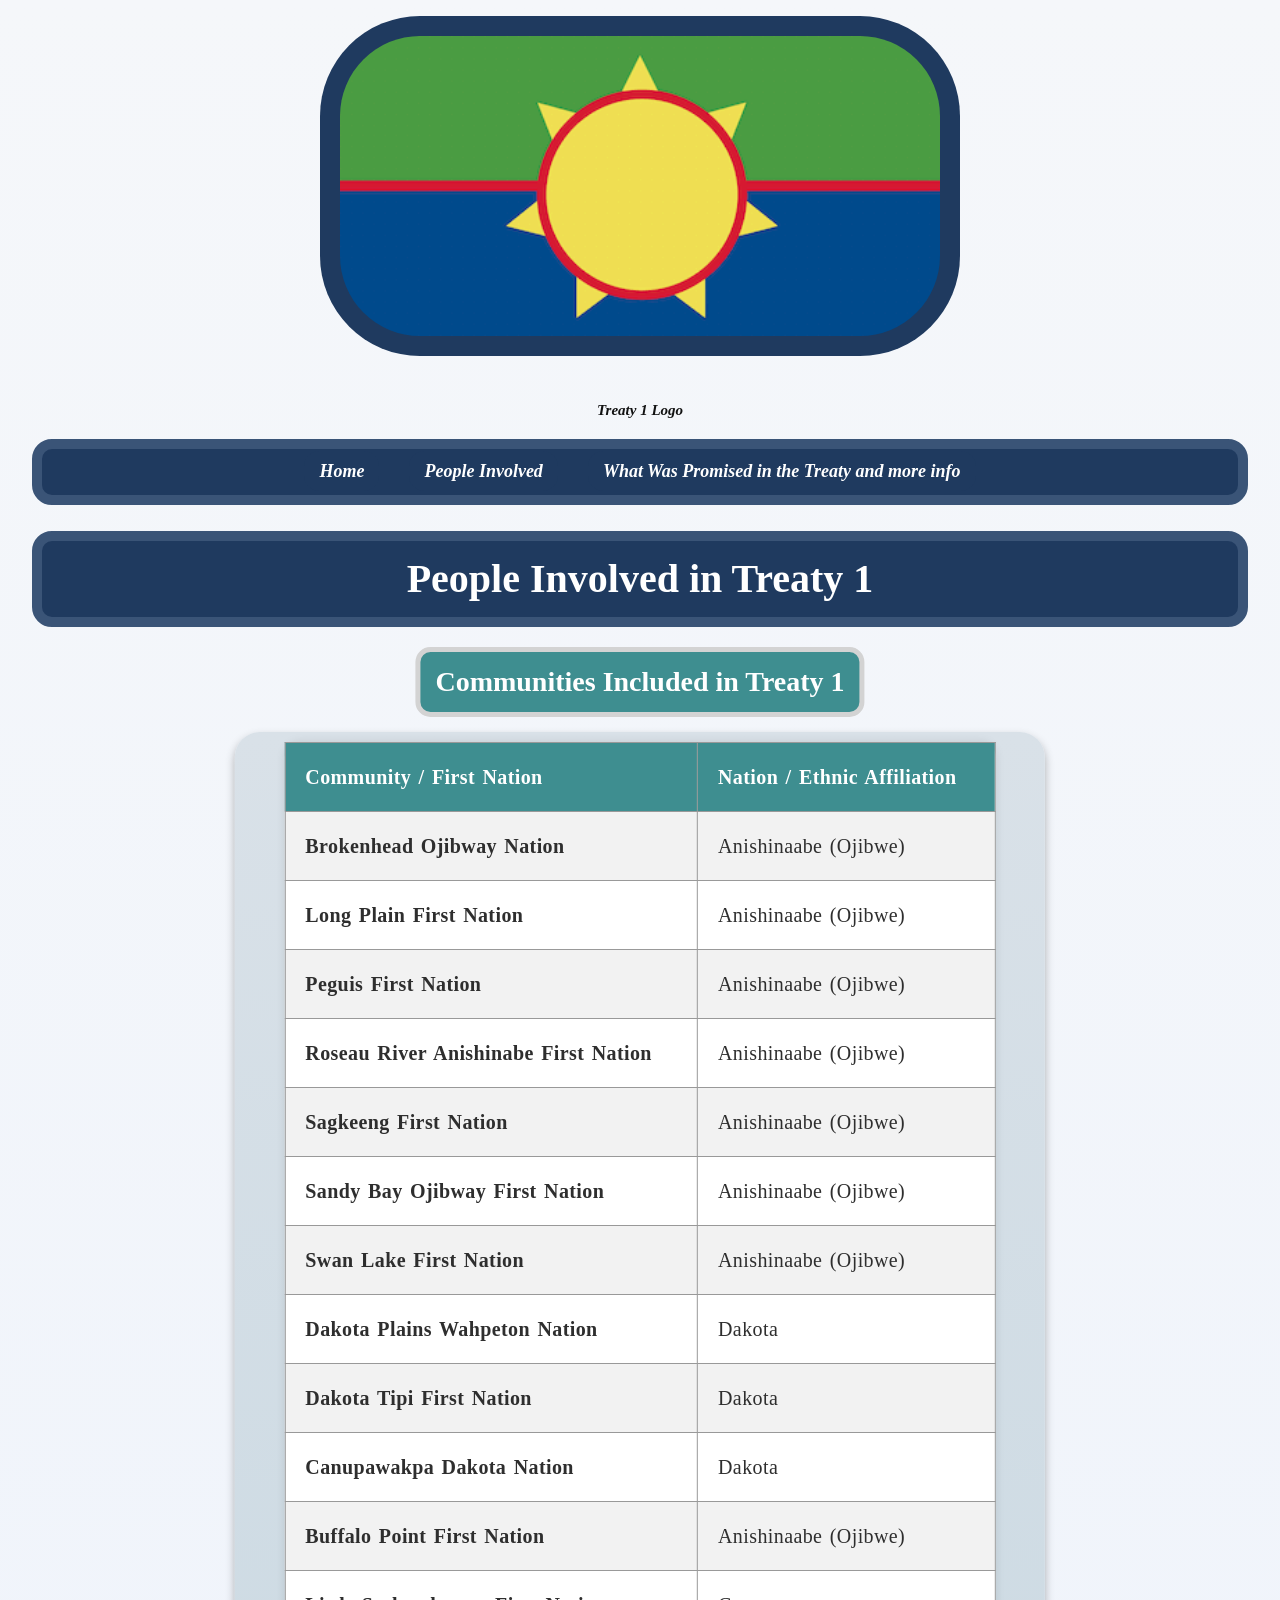
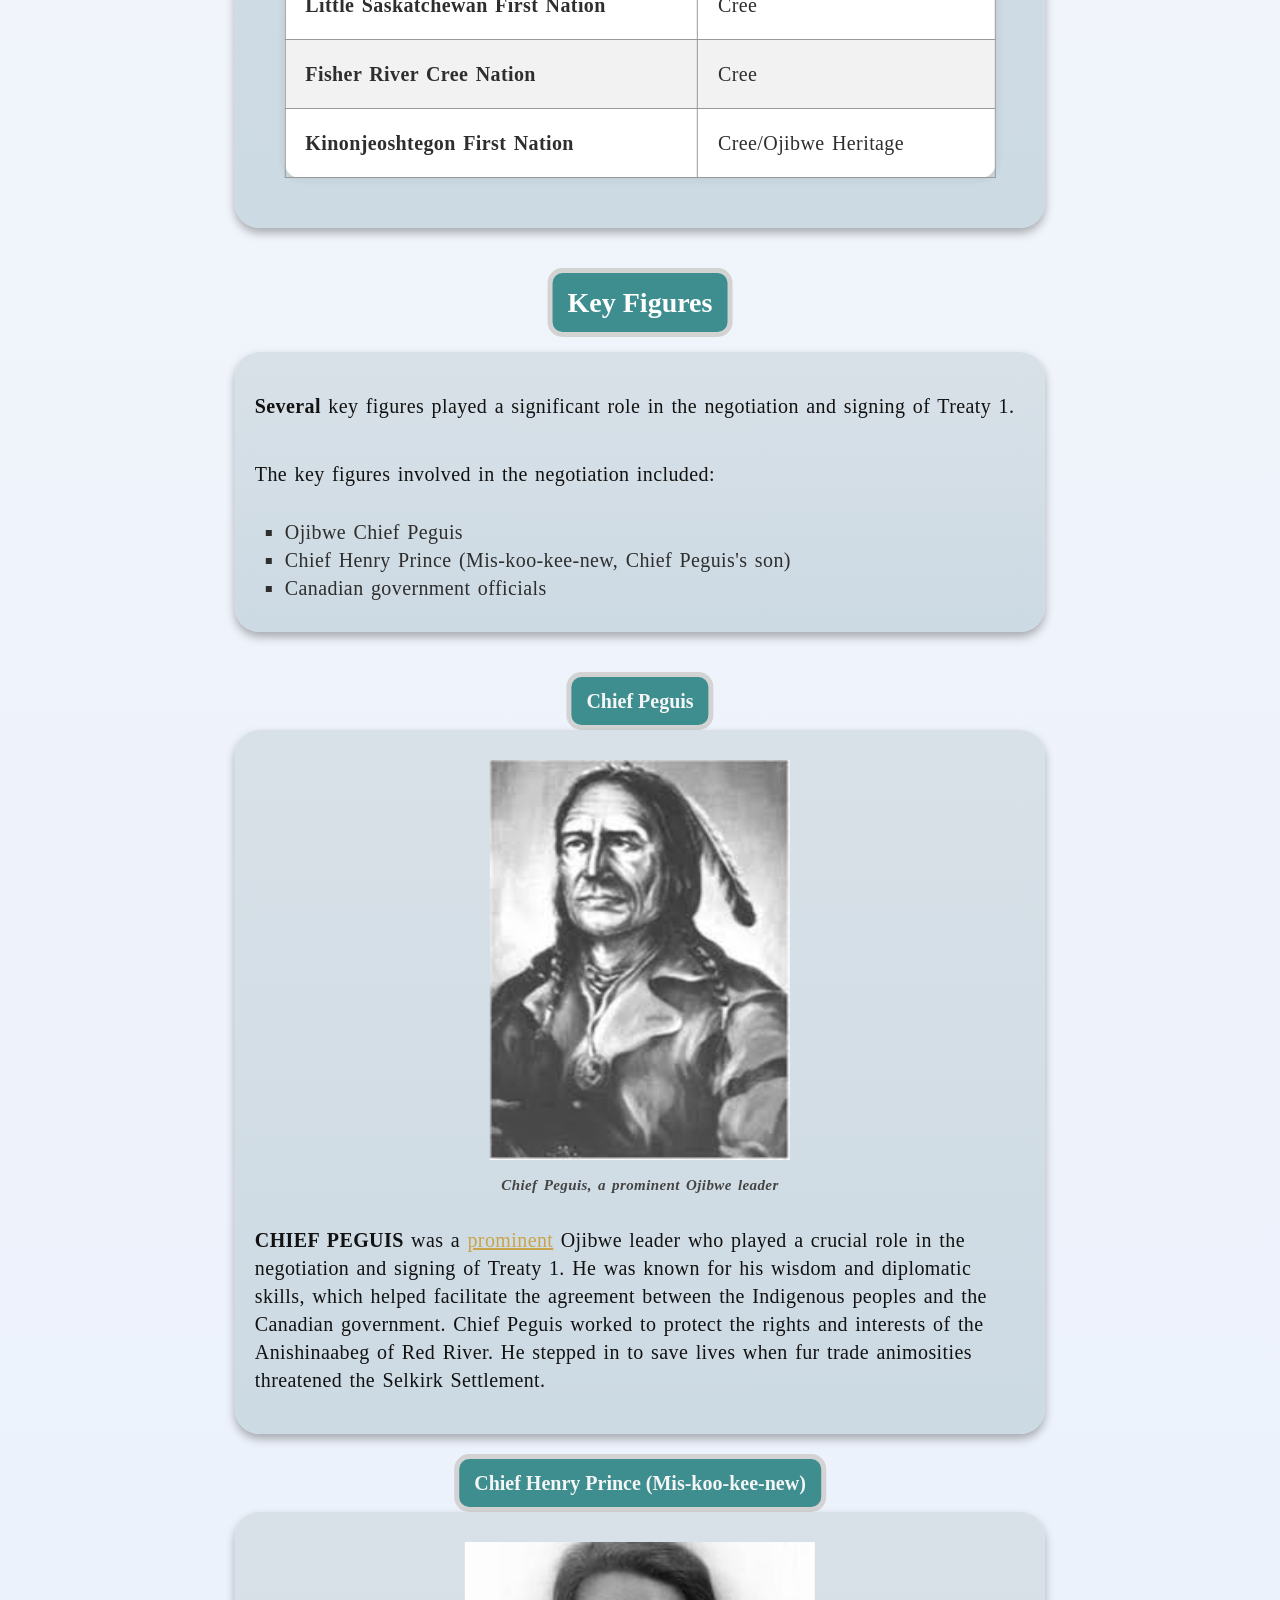
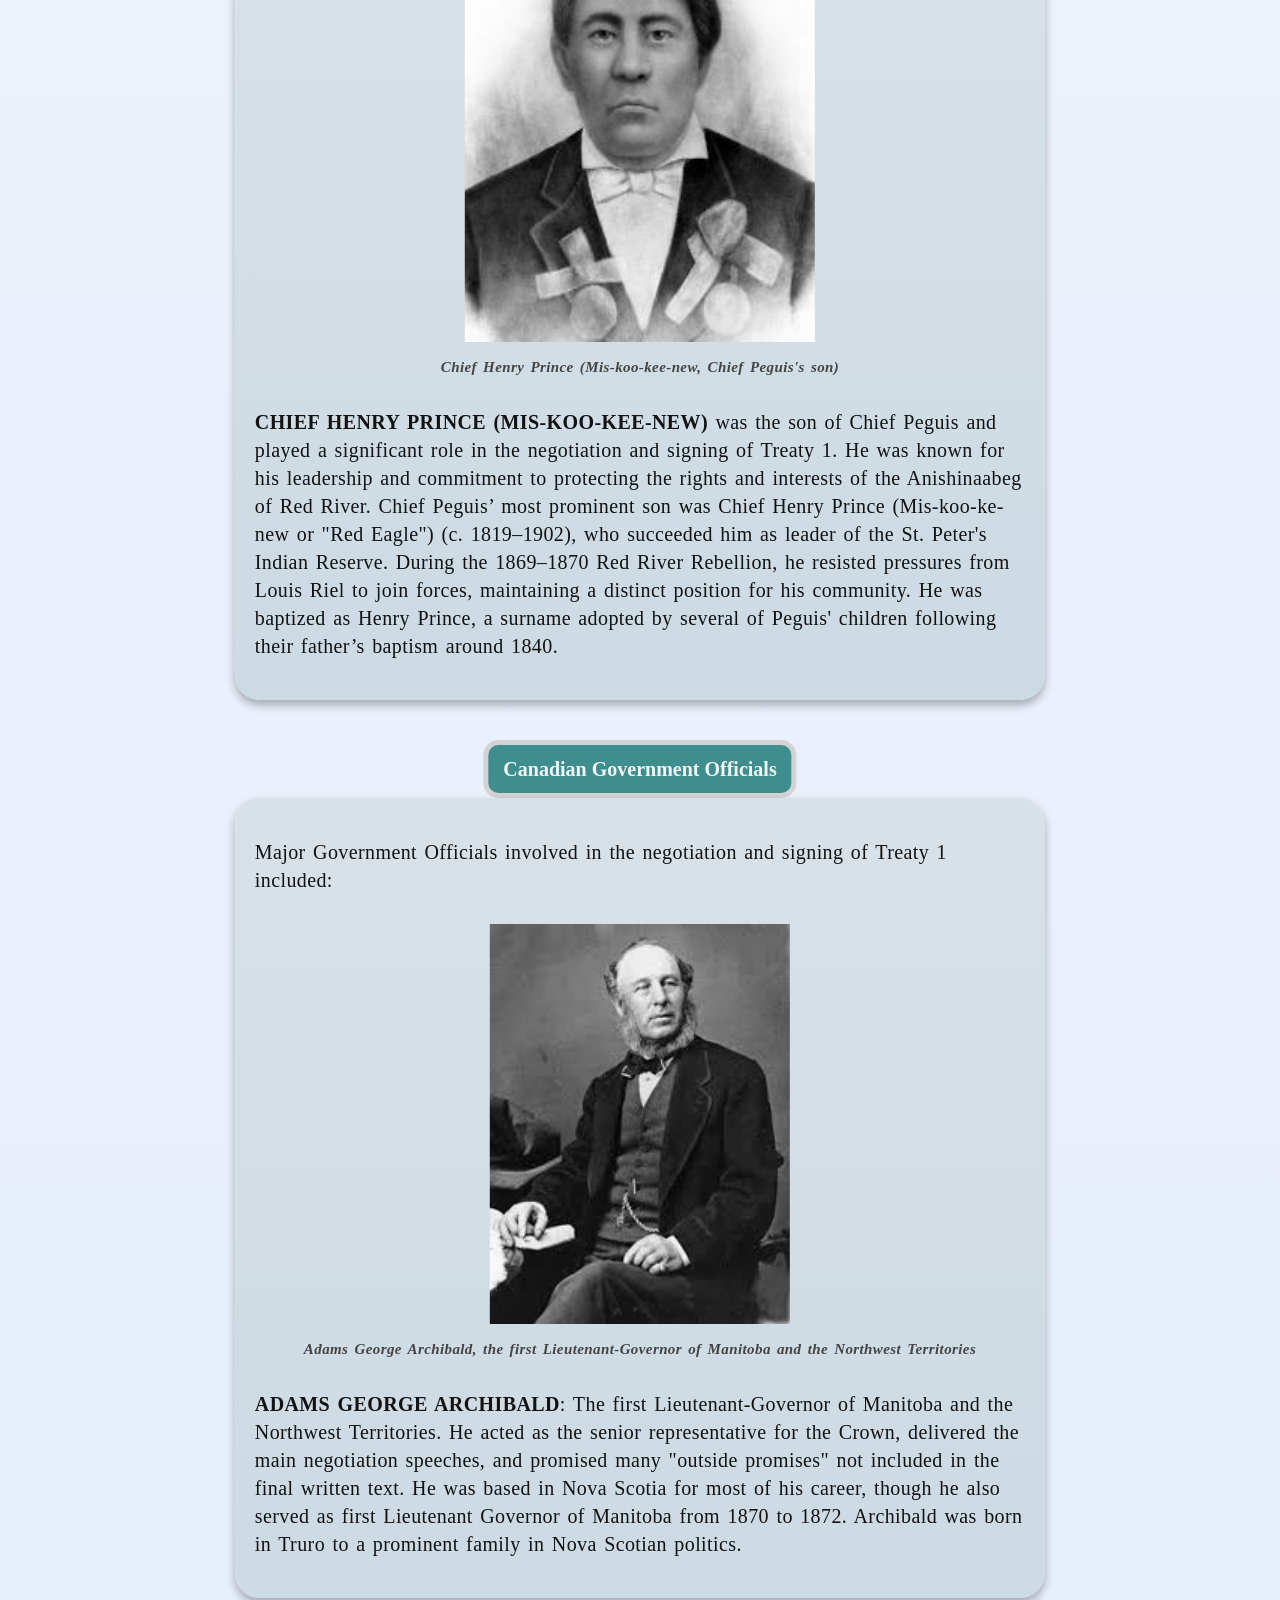
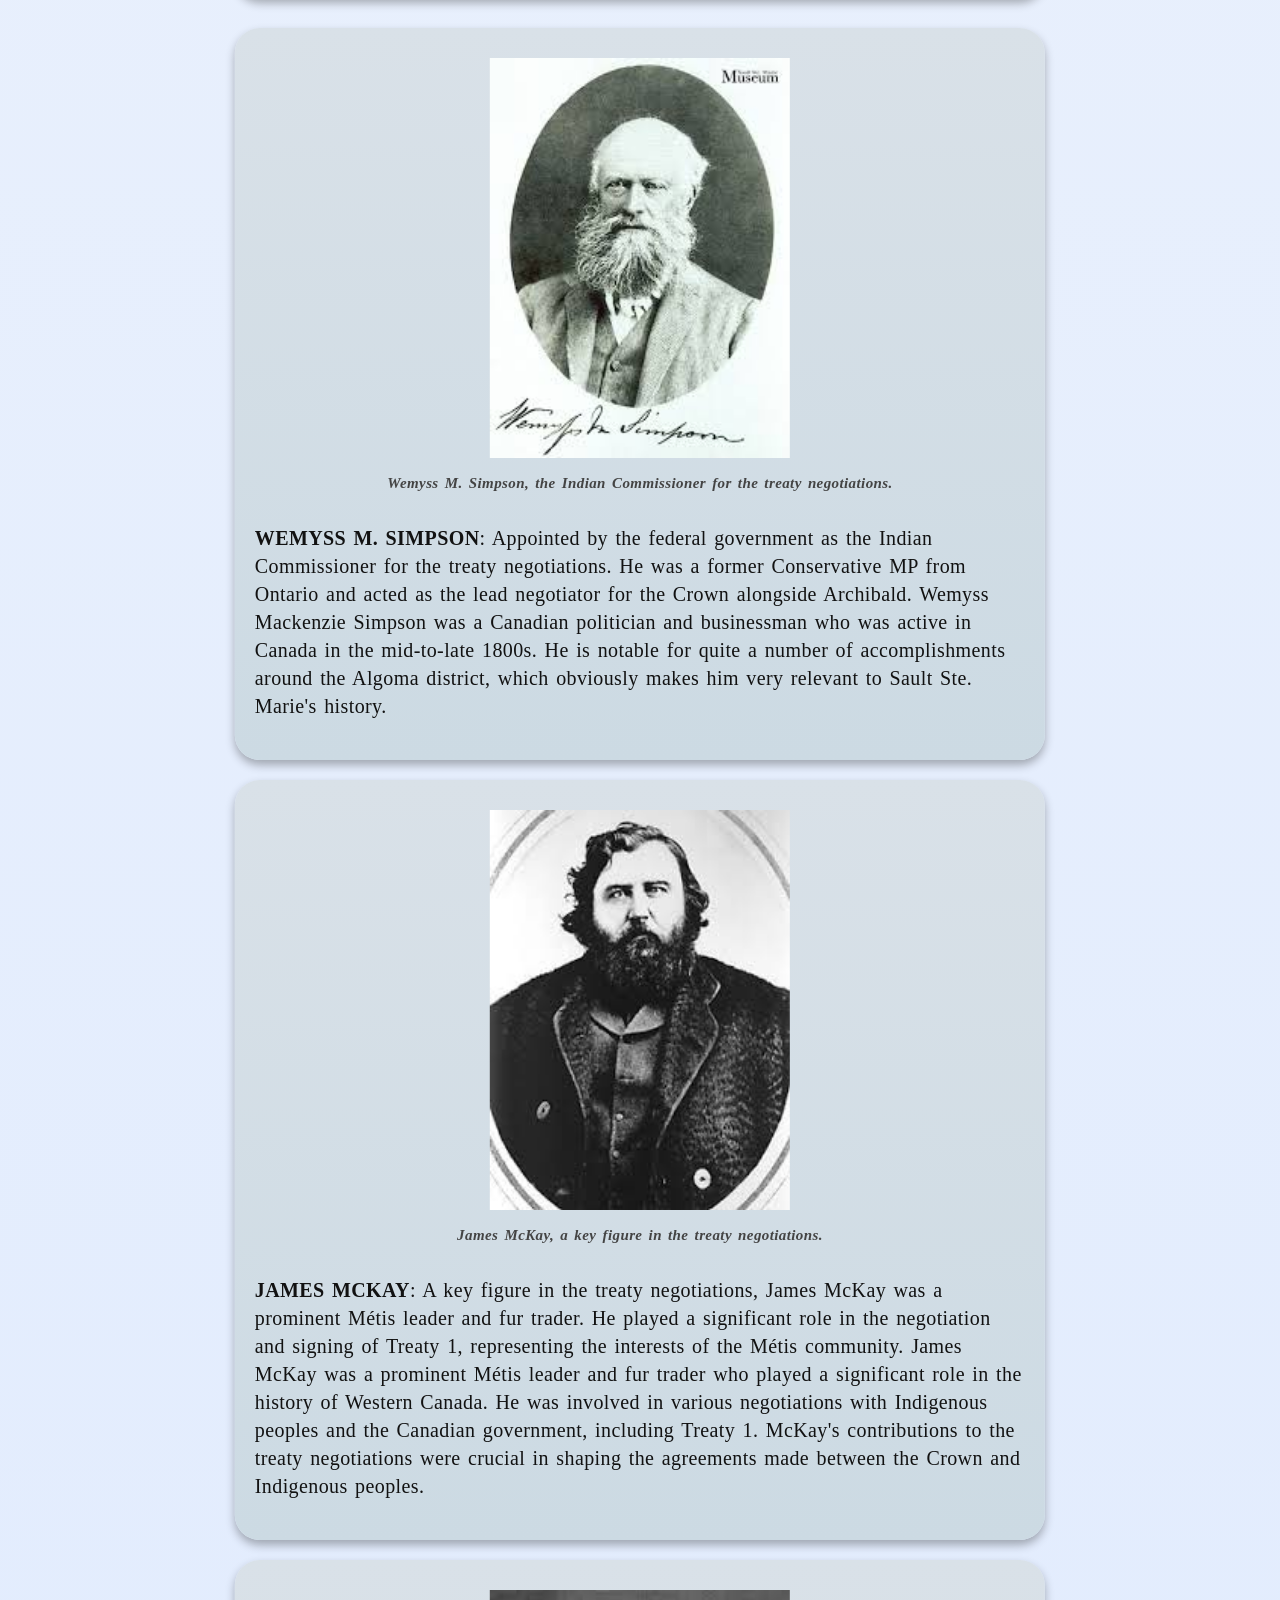
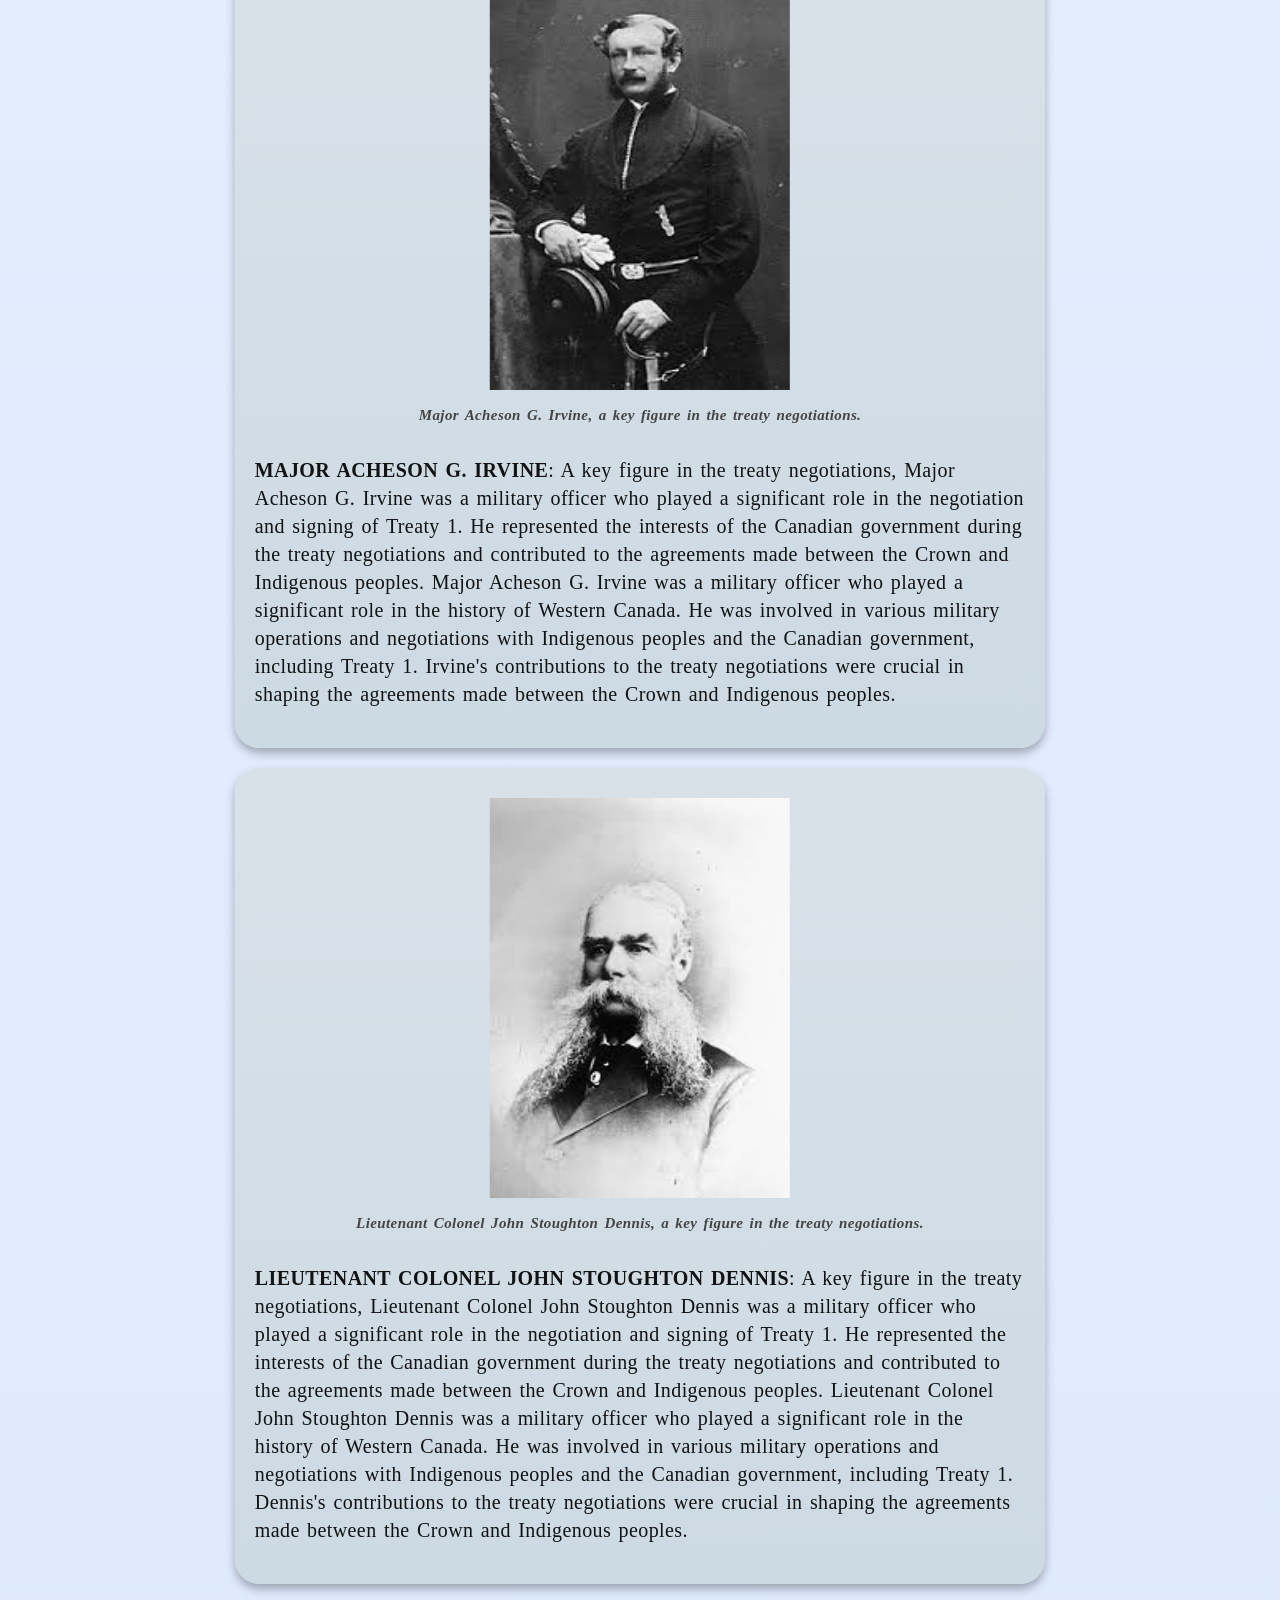
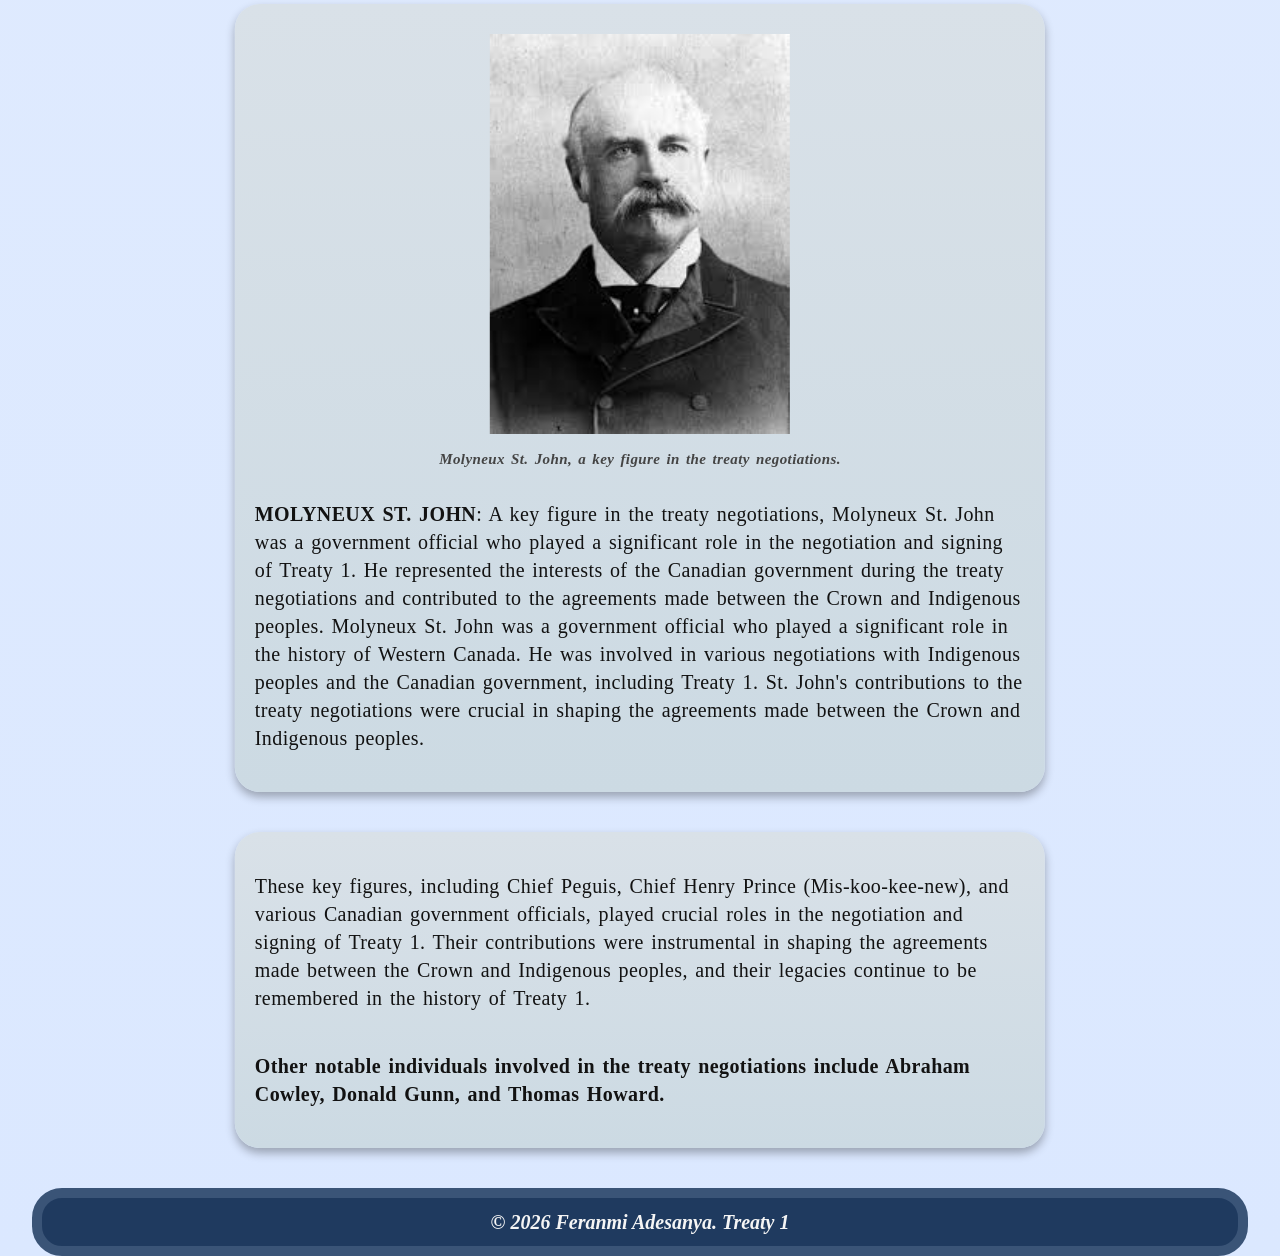
==== commit fd78eadd: "second last commit for treaty project on may 14th 2026" ====
--- a/people-involved.html
+++ b/people-involved.html
@@ -3,7 +3,7 @@
   Course: Web Development II
   Teacher: Mr. Hardman
   School: Pembina Trails Collegiate/Pembina Trails Early College
-  Date Last Modified: May 13th 2026.
+  Date Last Modified: May 14th 2026.
 -->
 <!doctype html>
 <html lang="en">
@@ -29,12 +29,20 @@
       }
       table {
         width: 90%;
+        /* Sets the table width to 90% of its container */
         margin: auto;
+        /* Centers the table within its container */
         border-collapse: collapse;
+        /* Merges table borders for a cleaner look */
         background-color: white;
+        /* Sets the background color of the table to white */
         box-shadow: 0 0 10px rgba(0, 0, 0, 0.1);
+        /* Adds a subtle shadow around the table */
         margin-bottom: 40px;
+        /* Adds space below the table */
+
         border-radius: 15px;
+        /* Rounds the corners of the table */
       }
 
       th,
@@ -210,6 +218,13 @@
             <figcaption>Chief Peguis, a prominent Ojibwe leader</figcaption>
           </figure>
           <p>
+            <!--
+              This span element is used to style the name 
+              "Chief Peguis" with uppercase letters and bold font weight. 
+              The text-transform property is set to uppercase to convert 
+              the text to uppercase letters, and the class "bold" is
+              applied to make the text bold for emphasis.
+            -->
             <span style="text-transform: uppercase" class="bold"
               >Chief Peguis</span
             >
@@ -217,6 +232,11 @@
             <!-- 
               This span element is used to style the word 
               "prominent" with a specific color in inline styling. 
+              It adds an underline text decoration with the same color
+              to emphasize the word "prominent" in the context of 
+              describing Chief Peguis as a leader.  The text-decoration-color 
+              property is used to set the color of the underline to match the 
+              text color, creating a cohesive visual effect.
             -->
             <span
               style="
--- a/stylesheets/styles.css
+++ b/stylesheets/styles.css
@@ -21,8 +21,6 @@
 }
 
 body {
-  position: relative;
-
   background-color: #f5f5f5;
   /* Sets the background color of the entire page (a very light gray). */
 
@@ -37,19 +35,41 @@
 
   background: linear-gradient(to bottom, #f5f7fa, #dbe8ff);
   /* Creates a vertical gradient background from light gray-blue to a slightly darker blue. */
+  background: -webkit-linear-gradient(to bottom, #f5f7fa, #dbe8ff);
+  /* For older versions of Chrome and Safari */
 
   width: 95%;
   /* Sets the width of the body to 95% of the viewport, creating some margin on the sides. */
 
   animation: fadeInBody 1s ease-in;
+  /* Adds a fade-in animation to the body when the page loads. */
+  -webkit-animation: fadeInBody 1s ease-in;
+  /* For older browsers (Chrome, Safari) */
+  -moz-animation: fadeInBody 1s ease-in;
+  /* For older versions of Firefox */
+  -o-animation: fadeInBody 1s ease-in;
+  /* For older versions of Opera */
 }
 @keyframes fadeInBody {
+  /* Defines the fade-in animation for the body */
   from {
-    opacity: 0;
+    opacity: 0.1;
+    /* Starts slightly transparent */
   }
   to {
     opacity: 1;
+    /* Ends fully opaque */
   }
+}
+.fadeInBody {
+  animation: fadeInBody 1s ease-in;
+  /* Applies the fade-in animation to any element with the class "fadeInBody". */
+  -webkit-animation: fadeInBody 1s ease-in;
+  /* For older browsers (Chrome, Safari) */
+  -moz-animation: fadeInBody 1s ease-in;
+  /* For older versions of Firefox */
+  -o-animation: fadeInBody 1s ease-in;
+  /* For older versions of Opera */
 }
 
 #treaty-logo {
@@ -94,6 +114,10 @@
 
   border-radius: 20px;
   /* Rounds the corners of the heading box slightly. */
+  -webkit-border-radius: 20px;
+  /* For older browsers (Chrome, Safari) */
+  -moz-border-radius: 20px;
+  /* For older versions of Firefox */
 
   font-size: 4rem;
   /* Makes the text large (4rem = 40px). */
@@ -108,7 +132,7 @@
 }
 
 p {
-  color: black;
+  color: #121212;
   /* Sets paragraph text color to black. */
 
   font-size: 20px;
@@ -127,19 +151,37 @@
 
   border-radius: 25px;
   /* Smoothly rounds the corners of the box. */
-
-  width: 700px;
-  /* Fixes the width of the box to 700px (doesn’t change with screen size). */
+  -webkit-border-radius: 25px;
+  /* For older browsers (Chrome, Safari) */
+  -moz-border-radius: 25px;
+  /* For older versions of Firefox */
+
+  width: 65%;
+  /* Fixes the width of the box to 70% of its container (changes with screen size). */
 
   position: relative;
   /* Allows the element to be moved relative to its normal position. */
 
   left: 50%;
   /* Moves the element 50% from the left side of its container. */
-
-  transform: translateX(-50%);
-  /* Pulls the element back left by 50% of its own width.
-     This combination perfectly centers the element horizontally. */
+  transform: translateX(
+    -50%
+  ); /* 
+      Pulls the element back left by 50% of its own width.
+      This combination perfectly centers the element horizontally. 
+    */
+  -webkit-transform: translateX(
+    -50%
+  ); /* Same centering trick, just using prefixes for older browsers. */
+  -moz-transform: translateX(
+    -50%
+  ); /* Same centering trick, just using prefixes for older browsers. */
+  -ms-transform: translateX(
+    -50%
+  ); /* Same centering trick, just using prefixes for older browsers. */
+  -o-transform: translateX(
+    -50%
+  ); /* Same centering trick, just using prefixes for older browsers. */
 
   font-size: 2rem;
   /* Sets text inside to 2rem (20px). */
@@ -161,12 +203,18 @@
 
   box-shadow: 0 5px 10px rgba(0, 0, 0, 0.3);
   /* Adds a soft shadow: 0 horizontal, 5px vertical, 10px blur, light transparency. */
+  -webkit-box-shadow: 0 5px 10px rgba(0, 0, 0, 0.3);
+  /* For older browsers (Chrome, Safari) */
+  -moz-box-shadow: 0 5px 10px rgba(0, 0, 0, 0.3);
+  /* For older versions of Firefox */
 
   margin-bottom: 20px;
   /* Adds space below the box. */
-
   background: linear-gradient(to bottom, #d9e1e8, #ccdae3);
   /* Adds a subtle vertical gradient to the box, from a lighter to a slightly darker gray-blue. */
+
+  background: -webkit-linear-gradient(to bottom, #f5f7fa, #dbe8ff);
+  /* For older versions of Chrome, Safari */
 }
 
 #nav-links {
@@ -208,6 +256,10 @@
 
   border-radius: 20px;
   /* Rounds corners of nav bar. */
+  -webkit-border-radius: 20px;
+  /* For older browsers (Chrome, Safari) */
+  -moz-border-radius: 20px;
+  /* For older versions of Firefox */
   flex-wrap: wrap;
   /* 
     Allows nav items to wrap to the next line on smaller screens to avoid the 
@@ -227,12 +279,24 @@
 
   border-radius: 15px;
   /* Rounds the corners of links. */
+  -webkit-border-radius: 15px;
+  /* For older browsers (Chrome, Safari) */
+  -moz-border-radius: 15px;
+  /* For older versions of Firefox */
 
   background-color: #1f3a5f;
   /* Gives links a background color. */
 
   transition: background-color 0.3s ease;
   /* Smoothly changes background color over 0.3 seconds when hovered. */
+  -webkit-transition: background-color 0.3s ease;
+  /* For older browsers (Chrome, Safari) */
+  -moz-transition: background-color 0.3s ease;
+  /* For older versions of Firefox */
+  -ms-transition: background-color 0.3s ease;
+  /* For older versions of Internet Explorer */
+  -o-transition: background-color 0.3s ease;
+  /* For older versions of Opera */
 }
 
 nav a:hover {
@@ -244,6 +308,12 @@
 
   transition: ease-in-out 0.3s;
   /* Smooth animation effect for hover changes. */
+  -webkit-transition: background-color 0.3s ease;
+  /* For older browsers (Chrome, Safari) */
+  -moz-transition: background-color 0.3s ease;
+  /* For older versions of Firefox */
+  -o-transition: background-color 0.3s ease;
+  /* For older versions of Opera */
 
   padding: 20px 25px;
   /* Increases size on hover, making it feel interactive. */
@@ -304,32 +374,18 @@
 
   border-radius: 30px;
   /* Rounded corners. */
+  -webkit-border-radius: 30px;
+  /* For older browsers (Chrome, Safari) */
+  -moz-border-radius: 30px;
+  /* For older versions of Firefox */
 
   font-size: 2rem;
   /* Text size (20px). */
 
   padding: 10px;
   /* Space inside the footer. */
-  animation: pulse 0.5s ease infinite;
-  /* Applies a pulse animation to the footer, making it subtly grow and shrink continuously. */
-}
-footer:hover {
-  animation-name: pulse;
-  animation: duration 0.5s;
-  animation-timing-function: ease;
-  animation-iteration-count: infinite;
-  /* Applies a pulse animation when the mouse hovers over the logo. */
-  @keyframes pulse {
-    from(
-      transform: scale(1);
-      /* Starts at the original size. */
-    )
-    to {
-      transform: scale(1.3);
-      /* Scales the logo up to 110% of its original size, creating a pulsing effect. */
-    }
-  }
-}
+}
+
 .h2headings {
   background-color: #3e8e90;
   /* Teal background for styled headings. */
@@ -341,6 +397,10 @@
   /* Space inside the element. */
   border-radius: 15px;
   /* Rounded corners. */
+  -webkit-border-radius: 15px;
+  /* For older browsers (Chrome, Safari) */
+  -moz-border-radius: 15px;
+  /* For older versions of Firefox */
   font-family: serif;
   /* Uses a serif font style. */
   font-size: 2.8rem;
@@ -354,21 +414,35 @@
   margin: 0 auto;
   /* Helps center the element horizontally. */
   width: -webkit-fit-content;
+  /* Shrinks width to match content size for older browsers of Chrome and Safari. */
+  /* Shrinks width to match content size for older versions of Firefox. */
   width: fit-content;
   /* Shrinks width to match content size. */
   position: relative;
   /* Enables positioning adjustments. */
   left: 50%;
   /* Moves element halfway across container. */
-  transform: translateX(-50%);
-  /* Pulls it back to perfectly center it. */
+  transform: translateX(-50%); /* Pulls it back to perfectly center it. */
+  -webkit-transform: translateX(
+    -50%
+  ); /* Pulls it back to perfectly center it (for older browsers). */
+  -moz-transform: translateX(
+    -50%
+  ); /* Pulls it back to perfectly center it (for older browsers). */
+  -ms-transform: translateX(
+    -50%
+  ); /* Pulls it back to perfectly center it (for older browsers). */
+  -o-transform: translateX(
+    -50%
+  ); /* Pulls it back to perfectly center it (for older browsers). */
+
   margin-bottom: 15px;
 }
 
 .h3headings {
   background-color: #3e8e90;
   /* Teal background for styled headings. */
-  color: #ffffff;
+  color: #f5f5f5;
   /* White colour for the text. */
   text-align: center;
   /* Centers the text. */
@@ -376,6 +450,10 @@
   /* Space inside the element. */
   border-radius: 15px;
   /* Rounds corners of the element. */
+  -webkit-border-radius: 15px;
+  /* For older browsers (Chrome, Safari) */
+  -moz-border-radius: 15px;
+  /* For older versions of Firefox */
   font-family: serif;
   /* Uses a serif font style. */
   font-size: 2rem;
@@ -387,8 +465,20 @@
   /* Positions the element relative to its normal position. */
   left: 50%;
   /* Moves the element halfway across the container. */
-  transform: translateX(-50%);
-  /* Same centering trick as above. */
+  transform: translateX(-50%); /* Same centering trick as in .h2headings. */
+  -webkit-transform: translateX(
+    -50%
+  ); /* Same centering trick, just using prefixes for older browsers. */
+
+  -moz-transform: translateX(
+    -50%
+  ); /* Same centering trick, just using prefixes for older browsers. */
+  -ms-transform: translateX(
+    -50%
+  ); /* Same centering trick, just using prefixes for older browsers. */
+  -o-transform: translateX(
+    -50%
+  ); /* Same centering trick, just using prefixes for older browsers. */
 
   display: inline-block;
   /* Allows width and centering while staying inline. */
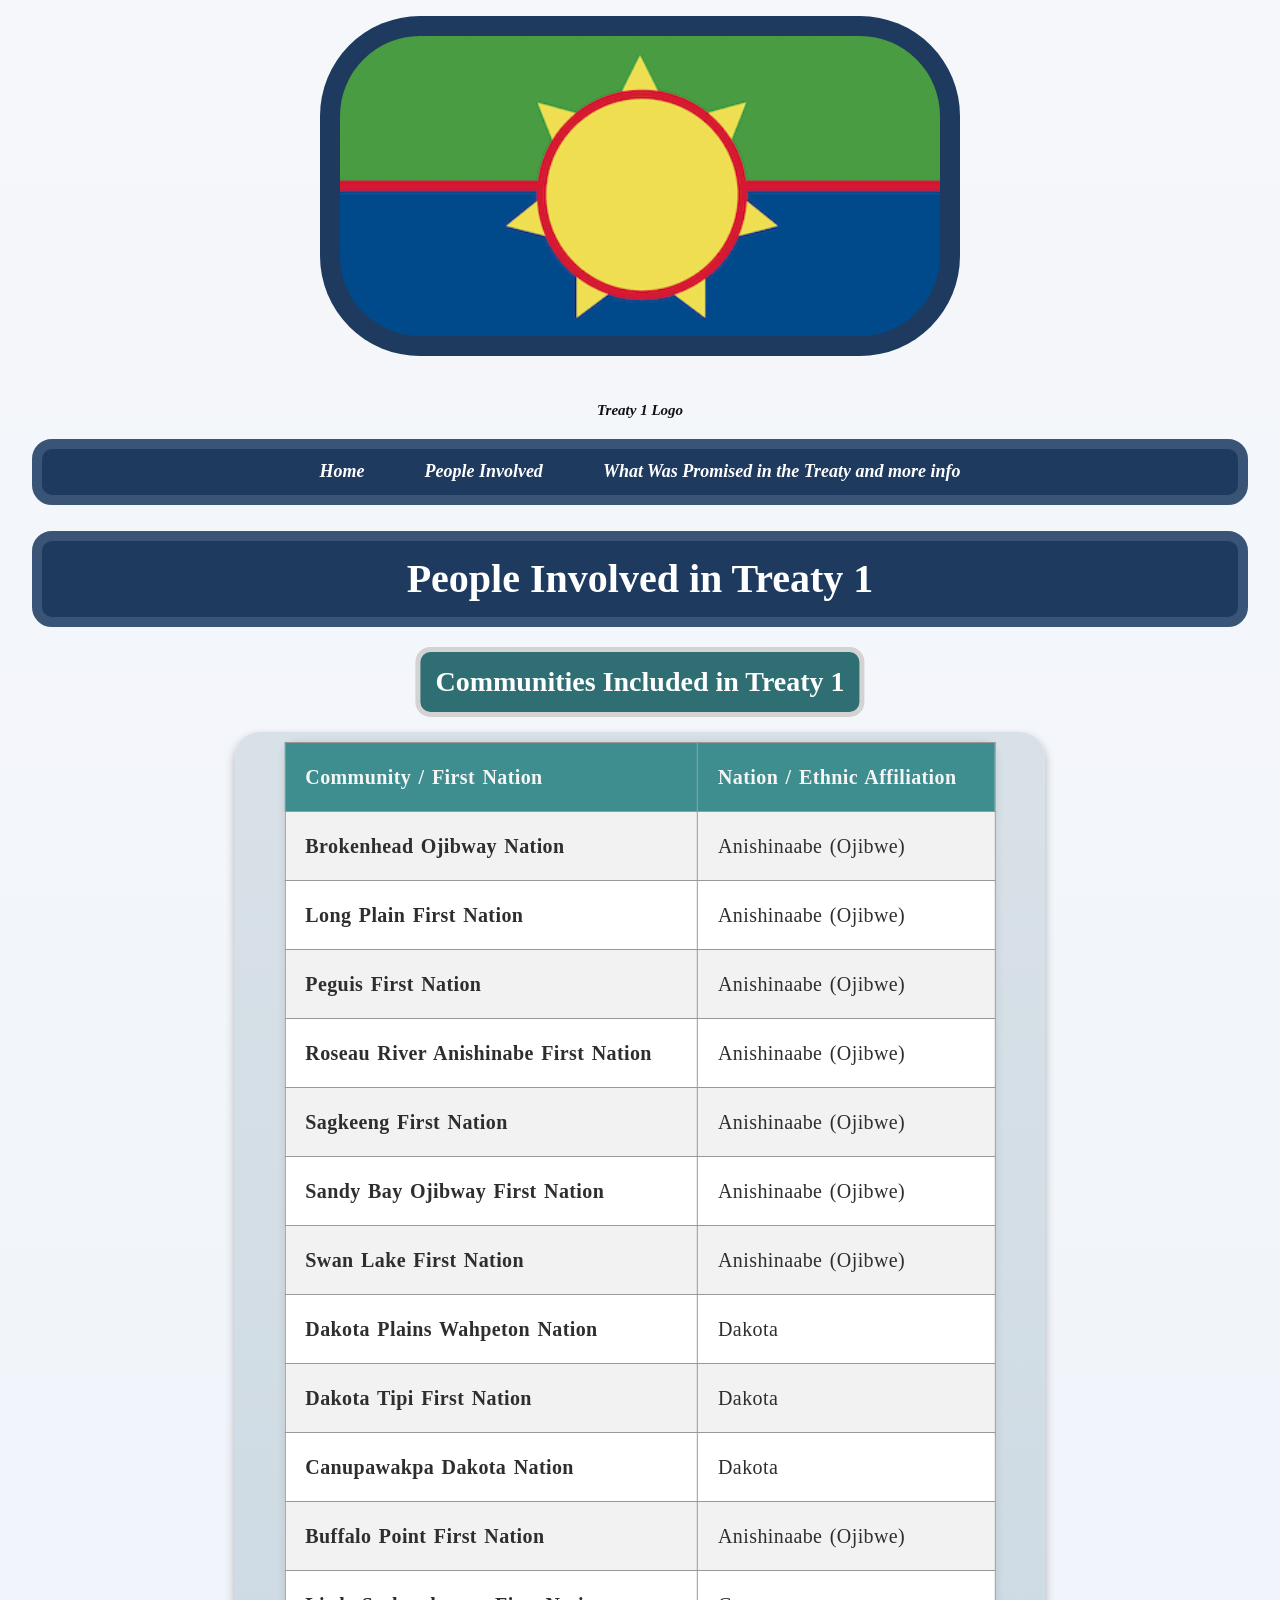
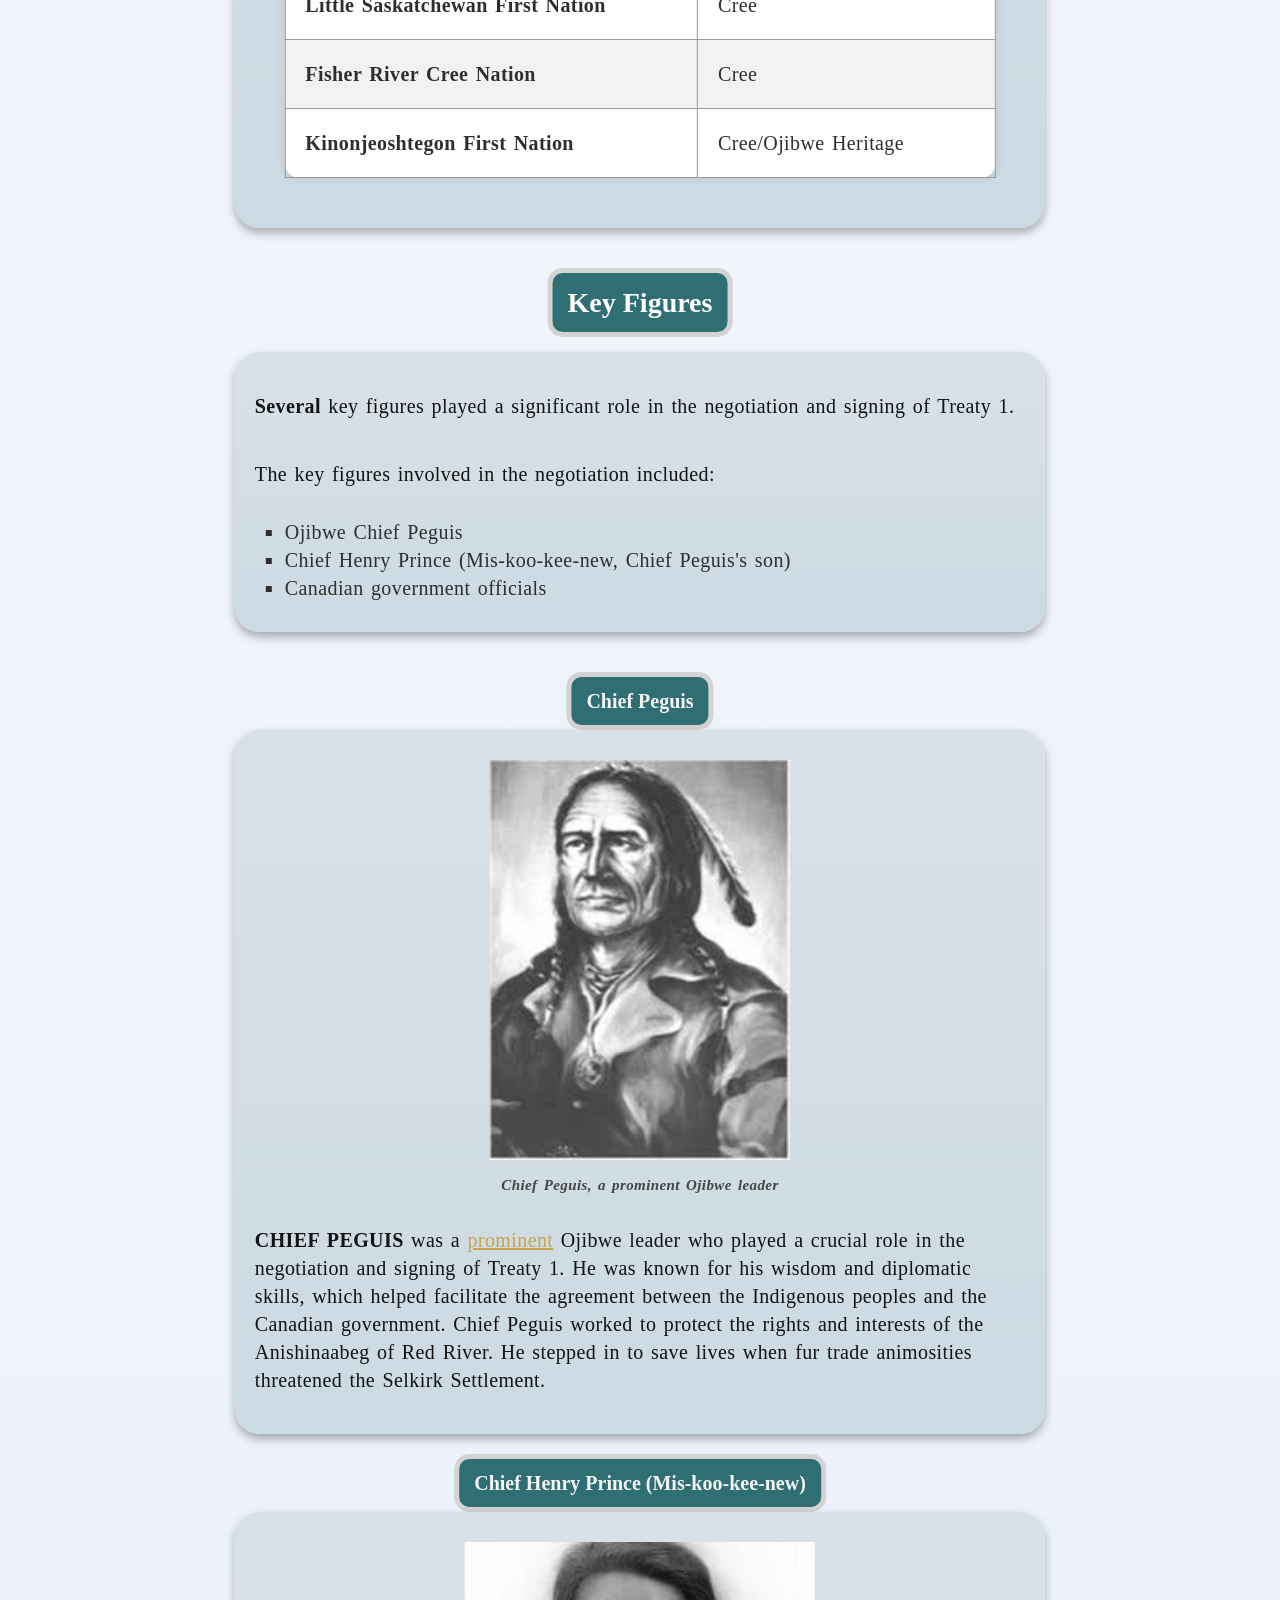
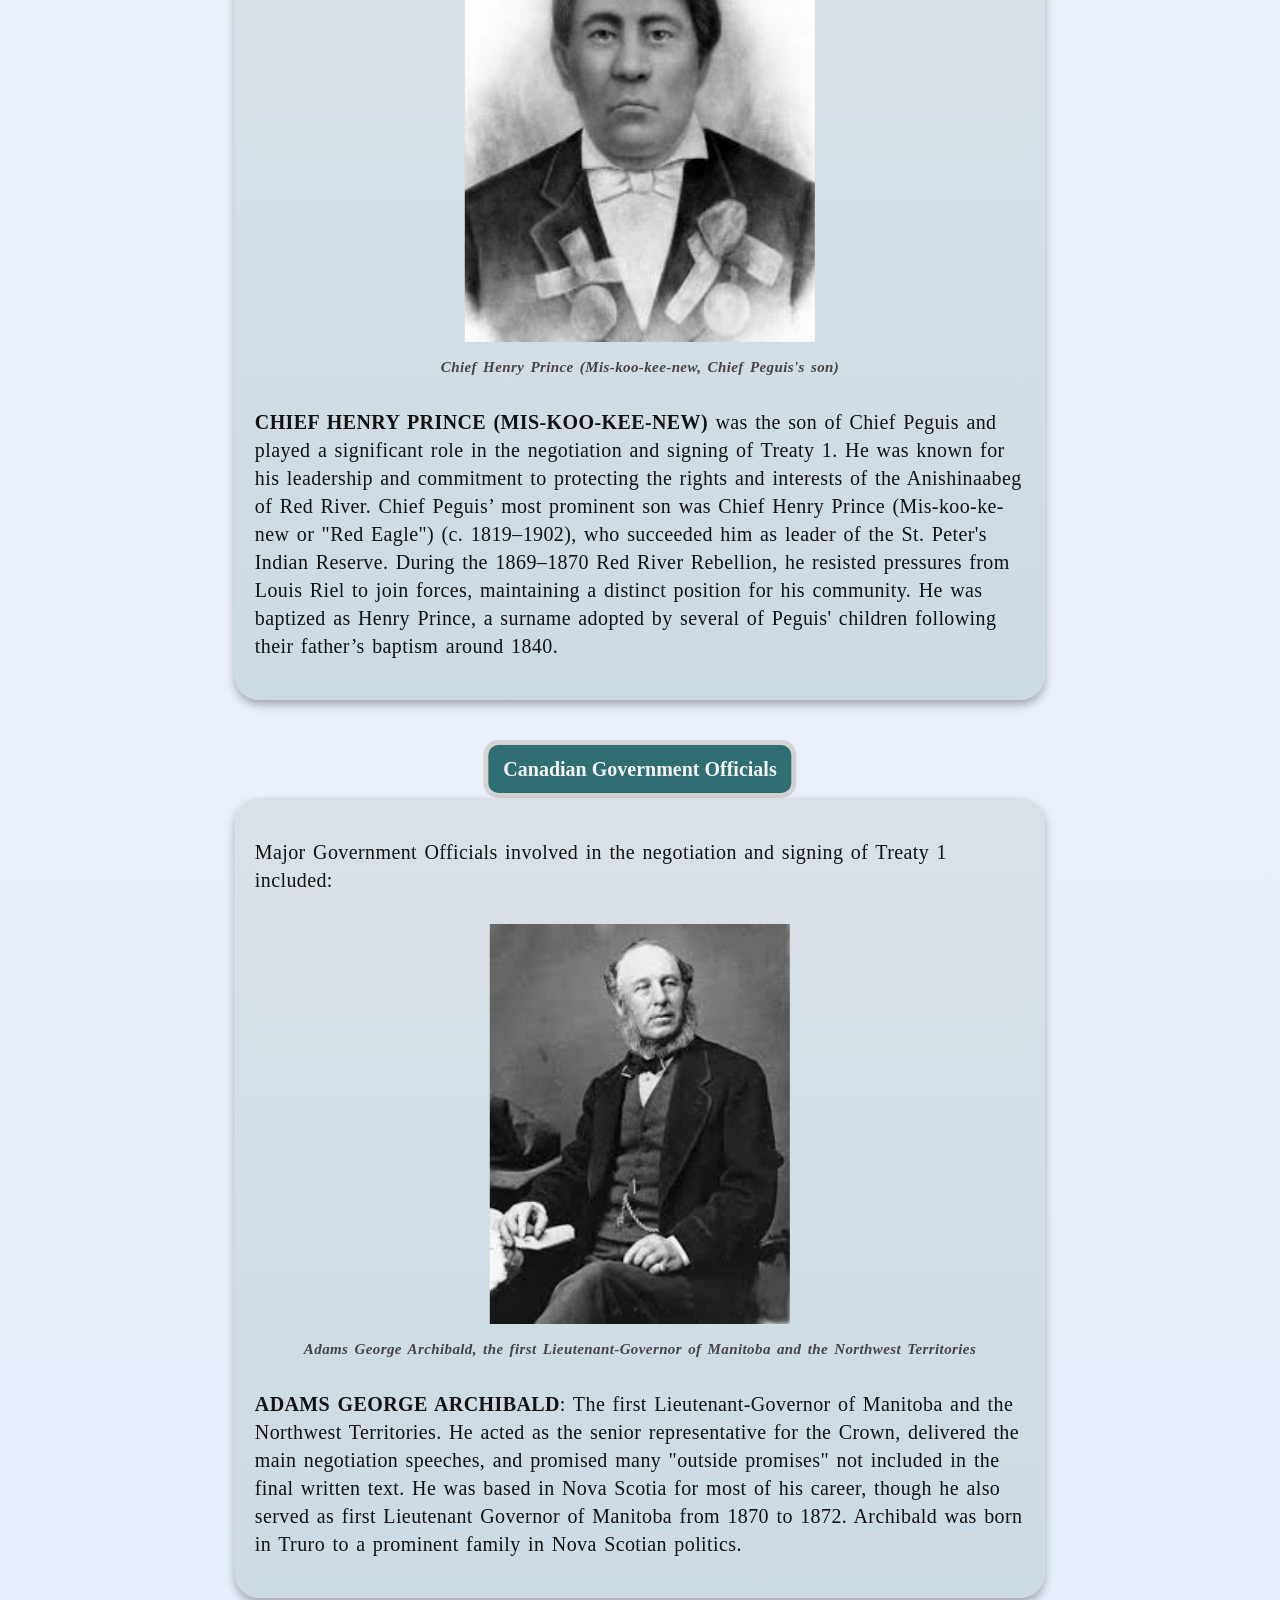
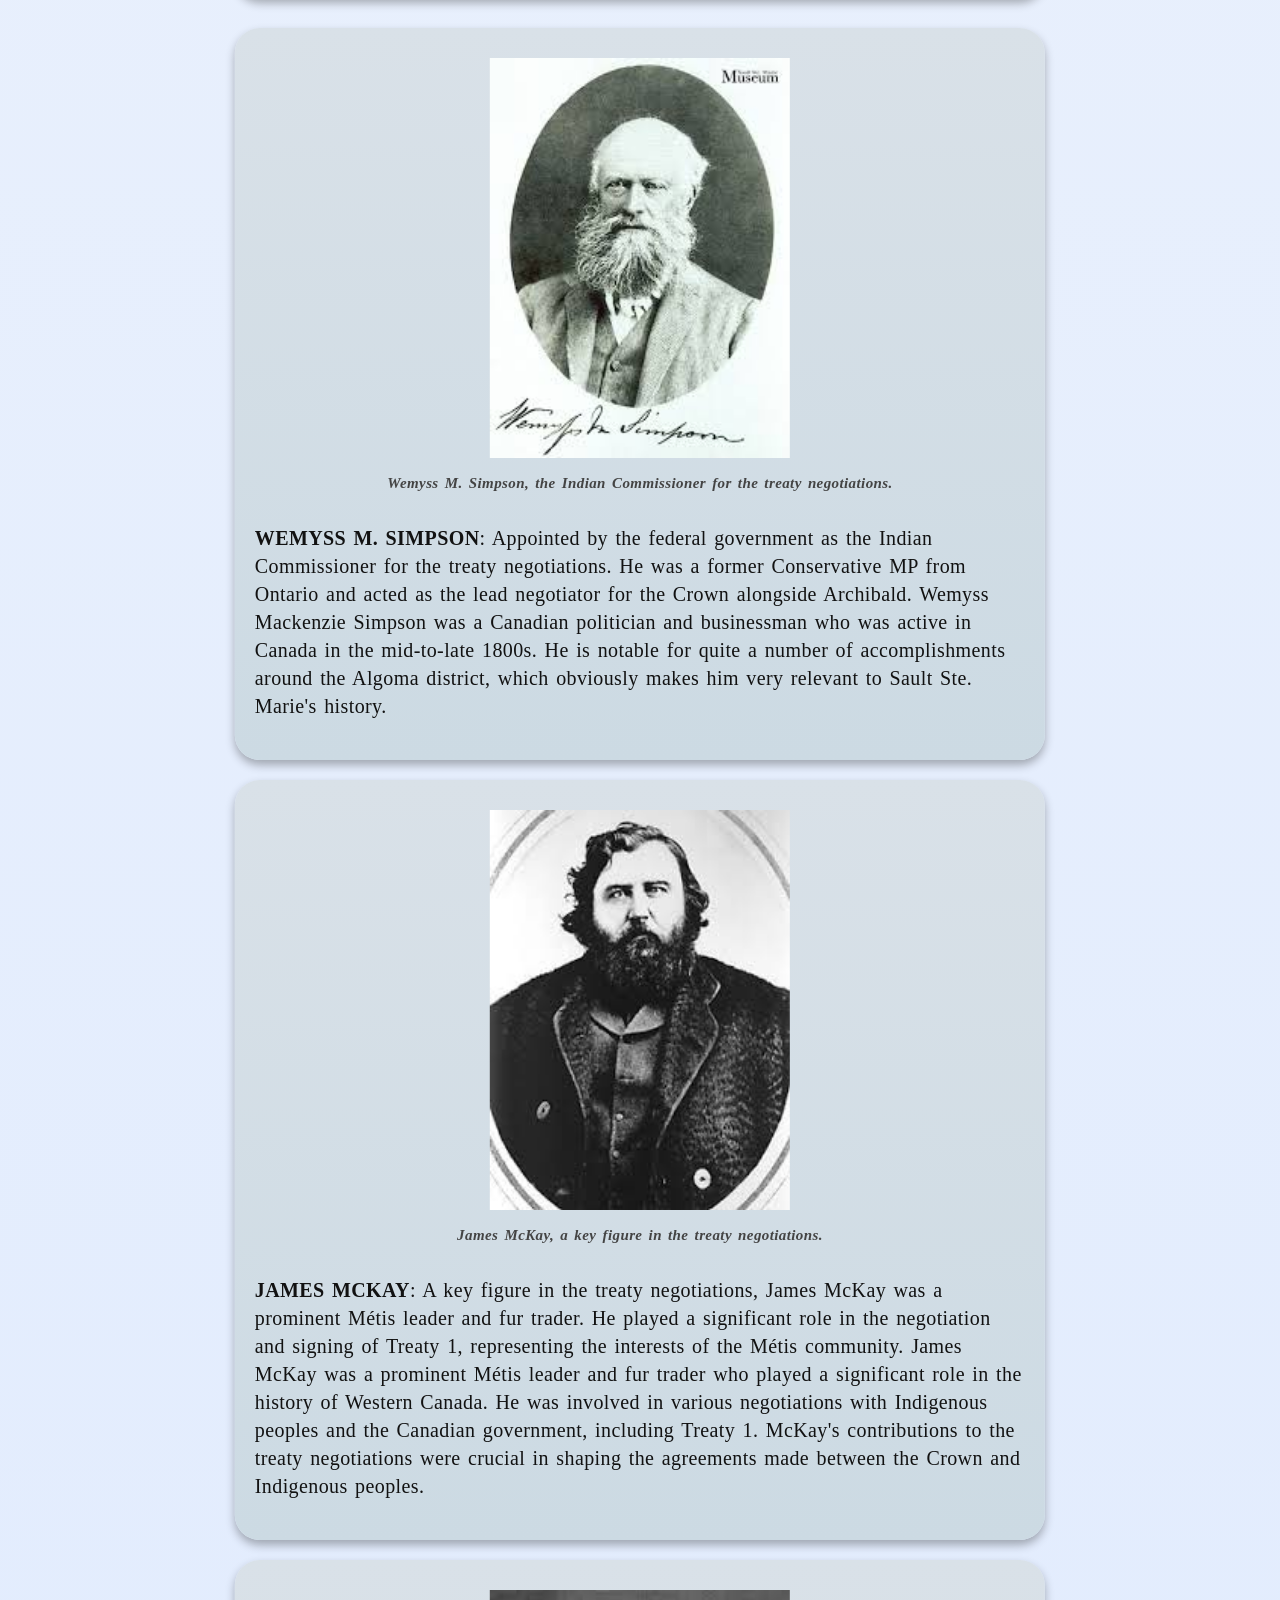
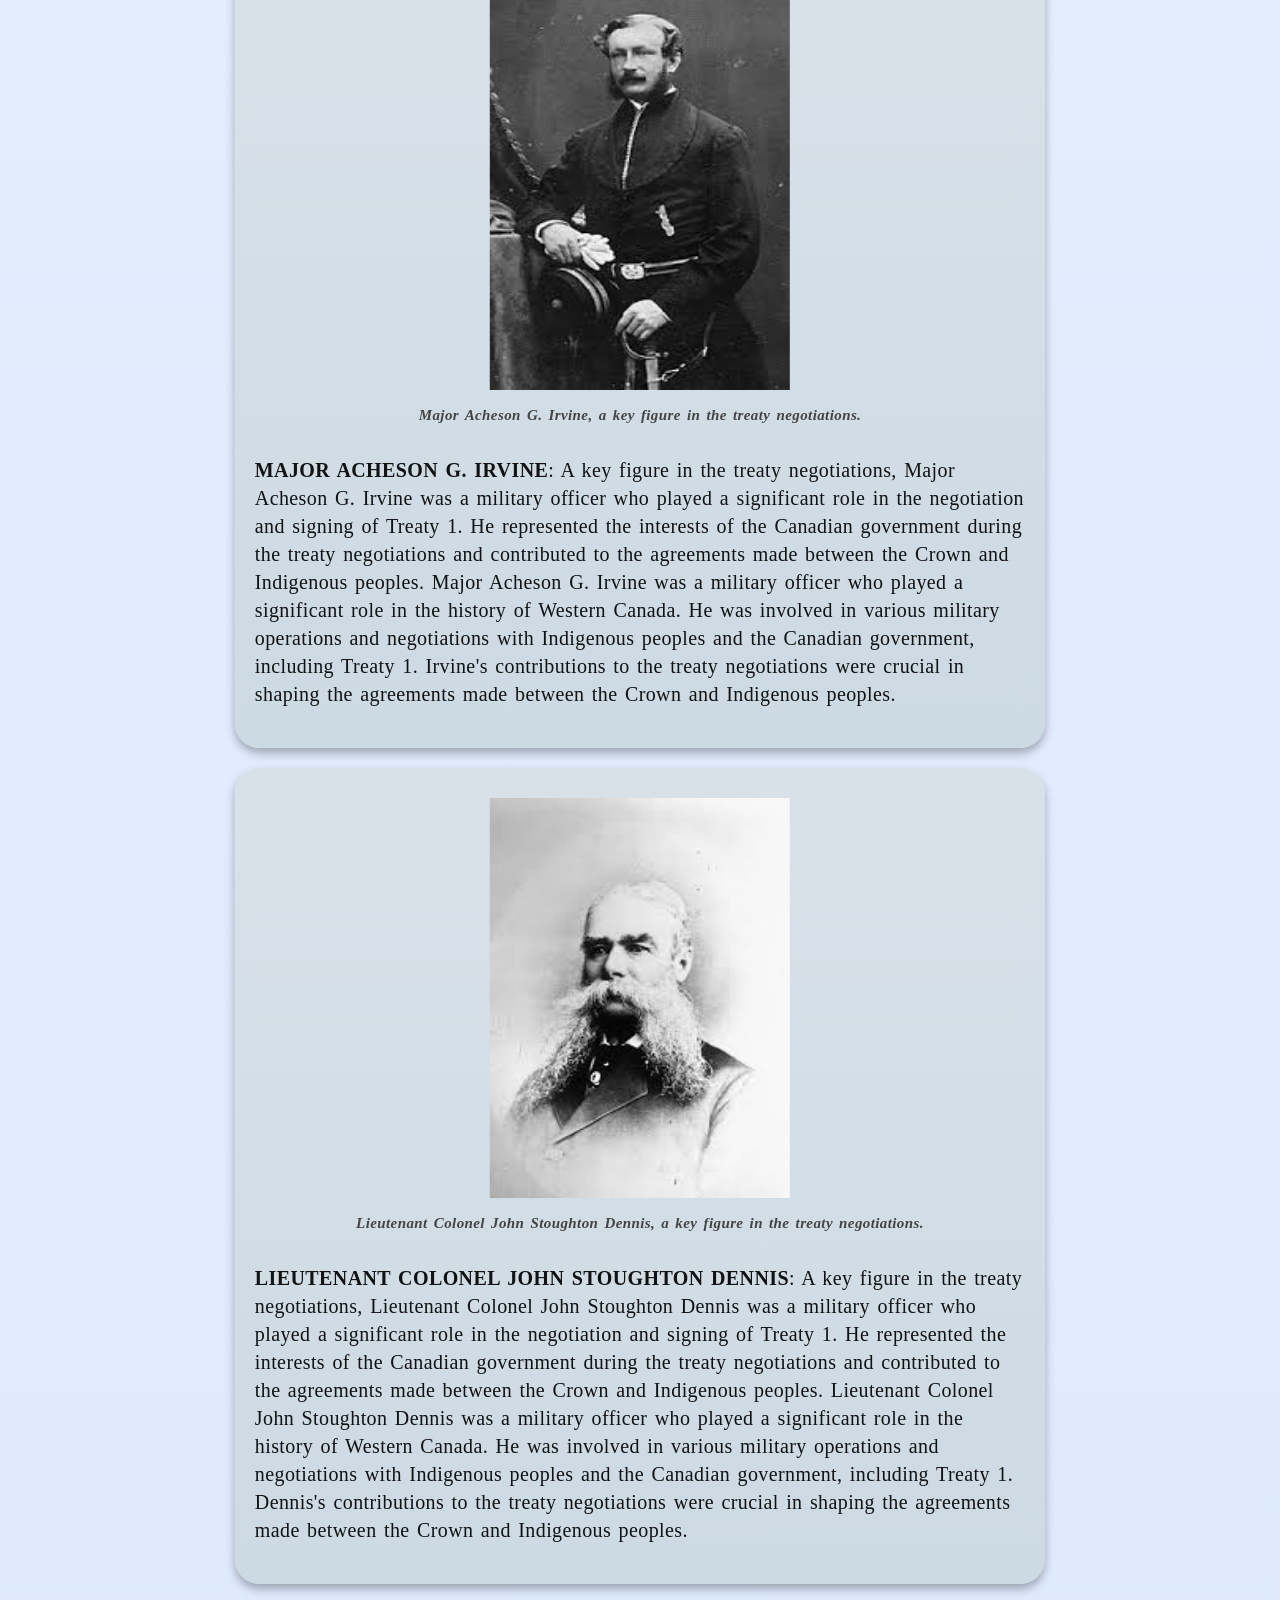
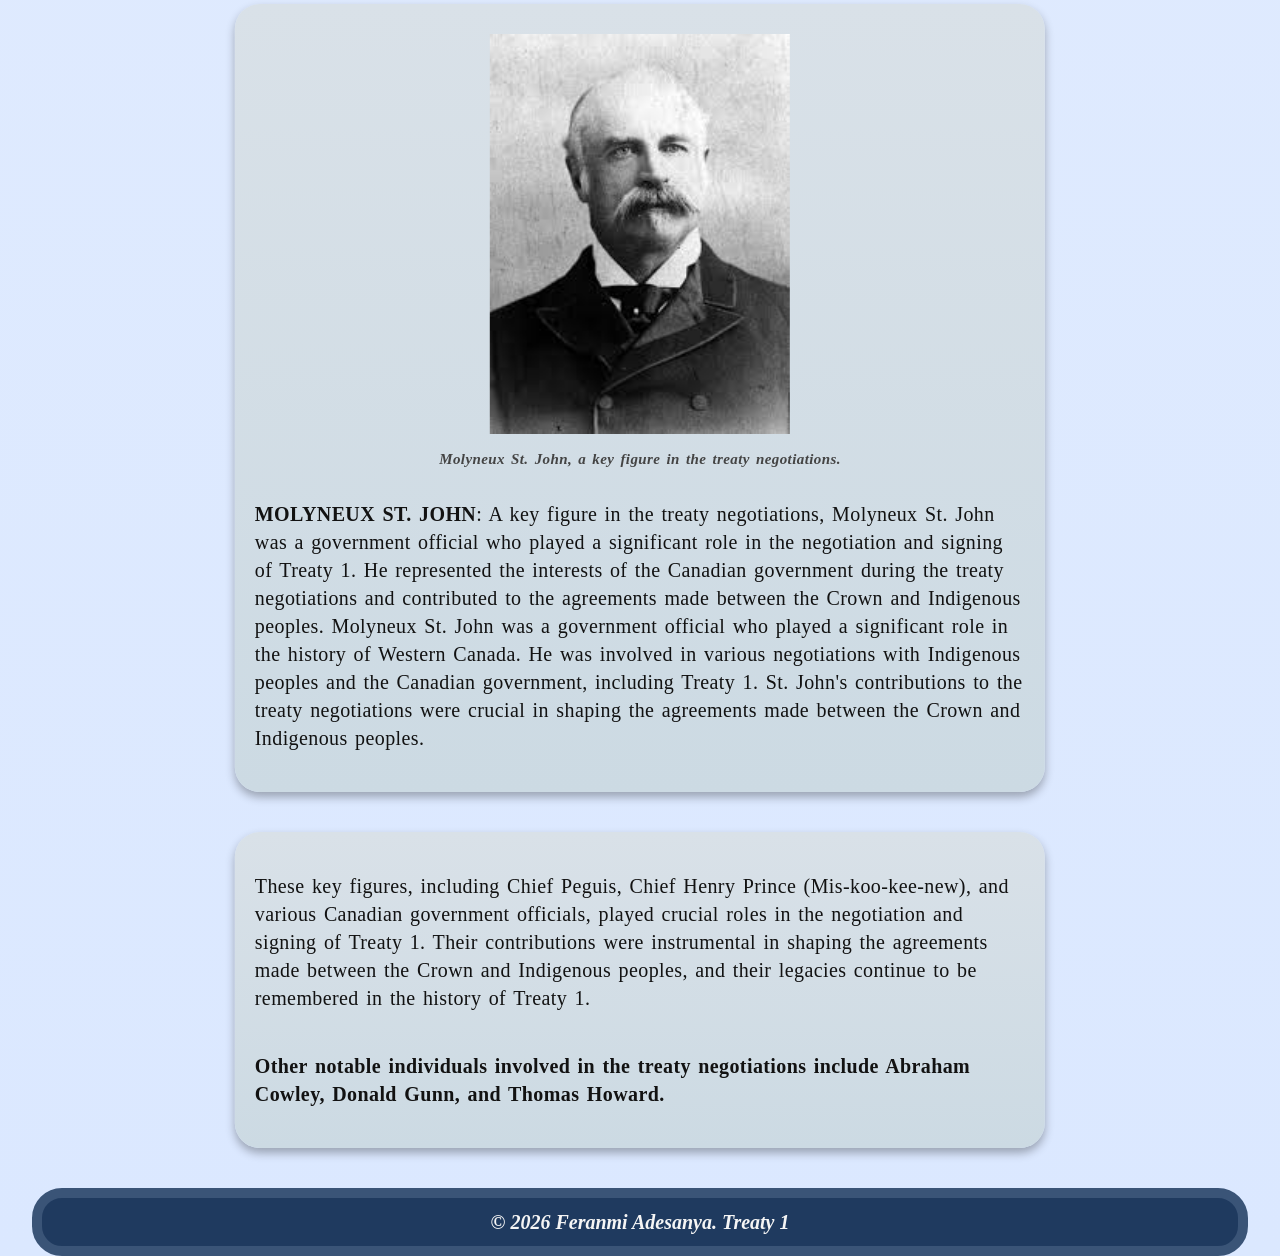
==== commit 29aaac72: "last commit may 15th 2026" ====
--- a/people-involved.html
+++ b/people-involved.html
@@ -47,18 +47,18 @@
 
       th,
       td {
-        border: 1px solid #999;
-        padding: 20px;
-        text-align: left;
+        border: 1px solid #999; /* Adds a light gray border to table cells for better separation. */
+        padding: 20px; /* Increases the padding inside table cells for improved readability and spacing. */
+        text-align: left; /* Aligns the text to the left within table cells for a more traditional and readable format. */
       }
 
       th {
-        background-color: #3e8e90;
-        color: white;
+        background-color: #3e8e90; /* Sets the background color of table headers to a teal shade for emphasis. */
+        color: #f5f5f5; /* Sets the text color of table headers to #f5f5f5 for contrast against the teal background. */
       }
 
       tr:nth-child(even) {
-        background-color: #f2f2f2;
+        background-color: #f2f2f2; /* Applies a light gray background color to even-numbered rows for better readability and visual separation between rows. */
       }
     </style>
   </head>
--- a/stylesheets/styles.css
+++ b/stylesheets/styles.css
@@ -387,7 +387,7 @@
 }
 
 .h2headings {
-  background-color: #3e8e90;
+  background-color: #2f6f73;
   /* Teal background for styled headings. */
   color: #ffffff;
   /* White text color. */
@@ -440,7 +440,7 @@
 }
 
 .h3headings {
-  background-color: #3e8e90;
+  background-color: #2f6f73;
   /* Teal background for styled headings. */
   color: #f5f5f5;
   /* White colour for the text. */
